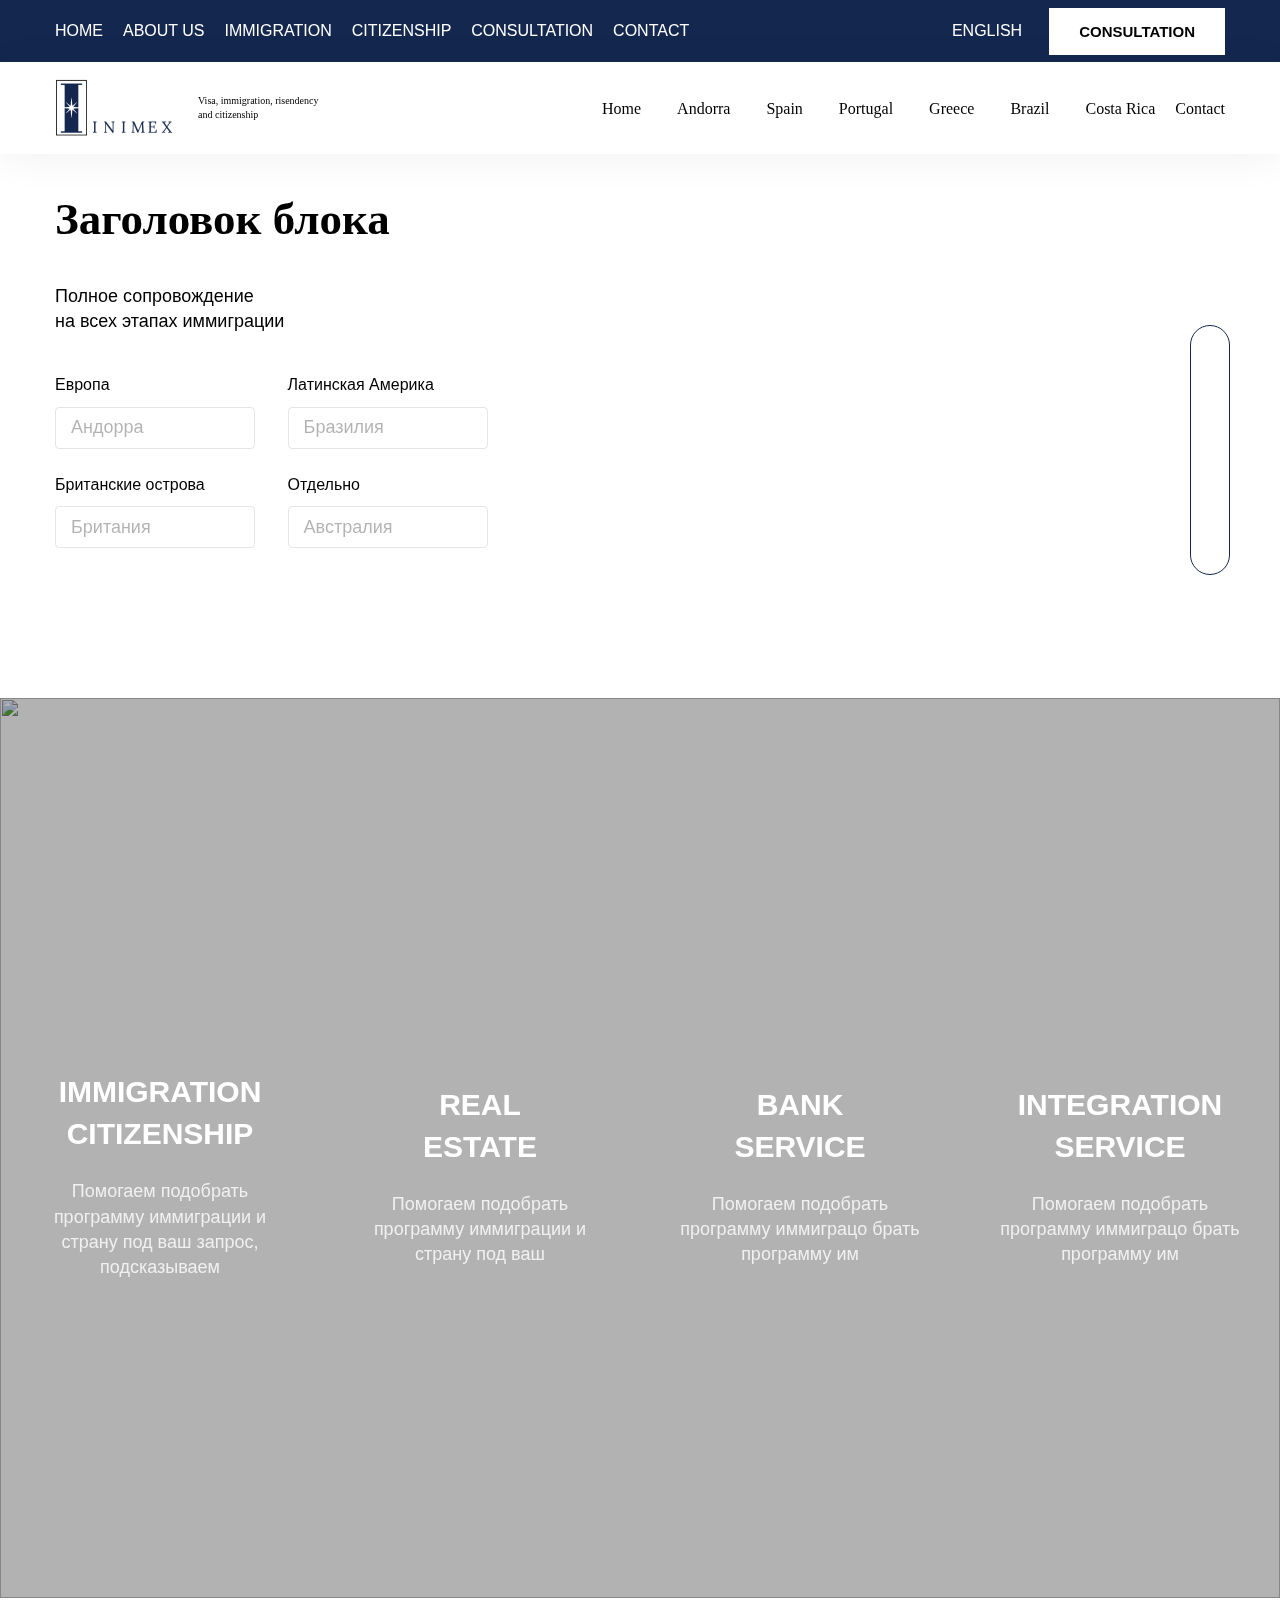
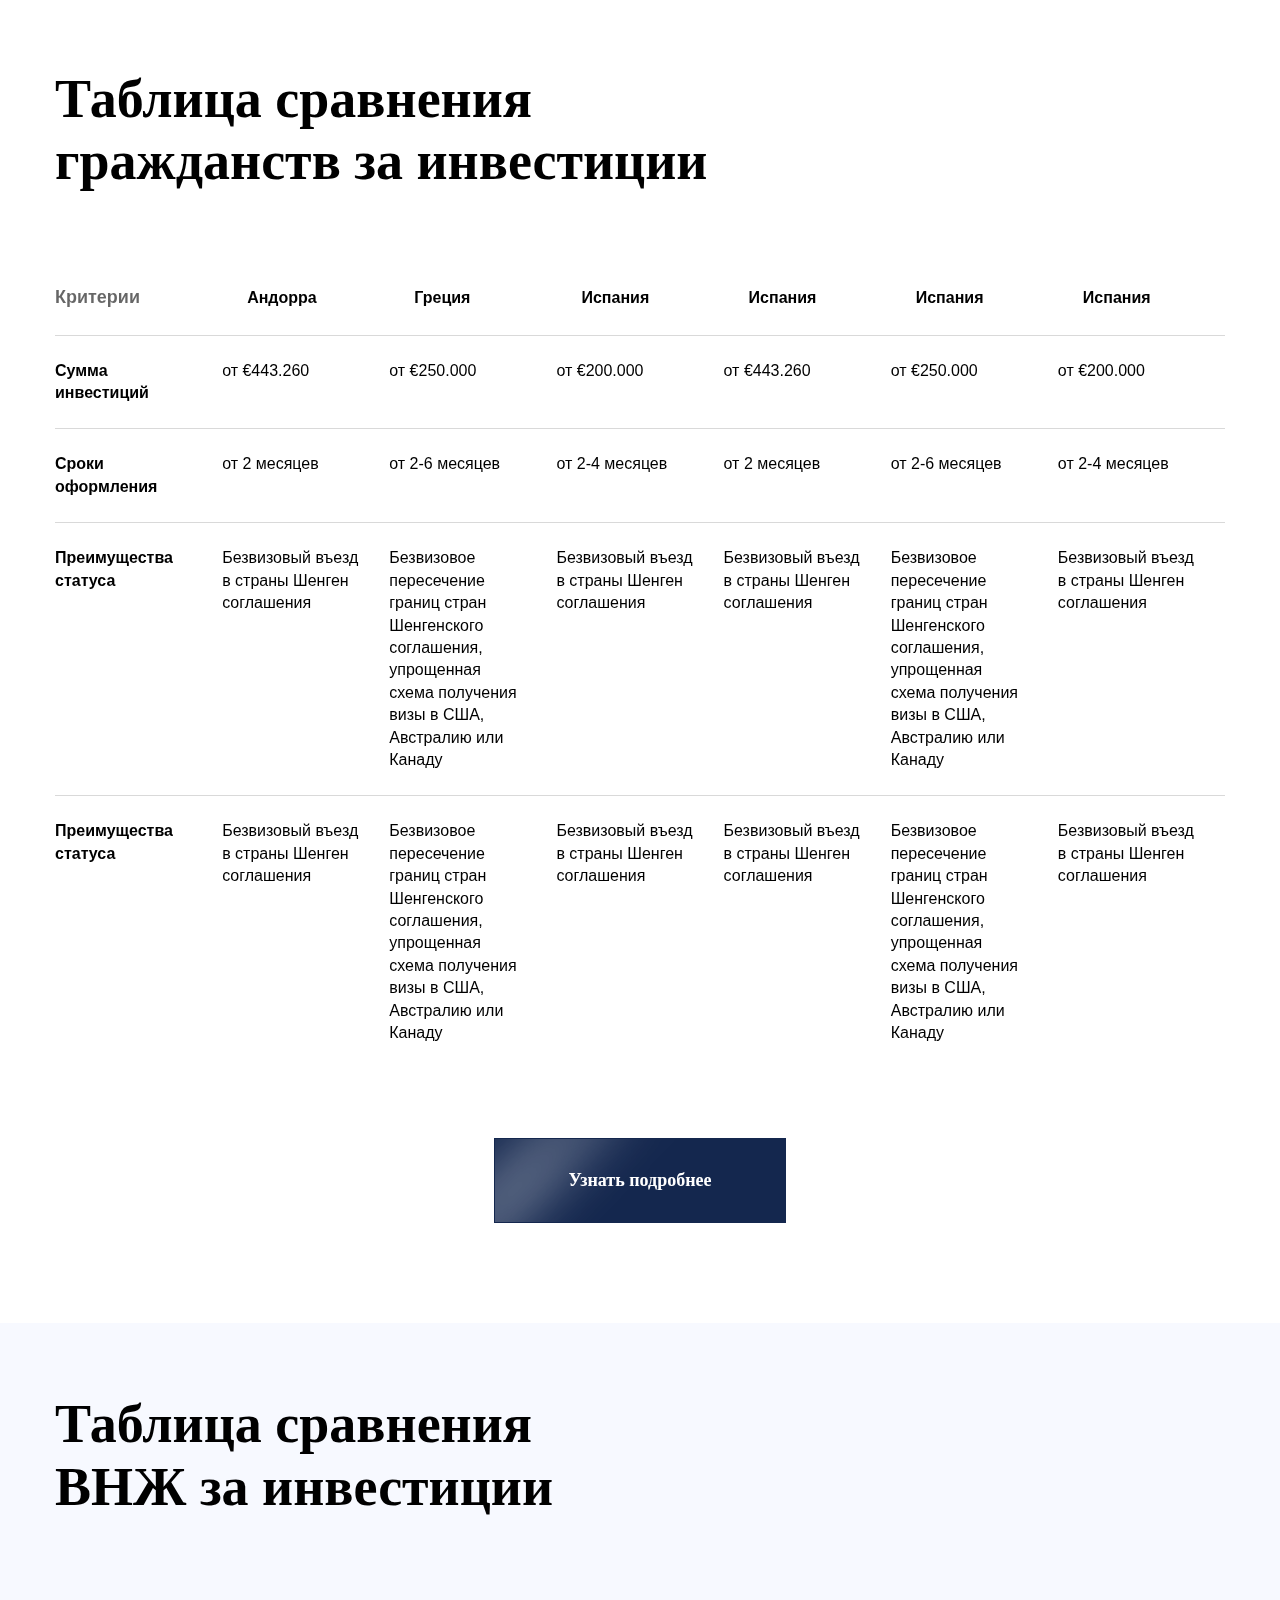
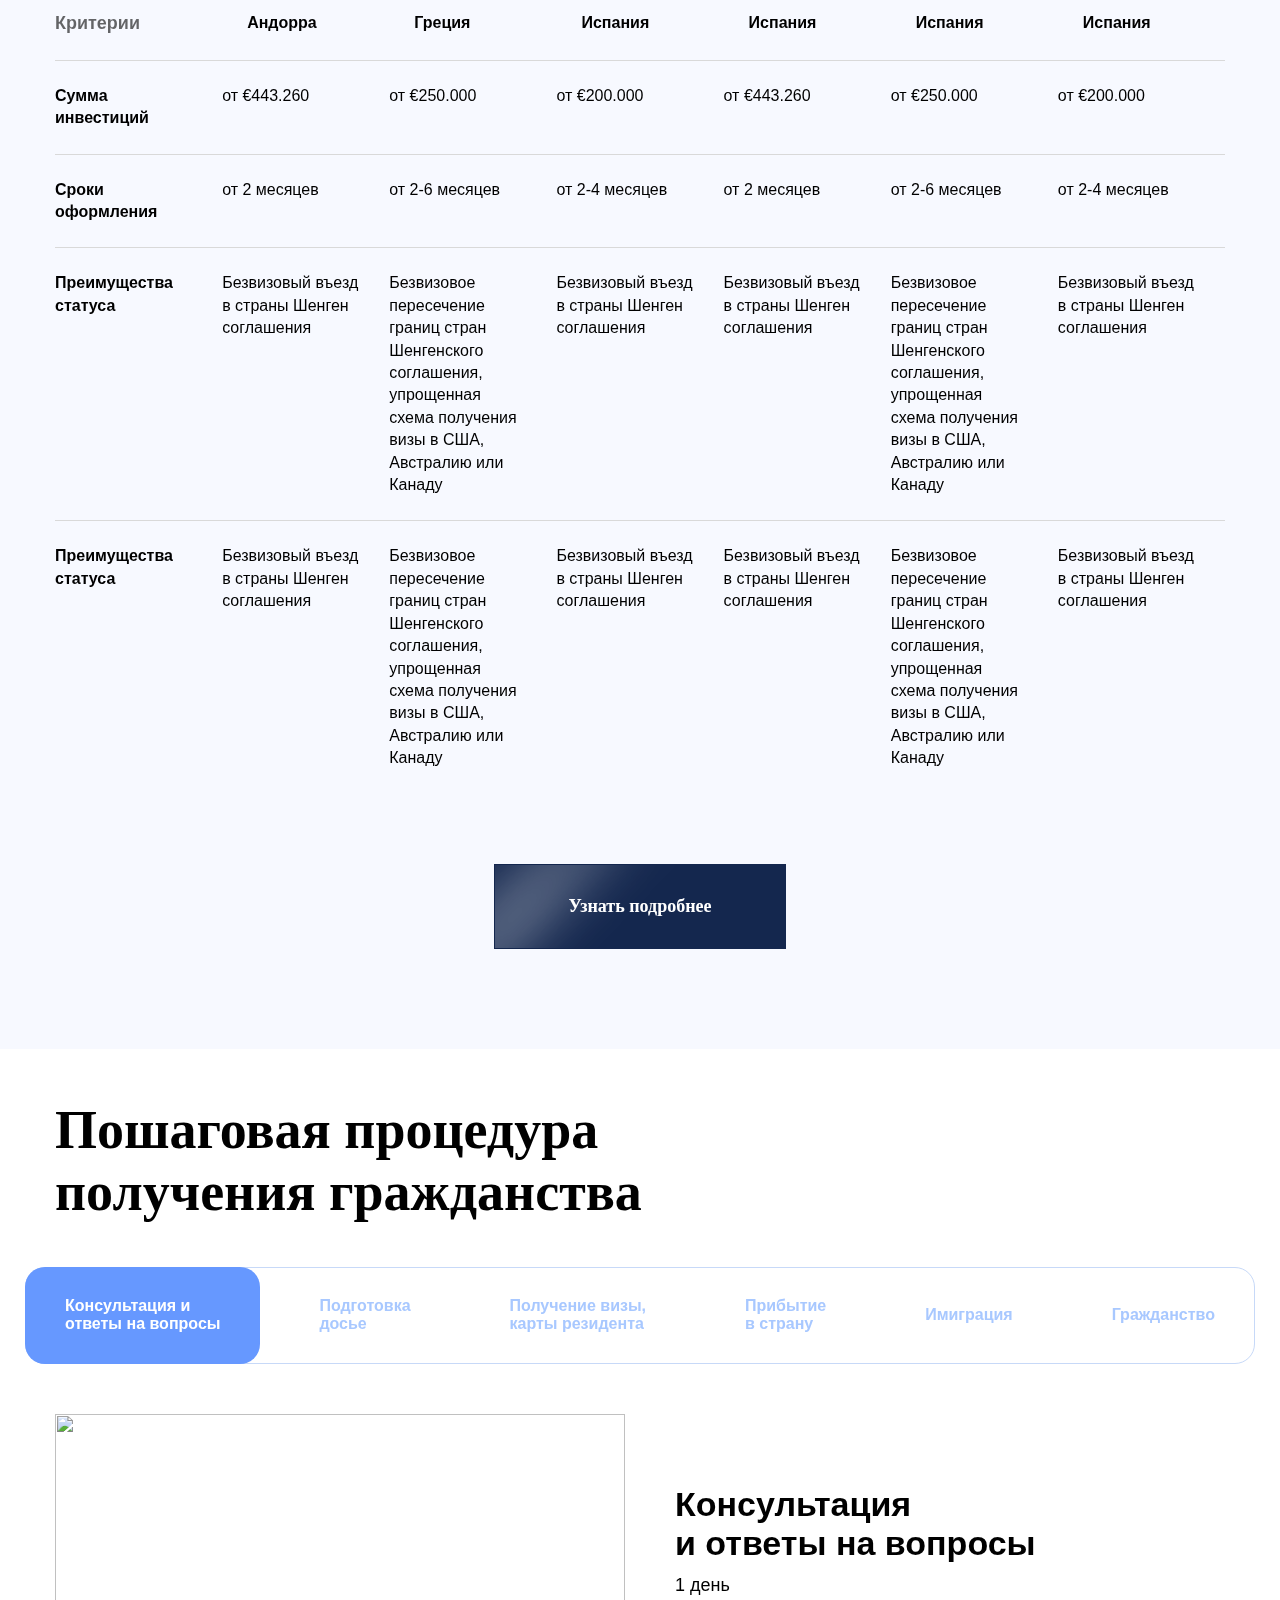
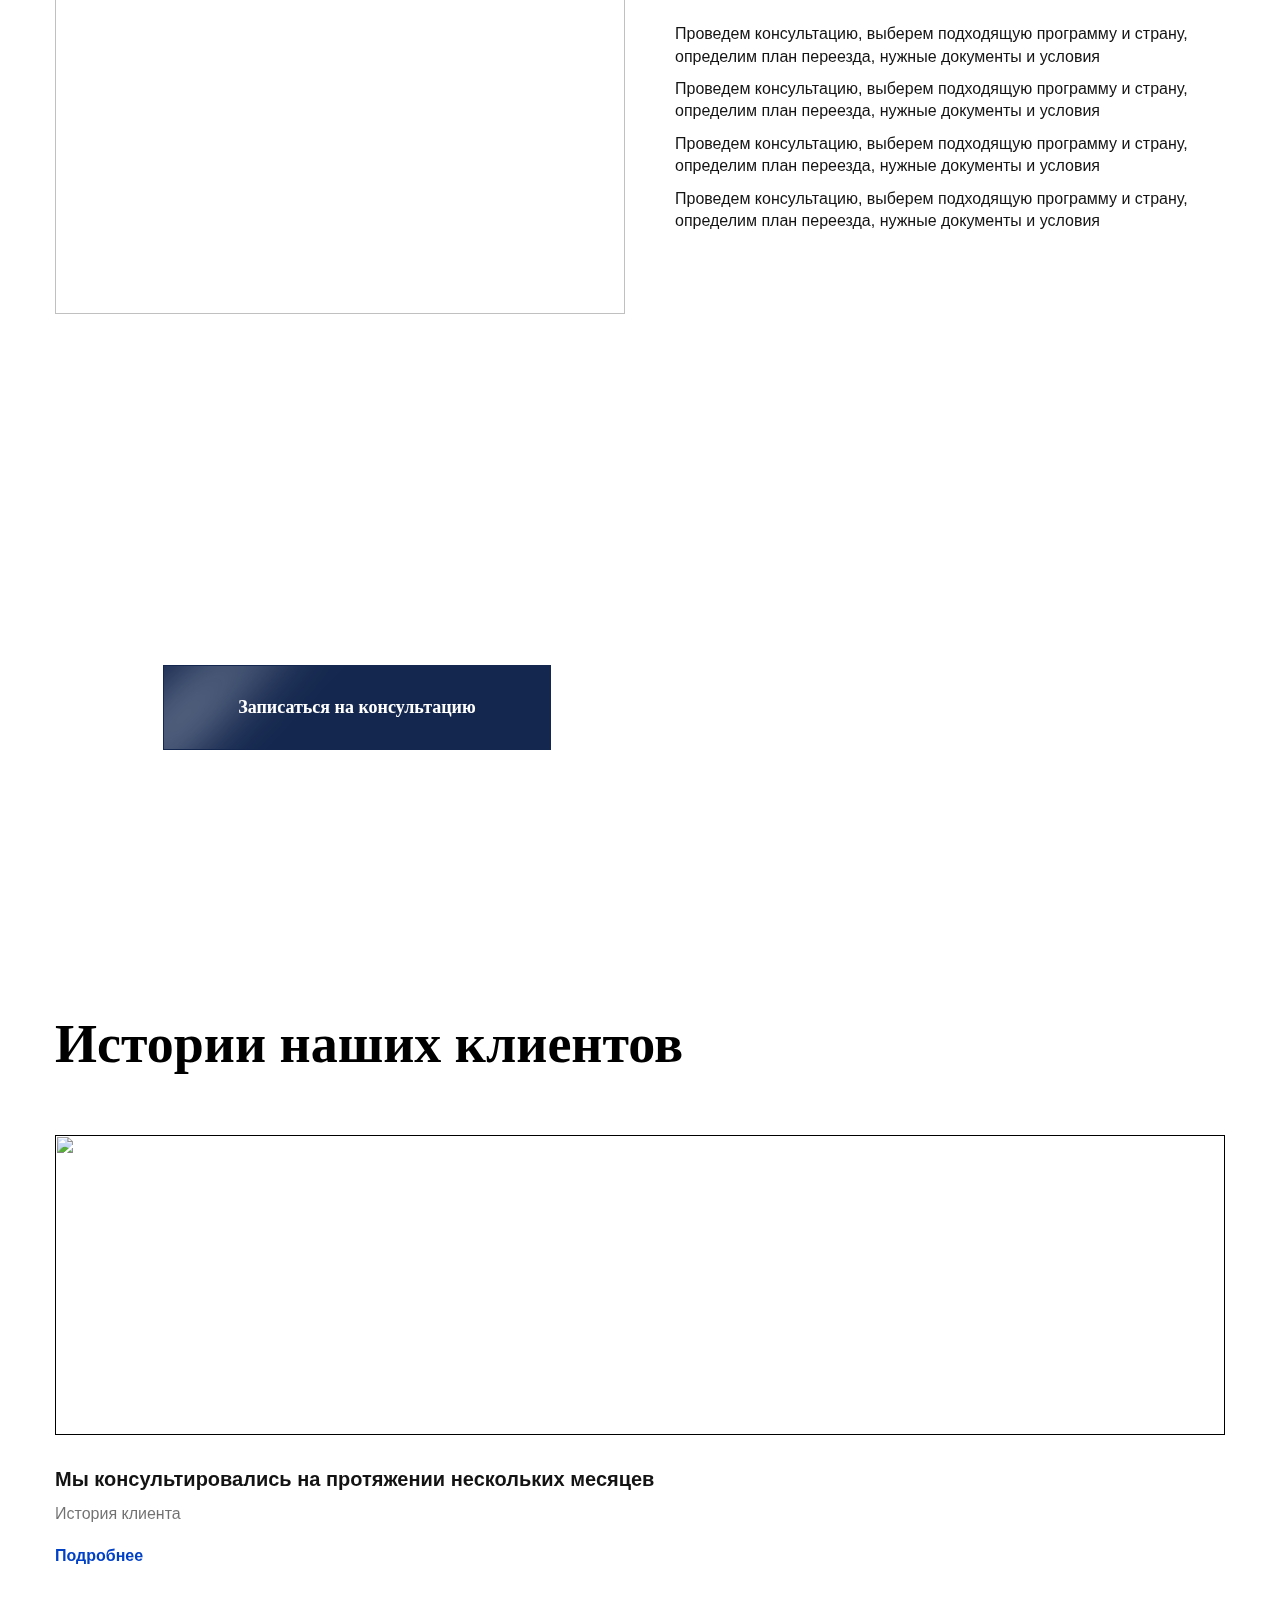
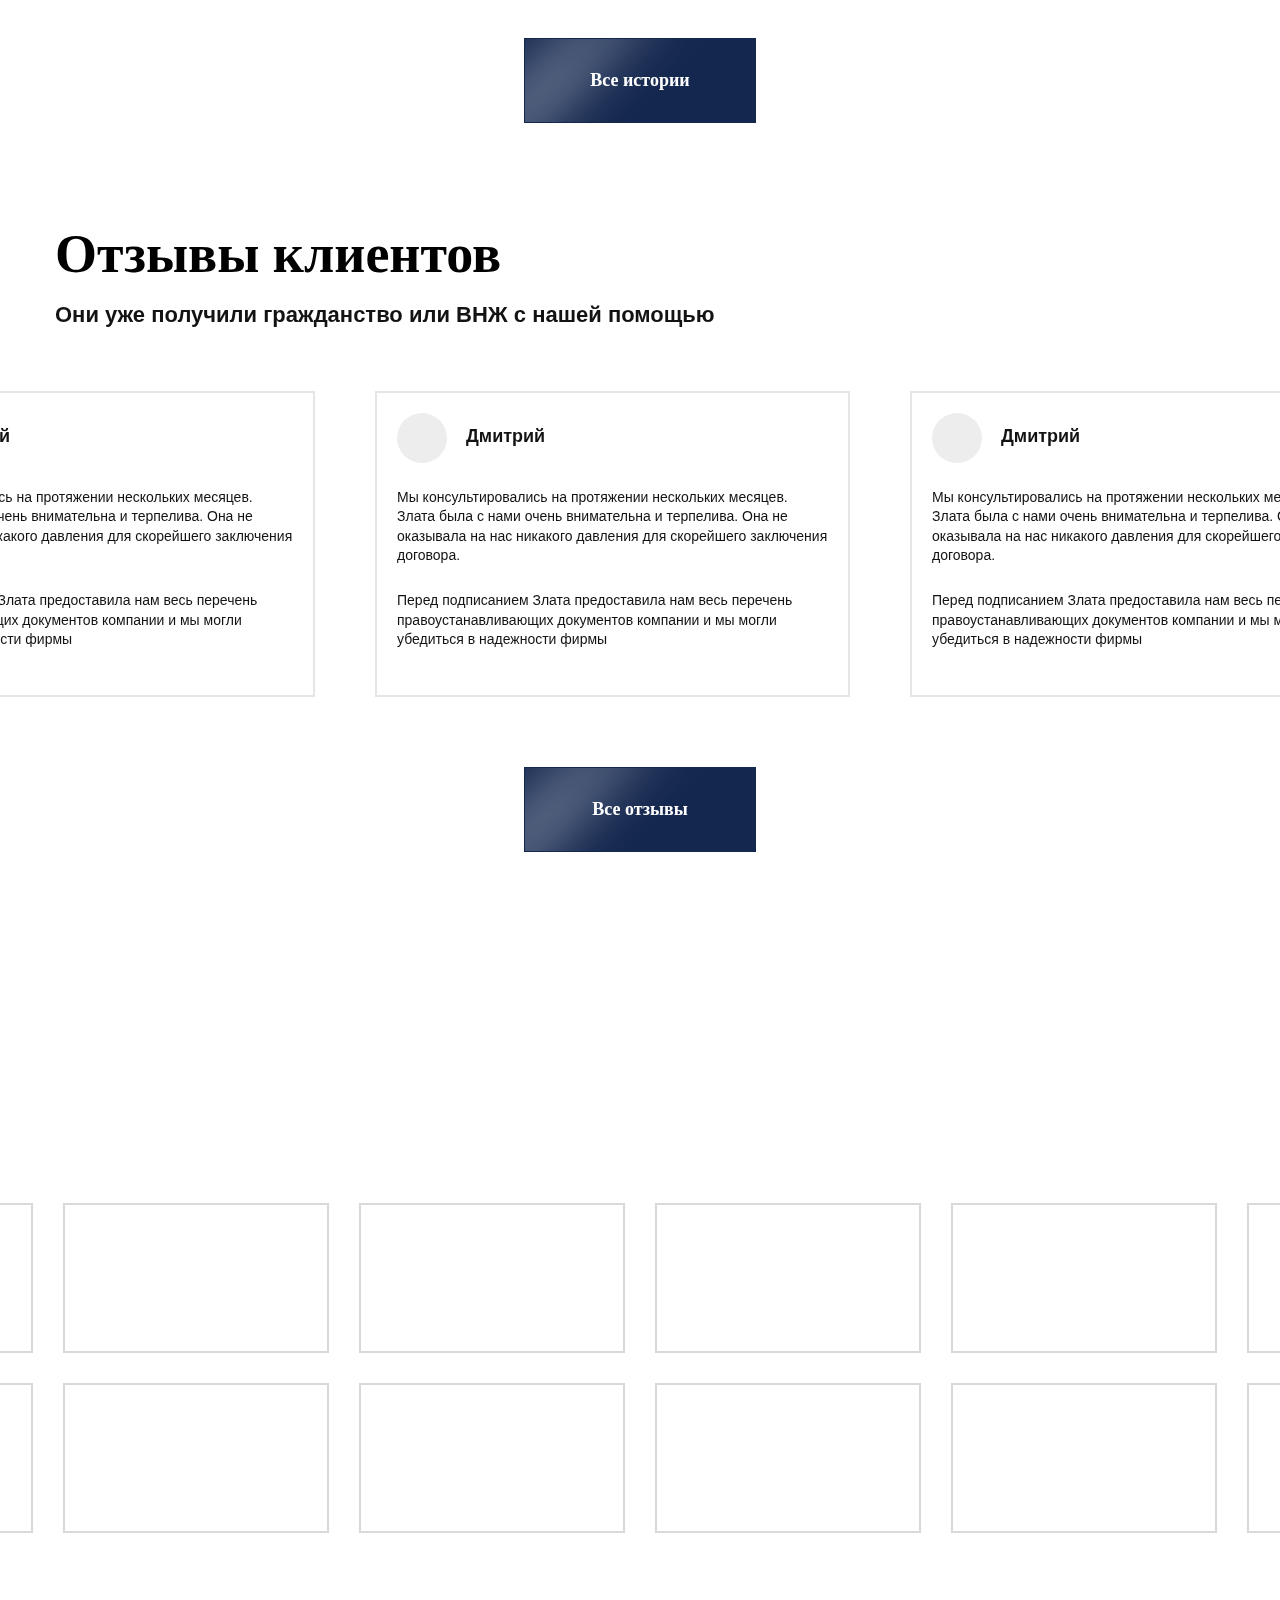
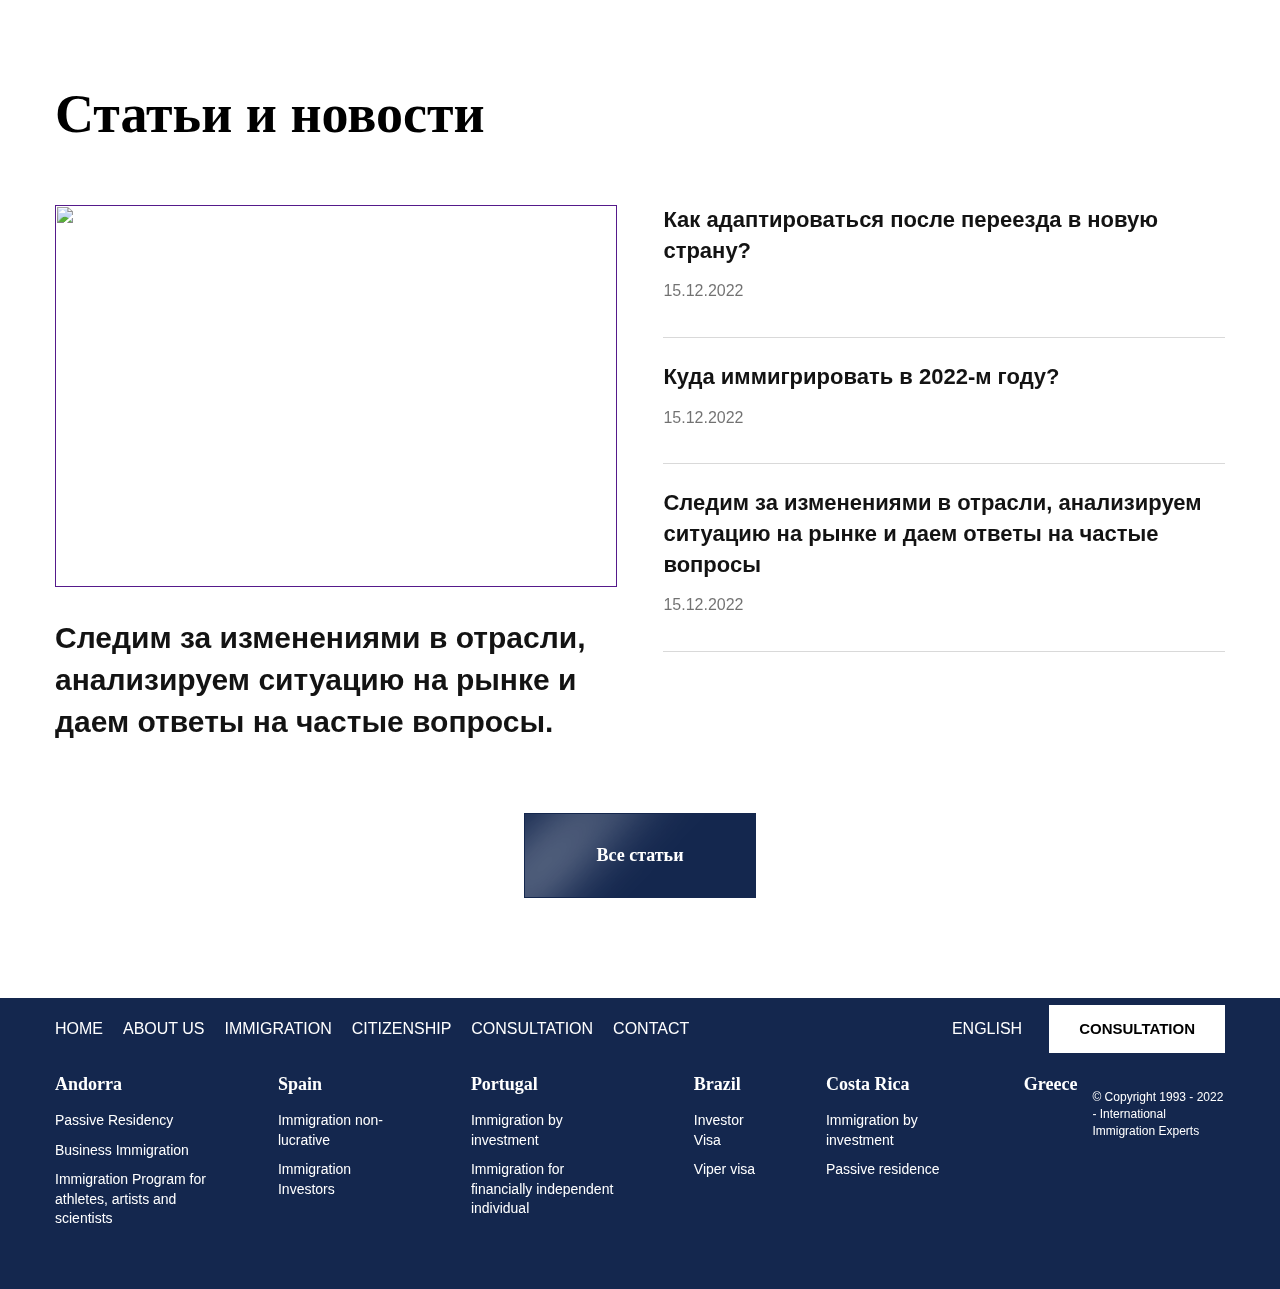
==== index.html @ a86c6c3c "change desktop" ====
<!DOCTYPE html>
<html lang="en">

<head>
    <meta charset="UTF-8">
    <meta http-equiv="X-UA-Compatible" content="IE=edge">
    <meta name="viewport" content="width=device-width, initial-scale=1.0">
    <title>Immigrationeu</title>
    <link rel="stylesheet" href="https://cdn.jsdelivr.net/npm/swiper@8/swiper-bundle.min.css" />
    <link rel="stylesheet" href="css/style.min.css">
    <link rel="preload" href="fonts/Raleway-Bold.woff2" as="font" type="font/woff2" crossorigin>
    <link rel="preload" href="fonts/OpenSans-Bold.woff2" as="font" type="font/woff2" crossorigin>
    <link rel="preload" href="fonts/OpenSans-Regular.woff2" as="font" type="font/woff2" crossorigin>
    <link rel="preload" href="fonts/OpenSans-SemiBold.woff2" as="font" type="font/woff2" crossorigin>

</head>

<body>
    <div class="fullpage">
        <div class="top">
            <div class="container">
                <div class="top__wrap">
                    <ul class="top__menu">
                        <li><a href="">HOME</a></li>
                        <li><a href="">ABOUT US</a></li>
                        <li><a href="">IMMIGRATION</a></li>
                        <li><a href="">CITIZENSHIP</a></li>
                        <li><a href="">CONSULTATION</a></li>
                        <li><a href="">CONTACT</a></li>
                    </ul>
                    <div class="top__right">
                        <div class="top__lang">
                            <div class="top__lang-top"><img src="img/lang.svg" alt=""> english</div>
                            <div class="top__lang-drop">
                                <a href="">english</a>
                                <a href="">RUSSIAN</a>
                            </div>
                        </div>
                        <a href="" class="top__consult">Consultation</a>
                        <!-- <div class="top__soc">
                        <a href="">
                            <img src="img/top1.svg" alt="">
                        </a>
                        <a href="">
                            <img src="img/top2.svg" alt="">
                        </a>
                        <a href="">
                            <img src="img/top3.svg" alt="">
                        </a>
                        <a href="">
                            <img src="img/top44.svg" alt="">
                        </a>
                        <a href="">
                            <img src="img/top4.svg" alt="">
                        </a>
                        <a href="">
                            <img src="img/top5.svg" alt="">
                        </a>
                        <a href="">
                            <img src="img/top6.svg" alt="">
                        </a>
                        <a href="">
                            <img src="img/top7.svg" alt="">
                        </a>
                    </div> -->
                    </div>
                </div>
            </div>
        </div>
        <header class="header">
            <div class="container">
                <div class="header__wrap">
                    <a href="" class="header__logo">
                        <img src="img/logon.png" alt="">
                        <p>
                            Visa, immigration, risendency and citizenship
                        </p>
                    </a>
                    <ul class="header__menu">
                        <li><a href="">Home</a></li>
                        <li class="with-sub"><a href="">Andorra</a>
                            <ul>
                                <li><a href="">Andorra1</a></li>
                                <li><a href="">Andorra2</a></li>
                                <li><a href="">Andorra3</a></li>
                            </ul>
                        </li>
                        <li class="with-sub"><a href="">Spain</a>
                            <ul>
                                <li><a href="">Andorra1</a></li>
                                <li><a href="">Andorra2</a></li>
                                <li><a href="">Andorra3</a></li>
                            </ul>
                        </li>
                        <li class="with-sub"><a href="">Portugal</a>
                            <ul>
                                <li><a href="">Andorra1</a></li>
                                <li><a href="">Andorra2</a></li>
                                <li><a href="">Andorra3</a></li>
                            </ul>
                        </li>
                        <li class="with-sub"><a href="">Greece</a>
                            <ul>
                                <li><a href="">Andorra1</a></li>
                                <li><a href="">Andorra2</a></li>
                                <li><a href="">Andorra3</a></li>
                            </ul>
                        </li>
                        <li class="with-sub"><a href="">Brazil</a>
                            <ul>
                                <li><a href="">Andorra1</a></li>
                                <li><a href="">Andorra2</a></li>
                                <li><a href="">Andorra3</a></li>
                            </ul>
                        </li>
                        <li class="with-sub"><a href="">Costa Rica</a>
                            <ul>
                                <li><a href="">Andorra1</a></li>
                                <li><a href="">Andorra2</a></li>
                                <li><a href="">Andorra3</a></li>
                            </ul>
                        </li>
                        <li><a href="">Contact</a></li>
                    </ul>
                </div>
            </div>
        </header>
        <section class="main">
            <div class="container">
                <div class="main__wrap">
                    <div class="main__links">
                        <a href=""><img src="img/main-soc1.svg" alt=""></a>
                        <a href=""><img src="img/main-soc2.svg" alt=""></a>
                        <a href=""><img src="img/main-soc3.svg" alt=""></a>
                        <a href=""><img src="img/main-soc4.svg" alt=""></a>
                        <a href=""><img src="img/main-soc5.svg" alt=""></a>
                    </div>
                    <div class="main__cont">
                        <h1 class="main__title">Заголовок блока</h1>
                        <div class="main__subtitle">Полное сопровождение <br>
                            на всех этапах иммиграции</div>
                        <div class="main__wrapper">
                            <div class="main__block">
                                <div class="main__block-name">Европа</div>
                                <div class="main__select">
                                    <a href="" class="main__select-top" data-place="2">Андорра</a>
                                    <div class="main__select-drop">
                                        <a href="" data-place="18">Португалии</a>
                                        <a href="" data-place="19">Испания</a>
                                        <a href="" data-place="20">Франция</a>
                                        <a href="" data-place="21">Мальта</a>
                                        <a href="" data-place="22">Италия</a>
                                        <a href="" data-place="23">Монако</a>
                                        <a href="" data-place="24">Швейцария</a>
                                        <a href="" data-place="25">Австрия</a>
                                        <a href="" data-place="26">Люксембург</a>
                                    </div>
                                </div>
                            </div>
                            <div class="main__block">
                                <div class="main__block-name">Латинская Америка</div>
                                <div class="main__select">
                                    <a href="" class="main__select-top" data-place="3">Бразилия</a>
                                    <div class="main__select-drop">
                                        <a href="" data-place="4">Аргентина</a>
                                        <a href="" data-place="5">Уругвай</a>
                                        <a href="" data-place="6">Коста-Рика</a>
                                        <a href="" data-place="7">Эквадор</a>
                                        <a href="" data-place="8">Панама</a>
                                        <a href="" data-place="9">Чили</a>
                                    </div>
                                </div>
                            </div>
                            <div class="main__block">
                                <div class="main__block-name">Британские острова</div>
                                <div class="main__select">
                                    <a href="" class="main__select-top" data-place="12">Британия</a>
                                    <div class="main__select-drop">
                                        <a href="" data-place="13">Ирландия</a>
                                        <a href="" data-place="14">Гибралтар</a>
                                        <a href="" data-place="15">Гернси</a>
                                        <a href="" data-place="16">Остров Мэн</a>
                                        <a href="" data-place="17">Джерси</a>
                                    </div>
                                </div>
                            </div>
                            <div class="main__block">
                                <div class="main__block-name">Отдельно</div>
                                <div class="main__select">
                                    <a href="" class="main__select-top" data-place="10">Австралия</a>
                                    <div class="main__select-drop">
                                        <a href="" data-place="11">Новая Зеландия</a>
                                    </div>
                                </div>
                            </div>
                        </div>
                    </div>
                    <div class="main__map">
                        <div class="main__place" data-place="1" style="left: 50%;top: 42%;">
                            <img src="img/place.svg" alt="">
                        </div>
                        <div class="main__place" data-place="2" style="left: 44%;top: 40%;">
                            <img src="img/place.svg" alt="">
                        </div>
                        <div class="main__place" data-place="3" style="left: 29%;top: 65%;">
                            <img src="img/place.svg" alt="">
                        </div>
                        <div class="main__place" data-place="4" style="left: 26%;top: 75%;">
                            <img src="img/place.svg" alt="">
                        </div>
                        <div class="main__place" data-place="5" style="left: 28%;top: 75%;">
                            <img src="img/place.svg" alt="">
                        </div>
                        <div class="main__place" data-place="6" style="left: 21%;top: 56%;">
                            <img src="img/place.svg" alt="">
                        </div>
                        <div class="main__place" data-place="7" style="left: 22%;top: 62%;">
                            <img src="img/place.svg" alt="">
                        </div>
                        <div class="main__place" data-place="8" style="left: 22%;top: 57%;">
                            <img src="img/place.svg" alt="">
                        </div>
                        <div class="main__place" data-place="9" style="left: 24%;top: 78%;">
                            <img src="img/place.svg" alt="">
                        </div>
                        <div class="main__place" data-place="10" style="left: 80%;top: 72%;">
                            <img src="img/place.svg" alt="">
                        </div>
                        <div class="main__place" data-place="11" style="left: 92%;top: 80%;">
                            <img src="img/place.svg" alt="">
                        </div>
                        <div class="main__place" data-place="11" style="left: 92%;top: 80%;">
                            <img src="img/place.svg" alt="">
                        </div>

                        <div class="main__place" data-place="12" style="left: 43%;top: 32%;">
                            <img src="img/place.svg" alt="">
                        </div>
                        <div class="main__place" data-place="13" style="left: 42%;top: 34%;">
                            <img src="img/place.svg" alt="">
                        </div>
                        <div class="main__place" data-place="14" style="left: 43%;top: 43%;">
                            <img src="img/place.svg" alt="">
                        </div>
                        <div class="main__place" data-place="15" style="left: 45%;top: 35%;">
                            <img src="img/place.svg" alt="">
                        </div>
                        <div class="main__place" data-place="16" style="left: 43%;top: 34%;">
                            <img src="img/place.svg" alt="">
                        </div>
                        <div class="main__place" data-place="17" style="left: 45%;top: 35%;">
                            <img src="img/place.svg" alt="">
                        </div>
                        <div class="main__place" data-place="18" style="left: 42%;top: 43%;">
                            <img src="img/place.svg" alt="">
                        </div>
                        <div class="main__place" data-place="19" style="left: 43%;top: 42%;">
                            <img src="img/place.svg" alt="">
                        </div>
                        <div class="main__place" data-place="20" style="left: 45%;top: 38%;">
                            <img src="img/place.svg" alt="">
                        </div>
                        <div class="main__place" data-place="21" style="left: 48%;top: 43%;">
                            <img src="img/place.svg" alt="">
                        </div>
                        <div class="main__place" data-place="22" style="left: 48%;top: 41%;">
                            <img src="img/place.svg" alt="">
                        </div>
                        <div class="main__place" data-place="23" style="left: 46%;top: 39%;">
                            <img src="img/place.svg" alt="">
                        </div>
                        <div class="main__place" data-place="24" style="left: 46%;top: 38%;">
                            <img src="img/place.svg" alt="">
                        </div>
                        <div class="main__place" data-place="25" style="left: 48%;top: 38%;">
                            <img src="img/place.svg" alt="">
                        </div>
                        <div class="main__place" data-place="26" style="left: 45.5%;top: 35%;">
                            <img src="img/place.svg" alt="">
                        </div>
                        <img src="img/map.svg" alt="">
                    </div>
                </div>
            </div>
        </section>
        <section class="home-links">
            <div class="home-links__bg home-links__bg1 active" data-img="/img/links1.jpg">
                <img src="img/links1.jpg" alt="">
            </div>
            <div class="home-links__bg home-links__bg2" data-img="/img/links2.jpg">
                <img src="img/links2.jpeg" alt="">
            </div>
            <div class="home-links__bg home-links__bg3" data-img="/img/links3.jpg">
                <img src="img/links3.jpg" alt="">
            </div>
            <div class="home-links__bg home-links__bg4" data-img="/img/links4.jpg">
                <img src="img/links4.jpg" alt="">
            </div>

            <div class="home-links__wrap">
                <a href="" class="home-links__block" data-img="/img/links1.jpg">
                    <span class="home-links__img">
                        <img src="img/links1.svg" alt="">
                    </span>
                    <span class="home-links__name">IMMIGRATION <br> CITIZENSHIP</span>
                    <span class="home-links__descr">Помогаем подобрать программу иммиграции и страну под ваш запрос,
                        подсказываем</span>
                </a>
                <a href="" class="home-links__block" data-img="/img/links2.jpg">
                    <span class="home-links__img">
                        <img src="img/links2.svg" alt="">
                    </span>
                    <span class="home-links__name">REAL <br>
                        ESTATE</span>
                    <span class="home-links__descr">Помогаем подобрать программу иммиграции и страну под ваш</span>
                </a>
                <a href="" class="home-links__block" data-img="/img/links3.jpg">
                    <span class="home-links__img">
                        <img src="img/links3.svg" alt="">
                    </span>
                    <span class="home-links__name">BANK <br>
                        SERVICE</span>
                    <span class="home-links__descr">Помогаем подобрать программу иммиграцо брать программу им</span>
                </a>
                <a href="" class="home-links__block" data-img="/img/links4.jpg">
                    <span class="home-links__img">
                        <img src="img/links4.svg" alt="">
                    </span>
                    <span class="home-links__name">INTEGRATION <br> SERVICE</span>
                    <span class="home-links__descr">Помогаем подобрать программу иммиграцо брать программу им</span>
                </a>
            </div>

        </section>
        <section class="home-table">
            <div class="container">
                <h2 class="home-table__title">Таблица сравнения <br> гражданств за инвестиции</h2>
                <div class="home-table__wrap">
                    <div class="home-table__titles">
                        <div class="home-table__cell">Критерии</div>
                        <div class="home-table__cell"><img src="img/table1.jpg" alt=""> Андорра</div>
                        <div class="home-table__cell"><img src="img/table2.jpg" alt=""> Греция</div>
                        <div class="home-table__cell"><img src="img/table3.jpg" alt=""> Испания</div>
                        <div class="home-table__cell"><img src="img/table3.jpg" alt=""> Испания</div>
                        <div class="home-table__cell"><img src="img/table3.jpg" alt=""> Испания</div>
                        <div class="home-table__cell"><img src="img/table3.jpg" alt=""> Испания</div>
                    </div>
                    <div class="home-table__row">
                        <div class="home-table__cell">Сумма инвестиций</div>
                        <div class="home-table__cell">от €443.260</div>
                        <div class="home-table__cell">от €250.000</div>
                        <div class="home-table__cell">от €200.000</div>
                        <div class="home-table__cell">от €443.260</div>
                        <div class="home-table__cell">от €250.000</div>
                        <div class="home-table__cell">от €200.000</div>
                    </div>
                    <div class="home-table__row">
                        <div class="home-table__cell">Сроки оформления</div>
                        <div class="home-table__cell">от 2 месяцев</div>
                        <div class="home-table__cell">от 2-6 месяцев</div>
                        <div class="home-table__cell">от 2-4 месяцев</div>
                        <div class="home-table__cell">от 2 месяцев</div>
                        <div class="home-table__cell">от 2-6 месяцев</div>
                        <div class="home-table__cell">от 2-4 месяцев</div>
                    </div>
                    <div class="home-table__row">
                        <div class="home-table__cell">Преимущества статуса</div>
                        <div class="home-table__cell">Безвизовый въезд в страны Шенген соглашения</div>
                        <div class="home-table__cell">Безвизовое пересечение границ стран Шенгенского соглашения,
                            упрощенная
                            схема получения визы в США, Австралию или Канаду</div>
                        <div class="home-table__cell">Безвизовый въезд в страны Шенген соглашения</div>
                        <div class="home-table__cell">Безвизовый въезд в страны Шенген соглашения</div>
                        <div class="home-table__cell">Безвизовое пересечение границ стран Шенгенского соглашения,
                            упрощенная
                            схема получения визы в США, Австралию или Канаду</div>
                        <div class="home-table__cell">Безвизовый въезд в страны Шенген соглашения</div>
                    </div>
                    <div class="home-table__row">
                        <div class="home-table__cell">Преимущества статуса</div>
                        <div class="home-table__cell">Безвизовый въезд в страны Шенген соглашения</div>
                        <div class="home-table__cell">Безвизовое пересечение границ стран Шенгенского соглашения,
                            упрощенная
                            схема получения визы в США, Австралию или Канаду</div>
                        <div class="home-table__cell">Безвизовый въезд в страны Шенген соглашения</div>
                        <div class="home-table__cell">Безвизовый въезд в страны Шенген соглашения</div>
                        <div class="home-table__cell">Безвизовое пересечение границ стран Шенгенского соглашения,
                            упрощенная
                            схема получения визы в США, Австралию или Канаду</div>
                        <div class="home-table__cell">Безвизовый въезд в страны Шенген соглашения</div>
                    </div>
                </div>
                <a href="" class="home-table__all btn">Узнать подробнее</a>
            </div>
        </section>
        <section class="home-table home-table2">
            <div class="container">
                <h2 class="home-table__title">Таблица сравнения <br> ВНЖ за инвестиции</h2>
                <div class="home-table__wrap">
                    <div class="home-table__titles">
                        <div class="home-table__cell">Критерии</div>
                        <div class="home-table__cell"><img src="img/table1.jpg" alt=""> Андорра</div>
                        <div class="home-table__cell"><img src="img/table2.jpg" alt=""> Греция</div>
                        <div class="home-table__cell"><img src="img/table3.jpg" alt=""> Испания</div>
                        <div class="home-table__cell"><img src="img/table3.jpg" alt=""> Испания</div>
                        <div class="home-table__cell"><img src="img/table3.jpg" alt=""> Испания</div>
                        <div class="home-table__cell"><img src="img/table3.jpg" alt=""> Испания</div>
                    </div>
                    <div class="home-table__row">
                        <div class="home-table__cell">Сумма инвестиций</div>
                        <div class="home-table__cell">от €443.260</div>
                        <div class="home-table__cell">от €250.000</div>
                        <div class="home-table__cell">от €200.000</div>
                        <div class="home-table__cell">от €443.260</div>
                        <div class="home-table__cell">от €250.000</div>
                        <div class="home-table__cell">от €200.000</div>
                    </div>
                    <div class="home-table__row">
                        <div class="home-table__cell">Сроки оформления</div>
                        <div class="home-table__cell">от 2 месяцев</div>
                        <div class="home-table__cell">от 2-6 месяцев</div>
                        <div class="home-table__cell">от 2-4 месяцев</div>
                        <div class="home-table__cell">от 2 месяцев</div>
                        <div class="home-table__cell">от 2-6 месяцев</div>
                        <div class="home-table__cell">от 2-4 месяцев</div>
                    </div>
                    <div class="home-table__row">
                        <div class="home-table__cell">Преимущества статуса</div>
                        <div class="home-table__cell">Безвизовый въезд в страны Шенген соглашения</div>
                        <div class="home-table__cell">Безвизовое пересечение границ стран Шенгенского соглашения,
                            упрощенная
                            схема получения визы в США, Австралию или Канаду</div>
                        <div class="home-table__cell">Безвизовый въезд в страны Шенген соглашения</div>
                        <div class="home-table__cell">Безвизовый въезд в страны Шенген соглашения</div>
                        <div class="home-table__cell">Безвизовое пересечение границ стран Шенгенского соглашения,
                            упрощенная
                            схема получения визы в США, Австралию или Канаду</div>
                        <div class="home-table__cell">Безвизовый въезд в страны Шенген соглашения</div>
                    </div>
                    <div class="home-table__row">
                        <div class="home-table__cell">Преимущества статуса</div>
                        <div class="home-table__cell">Безвизовый въезд в страны Шенген соглашения</div>
                        <div class="home-table__cell">Безвизовое пересечение границ стран Шенгенского соглашения,
                            упрощенная
                            схема получения визы в США, Австралию или Канаду</div>
                        <div class="home-table__cell">Безвизовый въезд в страны Шенген соглашения</div>
                        <div class="home-table__cell">Безвизовый въезд в страны Шенген соглашения</div>
                        <div class="home-table__cell">Безвизовое пересечение границ стран Шенгенского соглашения,
                            упрощенная
                            схема получения визы в США, Австралию или Канаду</div>
                        <div class="home-table__cell">Безвизовый въезд в страны Шенген соглашения</div>
                    </div>
                </div>
                <a href="" class="home-table__all btn">Узнать подробнее</a>
            </div>
        </section>
        <section class="home-steps">
            <div class="container">
                <h2 class="home-steps__title">Пошаговая процедура получения гражданства</h2>
            </div>
            <div class="home-steps__top">
                <div class="container">
                    <div class="home-steps__tabs">
                        <a href="" class="active">Консультация и <br> ответы на вопросы</a>
                        <a href="">Подготовка <br> досье</a>
                        <a href="">Получение визы, <br> карты резидента</a>
                        <a href="">Прибытие <br> в страну</a>
                        <a href="">Имиграция </a>
                        <a href="">Гражданство</a>
                    </div>
                </div>
            </div>

            <div class="container">

                <div class="home-steps__cont">
                    <div class="home-steps__cont-block active">
                        <div class="home-steps__wrap">
                            <div class="home-steps__img">
                                <img src="img/steps.jpg" alt="">
                            </div>
                            <div class="home-steps__info">
                                <div class="home-steps__name">Консультация <br> и ответы на вопросы</div>
                                <div class="home-steps__day">1 день</div>
                                <div class="home-steps__descr">
                                    <p>
                                        Проведем консультацию, выберем подходящую программу и страну,
                                        определим план переезда, нужные документы и условия
                                    </p>
                                    <p>
                                        Проведем консультацию, выберем подходящую программу и страну,
                                        определим план переезда, нужные документы и условия
                                    </p>
                                    <p>
                                        Проведем консультацию, выберем подходящую программу и страну,
                                        определим план переезда, нужные документы и условия
                                    </p>
                                    <p>
                                        Проведем консультацию, выберем подходящую программу и страну,
                                        определим план переезда, нужные документы и условия
                                    </p>
                                </div>

                            </div>
                        </div>
                    </div>
                    <div class="home-steps__cont-block">
                        <div class="home-steps__wrap">
                            <div class="home-steps__img">
                                <img src="img/steps.jpg" alt="">
                            </div>
                            <div class="home-steps__info">
                                <div class="home-steps__name">Подготовка досье</div>
                                <div class="home-steps__day">1 день</div>
                                <p class="home-steps__descr">Проведем консультацию, выберем подходящую программу и
                                    страну,
                                    определим план переезда, нужные документы и условия</p>
                            </div>
                        </div>
                    </div>
                    <div class="home-steps__cont-block">
                        <div class="home-steps__wrap">
                            <div class="home-steps__img">
                                <img src="img/steps.jpg" alt="">
                            </div>
                            <div class="home-steps__info">
                                <div class="home-steps__name">Получение визы, <br> карты резидента</div>
                                <div class="home-steps__day">1 день</div>
                                <p class="home-steps__descr">Проведем консультацию, выберем подходящую программу и
                                    страну,
                                    определим план переезда, нужные документы и условия</p>
                            </div>
                        </div>
                    </div>
                    <div class="home-steps__cont-block">
                        <div class="home-steps__wrap">
                            <div class="home-steps__img">
                                <img src="img/steps.jpg" alt="">
                            </div>
                            <div class="home-steps__info">
                                <div class="home-steps__name">Прибытие в страну</div>
                                <div class="home-steps__day">1 день</div>
                                <p class="home-steps__descr">Проведем консультацию, выберем подходящую программу и
                                    страну,
                                    определим план переезда, нужные документы и условия</p>
                            </div>
                        </div>
                    </div>
                    <div class="home-steps__cont-block">
                        <div class="home-steps__wrap">
                            <div class="home-steps__img">
                                <img src="img/steps.jpg" alt="">
                            </div>
                            <div class="home-steps__info">
                                <div class="home-steps__name">Имиграция</div>
                                <div class="home-steps__day">1 день</div>
                                <p class="home-steps__descr">Проведем консультацию, выберем подходящую программу и
                                    страну,
                                    определим план переезда, нужные документы и условия</p>
                            </div>
                        </div>
                    </div>
                    <div class="home-steps__cont-block">
                        <div class="home-steps__wrap">
                            <div class="home-steps__img">
                                <img src="img/steps.jpg" alt="">
                            </div>
                            <div class="home-steps__info">
                                <div class="home-steps__name">Гражданство</div>
                                <div class="home-steps__day">1 день</div>
                                <p class="home-steps__descr">Проведем консультацию, выберем подходящую программу и
                                    страну,
                                    определим план переезда, нужные документы и условия</p>
                            </div>
                        </div>
                    </div>
                </div>
            </div>
        </section>
        <section class="home-details">
            <div class="container">
                <h2 class="home-details__title">Давайте обсудим детали</h2>
                <div class="home-details__wrap">
                    <p>Подберем страну <br>
                        и иммиграционную программу</p>
                    <p>Найдем индивидуальное решение под ваш запрос</p>
                </div>
                <a href="" class="home-details__consult btn">Записаться на консультацию</a>
                <div class="home-details__soc">
                    <a href=""><img src="img/steps-soc1.svg" alt=""> Telegram</a>
                    <a href=""><img src="img/steps-soc2.svg" alt=""> WhatsApp</a>
                </div>
                <a href="" class="home-details__all">Все контакты по странам</a>
            </div>
        </section>

        <section class="home-history">
            <div class="container">
                <div class="home-history__top">
                    <h2 class="home-history__title">Истории наших клиентов</h2>

                </div>
                <div class="home-history__wrap">
                    <div class="home-history__prev">
                        <img src="img/his-prev.svg" alt="">
                    </div>
                    <div class="home-history__next">
                        <img src="img/his-next.svg" alt="">
                    </div>
                    <div class="swiper">
                        <div class="home-history__slider swiper-wrapper">
                            <a href="" class="swiper-slide home-history__block">
                                <div class="home-history__img">
                                    <img src="img/history.jpg" alt="">
                                </div>
                                <div class="home-history__name">Мы консультировались на протяжении нескольких месяцев
                                </div>
                                <div class="home-history__sub">История клиента</div>
                                <div class="home-history__link">Подробнее</div>
                            </a>
                            <a href="" class="swiper-slide home-history__block">
                                <div class="home-history__img">
                                    <img src="img/history.jpg" alt="">
                                </div>
                                <div class="home-history__name">Мы консультировались на протяжении нескольких месяцев
                                </div>
                                <div class="home-history__sub">История клиента</div>
                                <div class="home-history__link">Подробнее</div>
                            </a>
                            <a href="" class="swiper-slide home-history__block">
                                <div class="home-history__img">
                                    <img src="img/history.jpg" alt="">
                                </div>
                                <div class="home-history__name">Мы консультировались на протяжении нескольких месяцев
                                </div>
                                <div class="home-history__sub">История клиента</div>
                                <div class="home-history__link">Подробнее</div>
                            </a>
                            <a href="" class="swiper-slide home-history__block">
                                <div class="home-history__img">
                                    <img src="img/history.jpg" alt="">
                                </div>
                                <div class="home-history__name">Мы консультировались на протяжении нескольких месяцев
                                </div>
                                <div class="home-history__sub">История клиента</div>
                                <div class="home-history__link">Подробнее</div>
                            </a>
                        </div>
                    </div>
                </div>
                <a href="" class="home-history__all btn">Все истории</a>
            </div>
        </section>
        <section class="home-rev">
            <div class="container">
                <div class="home-rev__top">
                    <div class="home-rev__left">
                        <h2 class="home-rev__title">Отзывы клиентов</h2>
                        <div class="home-rev__subtitle">Они уже получили гражданство или ВНЖ с нашей помощью</div>
                    </div>
                </div>
            </div>
            <div class="home-rev__wrap home-rev__wrap1">
                <div class="home-rev__block">
                    <div class="home-rev__main">
                        <div class="home-rev__img"></div>
                        <div class="home-rev__cont">
                            <div class="home-rev__name">Дмитрий</div>
                            <div class="home-rev__stars">
                                <img src="img/star.svg" alt="">
                                <img src="img/star.svg" alt="">
                                <img src="img/star.svg" alt="">
                                <img src="img/star.svg" alt="">
                                <img src="img/star.svg" alt="">
                            </div>
                        </div>
                    </div>
                    <div class="home-rev__text">
                        <p>Мы консультировались на протяжении нескольких месяцев. Злата была с нами очень внимательна и
                            терпелива. Она не оказывала на нас никакого давления для скорейшего заключения договора.
                        </p>
                        <p>Перед подписанием Злата предоставила нам весь перечень правоустанавливающих документов
                            компании и
                            мы могли убедиться в надежности фирмы</p>
                    </div>
                </div>
                <div class="home-rev__block">
                    <div class="home-rev__main">
                        <div class="home-rev__img"></div>
                        <div class="home-rev__cont">
                            <div class="home-rev__name">Дмитрий</div>
                            <div class="home-rev__stars">
                                <img src="img/star.svg" alt="">
                                <img src="img/star.svg" alt="">
                                <img src="img/star.svg" alt="">
                                <img src="img/star.svg" alt="">
                                <img src="img/star.svg" alt="">
                            </div>
                        </div>
                    </div>
                    <div class="home-rev__text">
                        <p>Мы консультировались на протяжении нескольких месяцев. Злата была с нами очень внимательна и
                            терпелива. Она не оказывала на нас никакого давления для скорейшего заключения договора.
                        </p>
                        <p>Перед подписанием Злата предоставила нам весь перечень правоустанавливающих документов
                            компании и
                            мы могли убедиться в надежности фирмы</p>
                    </div>
                </div>
                <div class="home-rev__block">
                    <div class="home-rev__main">
                        <div class="home-rev__img"></div>
                        <div class="home-rev__cont">
                            <div class="home-rev__name">Дмитрий</div>
                            <div class="home-rev__stars">
                                <img src="img/star.svg" alt="">
                                <img src="img/star.svg" alt="">
                                <img src="img/star.svg" alt="">
                                <img src="img/star.svg" alt="">
                                <img src="img/star.svg" alt="">
                            </div>
                        </div>
                    </div>
                    <div class="home-rev__text">
                        <p>Мы консультировались на протяжении нескольких месяцев. Злата была с нами очень внимательна и
                            терпелива. Она не оказывала на нас никакого давления для скорейшего заключения договора.
                        </p>
                        <p>Перед подписанием Злата предоставила нам весь перечень правоустанавливающих документов
                            компании и
                            мы могли убедиться в надежности фирмы</p>
                    </div>
                </div>
                <div class="home-rev__block">
                    <div class="home-rev__main">
                        <div class="home-rev__img"></div>
                        <div class="home-rev__cont">
                            <div class="home-rev__name">Дмитрий</div>
                            <div class="home-rev__stars">
                                <img src="img/star.svg" alt="">
                                <img src="img/star.svg" alt="">
                                <img src="img/star.svg" alt="">
                                <img src="img/star.svg" alt="">
                                <img src="img/star.svg" alt="">
                            </div>
                        </div>
                    </div>
                    <div class="home-rev__text">
                        <p>Мы консультировались на протяжении нескольких месяцев. Злата была с нами очень внимательна и
                            терпелива. Она не оказывала на нас никакого давления для скорейшего заключения договора.
                        </p>
                        <p>Перед подписанием Злата предоставила нам весь перечень правоустанавливающих документов
                            компании и
                            мы могли убедиться в надежности фирмы</p>
                    </div>
                </div>
                <div class="home-rev__block">
                    <div class="home-rev__main">
                        <div class="home-rev__img"></div>
                        <div class="home-rev__cont">
                            <div class="home-rev__name">Дмитрий</div>
                            <div class="home-rev__stars">
                                <img src="img/star.svg" alt="">
                                <img src="img/star.svg" alt="">
                                <img src="img/star.svg" alt="">
                                <img src="img/star.svg" alt="">
                                <img src="img/star.svg" alt="">
                            </div>
                        </div>
                    </div>
                    <div class="home-rev__text">
                        <p>Мы консультировались на протяжении нескольких месяцев. Злата была с нами очень внимательна и
                            терпелива. Она не оказывала на нас никакого давления для скорейшего заключения договора.
                        </p>
                        <p>Перед подписанием Злата предоставила нам весь перечень правоустанавливающих документов
                            компании и
                            мы могли убедиться в надежности фирмы</p>
                    </div>
                </div>
                <div class="home-rev__block">
                    <div class="home-rev__main">
                        <div class="home-rev__img"></div>
                        <div class="home-rev__cont">
                            <div class="home-rev__name">Дмитрий</div>
                            <div class="home-rev__stars">
                                <img src="img/star.svg" alt="">
                                <img src="img/star.svg" alt="">
                                <img src="img/star.svg" alt="">
                                <img src="img/star.svg" alt="">
                                <img src="img/star.svg" alt="">
                            </div>
                        </div>
                    </div>
                    <div class="home-rev__text">
                        <p>Мы консультировались на протяжении нескольких месяцев. Злата была с нами очень внимательна и
                            терпелива. Она не оказывала на нас никакого давления для скорейшего заключения договора.
                        </p>
                        <p>Перед подписанием Злата предоставила нам весь перечень правоустанавливающих документов
                            компании и
                            мы могли убедиться в надежности фирмы</p>
                    </div>
                </div>
                <div class="home-rev__block">
                    <div class="home-rev__main">
                        <div class="home-rev__img"></div>
                        <div class="home-rev__cont">
                            <div class="home-rev__name">Дмитрий</div>
                            <div class="home-rev__stars">
                                <img src="img/star.svg" alt="">
                                <img src="img/star.svg" alt="">
                                <img src="img/star.svg" alt="">
                                <img src="img/star.svg" alt="">
                                <img src="img/star.svg" alt="">
                            </div>
                        </div>
                    </div>
                    <div class="home-rev__text">
                        <p>Мы консультировались на протяжении нескольких месяцев. Злата была с нами очень внимательна и
                            терпелива. Она не оказывала на нас никакого давления для скорейшего заключения договора.
                        </p>
                        <p>Перед подписанием Злата предоставила нам весь перечень правоустанавливающих документов
                            компании и
                            мы могли убедиться в надежности фирмы</p>
                    </div>
                </div>
                <div class="home-rev__block">
                    <div class="home-rev__main">
                        <div class="home-rev__img"></div>
                        <div class="home-rev__cont">
                            <div class="home-rev__name">Дмитрий</div>
                            <div class="home-rev__stars">
                                <img src="img/star.svg" alt="">
                                <img src="img/star.svg" alt="">
                                <img src="img/star.svg" alt="">
                                <img src="img/star.svg" alt="">
                                <img src="img/star.svg" alt="">
                            </div>
                        </div>
                    </div>
                    <div class="home-rev__text">
                        <p>Мы консультировались на протяжении нескольких месяцев. Злата была с нами очень внимательна и
                            терпелива. Она не оказывала на нас никакого давления для скорейшего заключения договора.
                        </p>
                        <p>Перед подписанием Злата предоставила нам весь перечень правоустанавливающих документов
                            компании и
                            мы могли убедиться в надежности фирмы</p>
                    </div>
                </div>
                <div class="home-rev__block">
                    <div class="home-rev__main">
                        <div class="home-rev__img"></div>
                        <div class="home-rev__cont">
                            <div class="home-rev__name">Дмитрий</div>
                            <div class="home-rev__stars">
                                <img src="img/star.svg" alt="">
                                <img src="img/star.svg" alt="">
                                <img src="img/star.svg" alt="">
                                <img src="img/star.svg" alt="">
                                <img src="img/star.svg" alt="">
                            </div>
                        </div>
                    </div>
                    <div class="home-rev__text">
                        <p>Мы консультировались на протяжении нескольких месяцев. Злата была с нами очень внимательна и
                            терпелива. Она не оказывала на нас никакого давления для скорейшего заключения договора.
                        </p>
                        <p>Перед подписанием Злата предоставила нам весь перечень правоустанавливающих документов
                            компании и
                            мы могли убедиться в надежности фирмы</p>
                    </div>
                </div>
                <div class="home-rev__block">
                    <div class="home-rev__main">
                        <div class="home-rev__img"></div>
                        <div class="home-rev__cont">
                            <div class="home-rev__name">Дмитрий</div>
                            <div class="home-rev__stars">
                                <img src="img/star.svg" alt="">
                                <img src="img/star.svg" alt="">
                                <img src="img/star.svg" alt="">
                                <img src="img/star.svg" alt="">
                                <img src="img/star.svg" alt="">
                            </div>
                        </div>
                    </div>
                    <div class="home-rev__text">
                        <p>Мы консультировались на протяжении нескольких месяцев. Злата была с нами очень внимательна и
                            терпелива. Она не оказывала на нас никакого давления для скорейшего заключения договора.
                        </p>
                        <p>Перед подписанием Злата предоставила нам весь перечень правоустанавливающих документов
                            компании и
                            мы могли убедиться в надежности фирмы</p>
                    </div>
                </div>
                <div class="home-rev__block">
                    <div class="home-rev__main">
                        <div class="home-rev__img"></div>
                        <div class="home-rev__cont">
                            <div class="home-rev__name">Дмитрий</div>
                            <div class="home-rev__stars">
                                <img src="img/star.svg" alt="">
                                <img src="img/star.svg" alt="">
                                <img src="img/star.svg" alt="">
                                <img src="img/star.svg" alt="">
                                <img src="img/star.svg" alt="">
                            </div>
                        </div>
                    </div>
                    <div class="home-rev__text">
                        <p>Мы консультировались на протяжении нескольких месяцев. Злата была с нами очень внимательна и
                            терпелива. Она не оказывала на нас никакого давления для скорейшего заключения договора.
                        </p>
                        <p>Перед подписанием Злата предоставила нам весь перечень правоустанавливающих документов
                            компании и
                            мы могли убедиться в надежности фирмы</p>
                    </div>
                </div>
                <div class="home-rev__block">
                    <div class="home-rev__main">
                        <div class="home-rev__img"></div>
                        <div class="home-rev__cont">
                            <div class="home-rev__name">Дмитрий</div>
                            <div class="home-rev__stars">
                                <img src="img/star.svg" alt="">
                                <img src="img/star.svg" alt="">
                                <img src="img/star.svg" alt="">
                                <img src="img/star.svg" alt="">
                                <img src="img/star.svg" alt="">
                            </div>
                        </div>
                    </div>
                    <div class="home-rev__text">
                        <p>Мы консультировались на протяжении нескольких месяцев. Злата была с нами очень внимательна и
                            терпелива. Она не оказывала на нас никакого давления для скорейшего заключения договора.
                        </p>
                        <p>Перед подписанием Злата предоставила нам весь перечень правоустанавливающих документов
                            компании и
                            мы могли убедиться в надежности фирмы</p>
                    </div>
                </div>

            </div>
            <a href="" class="home-history__all btn">Все отзывы</a>
        </section>
        <section class="home-clients">
            <div class="container">
                <h2 class="home-clients__title">С кем мы <br> работаем</h2>
            </div>
            <div class="home-clients__wrap">
                <div class="home-clients__block">
                    <div class="home-clients__img">
                        <img src="img/client.png" alt="">
                    </div>
                </div>
                <div class="home-clients__block">
                    <div class="home-clients__img">
                        <img src="img/client.png" alt="">
                    </div>
                </div>
                <div class="home-clients__block">
                    <div class="home-clients__img">
                        <img src="img/client.png" alt="">
                    </div>
                </div>
                <div class="home-clients__block">
                    <div class="home-clients__img">
                        <img src="img/client.png" alt="">
                    </div>
                </div>
                <div class="home-clients__block">
                    <div class="home-clients__img">
                        <img src="img/client.png" alt="">
                    </div>
                </div>
                <div class="home-clients__block">
                    <div class="home-clients__img">
                        <img src="img/client.png" alt="">
                    </div>
                </div>
                <div class="home-clients__block">
                    <div class="home-clients__img">
                        <img src="img/client.png" alt="">
                    </div>
                </div>
                <div class="home-clients__block">
                    <div class="home-clients__img">
                        <img src="img/client.png" alt="">
                    </div>
                </div>
                <div class="home-clients__block">
                    <div class="home-clients__img">
                        <img src="img/client.png" alt="">
                    </div>
                </div>
                <div class="home-clients__block">
                    <div class="home-clients__img">
                        <img src="img/client.png" alt="">
                    </div>
                </div>
                <div class="home-clients__block">
                    <div class="home-clients__img">
                        <img src="img/client.png" alt="">
                    </div>
                </div>
                <div class="home-clients__block">
                    <div class="home-clients__img">
                        <img src="img/client.png" alt="">
                    </div>
                </div>
            </div>
        </section>
        <section class="home-news">
            <div class="container">
                <div class="home-history__top">
                    <h2 class="home-history__title">Статьи и новости</h2>

                </div>
                <div class="home-news__wrap">
                    <a href="" class="home-news__main">
                        <div class="home-news__img">
                            <img src="img/news.jpg" alt="">
                        </div>
                        <div class="home-news__name">Следим за изменениями в отрасли, анализируем ситуацию на рынке и
                            даем
                            ответы на частые вопросы.</div>
                    </a>
                    <div class="home-news__list">
                        <a href="" class="home-news__row">
                            <span class="home-news__row-name">Как адаптироваться после переезда в новую страну?</span>
                            <span class="home-news__row-date">15.12.2022</span>
                        </a>
                        <a href="" class="home-news__row">
                            <span class="home-news__row-name">Куда иммигрировать в 2022-м году?</span>
                            <span class="home-news__row-date">15.12.2022</span>
                        </a>
                        <a href="" class="home-news__row">
                            <span class="home-news__row-name">Следим за изменениями в отрасли, анализируем ситуацию на
                                рынке
                                и даем ответы на частые вопросы</span>
                            <span class="home-news__row-date">15.12.2022</span>
                        </a>
                    </div>
                </div>
                <a href="" class="home-history__all btn">Все статьи</a>
            </div>
        </section>
        <div class="top">
            <div class="container">
                <div class="top__wrap">
                    <ul class="top__menu">
                        <li><a href="">HOME</a></li>
                        <li><a href="">ABOUT US</a></li>
                        <li><a href="">IMMIGRATION</a></li>
                        <li><a href="">CITIZENSHIP</a></li>
                        <li><a href="">CONSULTATION</a></li>
                        <li><a href="">CONTACT</a></li>
                    </ul>
                    <div class="top__right">
                        <div class="top__lang">
                            <div class="top__lang-top"><img src="img/lang.svg" alt=""> english</div>
                            <div class="top__lang-drop">
                                <a href="">english</a>
                                <a href="">RUSSIAN</a>
                            </div>
                        </div>
                        <a href="" class="top__consult">Consultation</a>
                        <!-- <div class="top__soc">
                        <a href="">
                            <img src="img/top1.svg" alt="">
                        </a>
                        <a href="">
                            <img src="img/top2.svg" alt="">
                        </a>
                        <a href="">
                            <img src="img/top3.svg" alt="">
                        </a>
                        <a href="">
                            <img src="img/top44.svg" alt="">
                        </a>
                        <a href="">
                            <img src="img/top4.svg" alt="">
                        </a>
                        <a href="">
                            <img src="img/top5.svg" alt="">
                        </a>
                        <a href="">
                            <img src="img/top6.svg" alt="">
                        </a>
                        <a href="">
                            <img src="img/top7.svg" alt="">
                        </a>
                    </div> -->
                    </div>
                </div>
            </div>
        </div>
        <footer class="footer">
            <div class="container">
                <div class="footer__wrap">
                    <ul class="footer__menu">
                        <li>
                            <a href="">Andorra</a>
                            <ul>
                                <li><a href="">Passive Residency

                                    </a></li>
                                <li><a href="">Business Immigration</a></li>
                                <li><a href="">Immigration Program for athletes, artists and scientists</a></li>
                            </ul>
                        </li>
                        <li>
                            <a href="">Spain</a>
                            <ul>
                                <li><a href="">Immigration non-lucrative
                                    </a></li>
                                <li><a href="">Immigration Investors</a></li>
                            </ul>
                        </li>
                        <li>
                            <a href="">Portugal</a>
                            <ul>
                                <li><a href="">Immigration by investment
                                    </a></li>
                                <li><a href="">Immigration for financially independent individual</a></li>
                            </ul>
                        </li>
                        <li>
                            <a href="">Brazil</a>
                            <ul>
                                <li><a href="">Investor Visa
                                    </a></li>
                                <li><a href="">Viper visa</a></li>
                            </ul>
                        </li>
                        <li>
                            <a href="">Costa Rica</a>
                            <ul>
                                <li><a href="">Immigration by investment
                                    </a></li>
                                <li><a href="">Passive residence</a></li>
                            </ul>
                        </li>
                        <li>
                            <a href="">Greece</a>
                        </li>
                    </ul>
                    <div class="footer__right">
                        <div class="footer__soc">
                            <a href="">
                                <img src="img/footer-soc1.svg" alt="">
                            </a>
                            <a href="">
                                <img src="img/footer-soc2.svg" alt="">
                            </a>
                            <a href="">
                                <img src="img/footer-soc3.svg" alt="">
                            </a>
                            <a href="">
                                <img src="img/footer-soc4.svg" alt="">
                            </a>
                        </div>
                        <div class="footer__copy">© Copyright 1993 - 2022 - International Immigration Experts</div>
                    </div>
                </div>
            </div>
        </footer>
    </div>
    <script src="https://code.jquery.com/jquery-3.6.1.slim.min.js"
        integrity="sha256-w8CvhFs7iHNVUtnSP0YKEg00p9Ih13rlL9zGqvLdePA=" crossorigin="anonymous"></script>
    <script src="https://cdn.jsdelivr.net/npm/swiper@8/swiper-bundle.min.js"></script>

    <script src="js/main.js"></script>
</body>

</html>
---- css/style.min.css ----
body{margin:0;font-family:'Open Sans', sans-serif;font-weight:400}*{-webkit-box-sizing:border-box;box-sizing:border-box}a{-webkit-transition:all 0.3s;transition:all 0.3s}input,button{font-family:'Open Sans', sans-serif;border-radius:0}input:focus,button:focus{outline:none}.fullpage{overflow:hidden}@font-face{font-family:'Open Sans';src:url("../fonts/OpenSans-Bold.eot");src:url("../fonts/OpenSans-Bold.eot?#iefix") format("embedded-opentype"),url("../fonts/OpenSans-Bold.woff2") format("woff2"),url("../fonts/OpenSans-Bold.woff") format("woff");font-weight:bold;font-style:normal;font-display:swap}@font-face{font-family:'Raleway';src:url("../fonts/Raleway-Bold.eot");src:url("../fonts/Raleway-Bold.eot?#iefix") format("embedded-opentype"),url("../fonts/Raleway-Bold.woff2") format("woff2"),url("../fonts/Raleway-Bold.woff") format("woff");font-weight:bold;font-style:normal;font-display:swap}@font-face{font-family:'Raleway';src:url("../fonts/Raleway-Medium.eot");src:url("../fonts/Raleway-Medium.eot?#iefix") format("embedded-opentype"),url("../fonts/Raleway-Medium.woff2") format("woff2"),url("../fonts/Raleway-Medium.woff") format("woff");font-weight:500;font-style:normal;font-display:swap}@font-face{font-family:'Open Sans';src:url("../fonts/OpenSans-SemiBold.eot");src:url("../fonts/OpenSans-SemiBold.eot?#iefix") format("embedded-opentype"),url("../fonts/OpenSans-SemiBold.woff2") format("woff2"),url("../fonts/OpenSans-SemiBold.woff") format("woff");font-weight:600;font-style:normal;font-display:swap}@font-face{font-family:'Open Sans';src:url("../fonts/OpenSans-Regular.eot");src:url("../fonts/OpenSans-Regular.eot?#iefix") format("embedded-opentype"),url("../fonts/OpenSans-Regular.woff2") format("woff2"),url("../fonts/OpenSans-Regular.woff") format("woff");font-weight:normal;font-style:normal;font-display:swap}.container{width:1540px;margin:auto}@media (max-width: 1569px){.container{width:1170px}}@media (max-width: 1199px){.container{width:970px;margin:auto}}@media (max-width: 991px){.container{width:740px;margin:auto}}@media (max-width: 767px){.container{width:550px;margin:auto}}@media (max-width: 575px){.container{width:100%;padding-left:15px;padding-right:15px;margin:auto}}@-webkit-keyframes marquee{0%{-webkit-transform:translateX(0);transform:translateX(0)}100%{-webkit-transform:translateX(-66.6%);transform:translateX(-66.6%)}}@keyframes marquee{0%{-webkit-transform:translateX(0);transform:translateX(0)}100%{-webkit-transform:translateX(-66.6%);transform:translateX(-66.6%)}}.btn{position:relative;overflow:hidden}.btn:after{content:"";display:block;width:20px;height:300px;margin-left:50px;background:#fff;background:-webkit-gradient(linear, left top, left bottom, from(rgba(255,255,255,0.5)), color-stop(50%, #fff), to(rgba(255,255,255,0.5)));background:linear-gradient(to bottom, rgba(255,255,255,0.5) 0%, #fff 50%, rgba(255,255,255,0.5) 100%);-webkit-filter:blur(30px);filter:blur(30px);left:-40px;top:-100px;z-index:1;-webkit-transform:rotate(45deg);transform:rotate(45deg);position:absolute;-webkit-animation:movingFlare 3s ease-in-out 0.05s infinite;animation:movingFlare 3s ease-in-out 0.05s infinite}@-webkit-keyframes movingFlare{0%{left:-70px;margin-left:0px}30%{left:110%;margin-left:80px}100%{left:110%;margin-left:80px}}@keyframes movingFlare{0%{left:-70px;margin-left:0px}30%{left:110%;margin-left:80px}100%{left:110%;margin-left:80px}}.main{padding-top:40px;padding-bottom:160px}.main__wrap{position:relative;display:-webkit-box;display:-ms-flexbox;display:flex;-webkit-box-align:end;-ms-flex-align:end;align-items:flex-end;-webkit-box-pack:justify;-ms-flex-pack:justify;justify-content:space-between;padding-right:45px}.main__links{position:fixed;top:50%;margin-top:-125px;background-color:#fff;right:50px;z-index:15;border:1px solid #14274E;border-radius:20px;width:40px;height:250px;grid-gap:5px;display:-webkit-box;display:-ms-flexbox;display:flex;-webkit-box-pack:center;-ms-flex-pack:center;justify-content:center;-webkit-box-orient:vertical;-webkit-box-direction:normal;-ms-flex-direction:column;flex-direction:column;-webkit-box-align:center;-ms-flex-align:center;align-items:center}.main__links a{width:40px;height:40px;display:-webkit-box;display:-ms-flexbox;display:flex;-webkit-box-pack:center;-ms-flex-pack:center;justify-content:center;-webkit-box-align:center;-ms-flex-align:center;align-items:center}.main__links a:hover{opacity:0.8}.main__cont{width:440px}.main__title{font-family:'Raleway';font-weight:700;font-size:64px;line-height:110%;color:#000000;margin-bottom:40px}.main__subtitle{font-size:22px;line-height:140%;margin-bottom:40px}.main__block{width:200px}.main__block-name{font-size:20px;line-height:140%;margin-bottom:10px}.main__wrapper{display:-webkit-box;display:-ms-flexbox;display:flex;-ms-flex-wrap:wrap;flex-wrap:wrap;-webkit-box-pack:justify;-ms-flex-pack:justify;justify-content:space-between;grid-gap:25px}.main__select{width:100%;position:relative}.main__select-top{border:1px solid rgba(0,0,0,0.1);border-radius:4px;height:42px;display:-webkit-box;display:-ms-flexbox;display:flex;-webkit-box-align:center;-ms-flex-align:center;align-items:center;padding-left:15px;font-size:18px;line-height:140%;color:rgba(0,0,0,0.3);position:relative;cursor:pointer;text-decoration:none}.main__select-top:hover{color:#5583E3}.main__select-top::after{content:"";display:block;width:15px;height:15px;right:13px;-webkit-transition:all 0.3s;transition:all 0.3s;position:absolute;top:13px;background:url("../img/drop.svg") center no-repeat}.main__select-drop{background:#FFFFFF;border:1px solid rgba(0,0,0,0.1);border-top:0;margin-top:-3px;z-index:3;position:absolute;left:0;top:42px;-webkit-box-shadow:0px 20px 30px rgba(0,0,0,0.08);box-shadow:0px 20px 30px rgba(0,0,0,0.08);border-radius:0 0 4px 4px;padding:10px 15px;width:100%;display:none}.main__select-drop a{font-size:18px;line-height:140%;color:rgba(0,0,0,0.3);text-decoration:none;display:block;margin-bottom:5px}.main__select-drop a:hover{color:#5583E3}.main__select:hover .main__select-top::after{-webkit-transform:rotate(180deg);transform:rotate(180deg)}.main__select:hover .main__select-drop{display:block}.main__map{position:relative}.main__place{position:absolute;display:none}.top{background:#14274E}.top__consult{padding:15px 30px;font-weight:600;font-size:15px;line-height:115%;text-transform:uppercase;color:#000000;background:#FFFFFF;text-decoration:none}.top__consult:hover{opacity:0.8}.top__menu{list-style-type:none;margin:0;padding:0;display:-webkit-box;display:-ms-flexbox;display:flex;grid-gap:45px}.top__menu a{display:block;font-weight:400;font-size:20px;line-height:140%;color:#FFFFFF;padding:20px 0;text-decoration:none}.top__menu a:hover{opacity:0.8}.top__soc{display:-webkit-box;display:-ms-flexbox;display:flex;-webkit-box-align:center;-ms-flex-align:center;align-items:center;grid-gap:5px}.top__soc a{width:40px;height:40px;display:-webkit-box;display:-ms-flexbox;display:flex;-webkit-box-pack:center;-ms-flex-pack:center;justify-content:center;-webkit-box-align:center;-ms-flex-align:center;align-items:center}.top__soc a:hover{opacity:0.8}.top__wrap{display:-webkit-box;display:-ms-flexbox;display:flex;-webkit-box-align:center;-ms-flex-align:center;align-items:center;-webkit-box-pack:justify;-ms-flex-pack:justify;justify-content:space-between}.top__right{display:-webkit-box;display:-ms-flexbox;display:flex;-webkit-box-align:center;-ms-flex-align:center;align-items:center;grid-gap:27px}.top__lang{font-size:16px;line-height:140%;text-transform:uppercase;color:#FFFFFF;position:relative}.top__lang-top{display:-webkit-box;display:-ms-flexbox;display:flex;-webkit-box-align:center;-ms-flex-align:center;align-items:center;grid-gap:8px}.top__lang-top img{-webkit-transition:all 0.3s;transition:all 0.3s}.top__lang-drop{position:absolute;top:100%;right:-25px;background:#14274E;padding:15px 25px;z-index:2;display:none}.top__lang-drop a{display:block;text-decoration:none;padding:5px 0;color:#FFFFFF}.top__lang-drop a:hover{opacity:0.8}.top__lang:hover .top__lang-top img{-webkit-transform:rotate(180deg);transform:rotate(180deg)}.top__lang:hover .top__lang-drop{display:block}.footer{background:#14274E;padding-top:15px;padding-bottom:50px}.footer__wrap{display:-webkit-box;display:-ms-flexbox;display:flex;-webkit-box-align:start;-ms-flex-align:start;align-items:flex-start;-webkit-box-pack:justify;-ms-flex-pack:justify;justify-content:space-between}.footer__soc{display:-webkit-box;display:-ms-flexbox;display:flex;-webkit-box-align:center;-ms-flex-align:center;align-items:center;grid-gap:5px;margin-bottom:14px}.footer__soc a{text-decoration:none;display:-webkit-box;display:-ms-flexbox;display:flex}.footer__copy{max-width:156px;font-weight:400;font-size:12px;line-height:140%;color:#FFFFFF;margin-left:15px}.footer__menu{margin:0;padding:0;list-style-type:none;display:-webkit-box;display:-ms-flexbox;display:flex;grid-gap:68px}.footer__menu>li>a{font-family:'Raleway';margin-bottom:16px;display:block;font-weight:600;font-size:18px;line-height:110%;text-decoration:none;color:#FFFFFF}.footer__menu>li ul{list-style-type:none;margin:0;max-width:195px;padding:0}.footer__menu>li ul a{font-weight:400;font-size:14px;line-height:140%;color:#FFFFFF;display:block;margin-bottom:10px;text-decoration:none}.header{background:#FFFFFF;-webkit-box-shadow:0px 4px 40px rgba(0,0,0,0.06);box-shadow:0px 4px 40px rgba(0,0,0,0.06);padding:17px 0}.header__wrap{display:-webkit-box;display:-ms-flexbox;display:flex;-webkit-box-align:center;-ms-flex-align:center;align-items:center;-webkit-box-pack:justify;-ms-flex-pack:justify;justify-content:space-between}.header__menu{padding:0;margin:0;list-style-type:none;display:-webkit-box;display:-ms-flexbox;display:flex;-webkit-box-align:center;-ms-flex-align:center;align-items:center;grid-gap:30px}.header__menu>li{position:relative}.header__menu>li ul{position:absolute;top:100%;right:-25px;background:#14274E;padding:15px 25px;z-index:2;display:none;margin:0;list-style-type:none}.header__menu>li ul a{display:block;text-decoration:none;padding:5px 0;color:#FFFFFF}.header__menu>li ul a:hover{opacity:0.8}.header__menu>li>a{display:block;font-weight:500;font-size:18px;line-height:110%;text-decoration:none;color:#000000;padding:10px 0;font-family:'Raleway'}.header__menu>li>a:hover{color:#5583E3}.header__menu>li.with-sub{padding-left:16px}.header__menu>li.with-sub::before{content:"";width:9px;height:8px;display:block;position:absolute;left:0;top:16px;-webkit-transition:all 0.3s;transition:all 0.3s;background:url("../img/header-drop.svg") center no-repeat}.header__menu>li.with-sub:hover::before{-webkit-transform:rotate(180deg);transform:rotate(180deg)}.header__menu>li.with-sub:hover ul{display:block}.header__logo{display:-webkit-box;display:-ms-flexbox;display:flex;grid-gap:23px;-webkit-box-align:center;-ms-flex-align:center;align-items:center;text-decoration:none}.header__logo p{margin:0;font-family:'Raleway';font-style:normal;font-weight:400;font-size:10px;line-height:140%;color:#000000;max-width:125px}@media (max-width: 1569px){.top__menu{grid-gap:20px}.top__menu a{font-size:16px}.header__menu{grid-gap:20px}.header__menu>li>a{font-size:16px}.main{padding-bottom:50px;padding-top:10px}.main__wrap{padding-right:0}.main__cont{padding-bottom:100px}.main__map{width:750px}.main__map>img{width:100%}.main__title{font-size:45px}.main__subtitle{font-size:18px}.main__block-name{font-size:16px}}.home-rev{padding-top:100px;padding-bottom:50px;overflow:hidden}.home-rev__top{display:-webkit-box;display:-ms-flexbox;display:flex;-webkit-box-align:center;-ms-flex-align:center;align-items:center;-webkit-box-pack:justify;-ms-flex-pack:justify;justify-content:space-between;margin-bottom:60px}.home-rev__title{margin:0;margin-bottom:15px;font-family:'Raleway';font-style:normal;font-weight:700;font-size:54px;line-height:115%;color:#000000}.home-rev__subtitle{font-weight:600;font-size:22px;line-height:140%;color:#131313}.home-rev__all{border:1px solid rgba(20,39,78,0.6);width:232px;height:85px;display:-webkit-box;display:-ms-flexbox;display:flex;-webkit-box-pack:center;-ms-flex-pack:center;justify-content:center;-webkit-box-align:center;-ms-flex-align:center;align-items:center;text-decoration:none;font-family:'Raleway';font-weight:700;font-size:18px;color:rgba(20,39,78,0.6)}.home-rev__all:hover{background-color:#14274E;color:#fff}.home-rev__block{min-width:475px;width:475px;padding:40px;padding-bottom:15px;border:2px solid rgba(0,0,0,0.1)}.home-rev__wrap{display:-webkit-box;display:-ms-flexbox;display:flex;grid-gap:60px;-webkit-animation:marquee 100s linear infinite;animation:marquee 100s linear infinite}.home-rev__wrap2{margin-left:-20px}.home-rev__wrap1{margin-bottom:60px;margin-left:-160px}.home-rev__main{display:-webkit-box;display:-ms-flexbox;display:flex;-webkit-box-align:center;-ms-flex-align:center;align-items:center;margin-bottom:25px}.home-rev__img{width:50px;height:50px;background:#EDEDED;border-radius:50%;overflow:hidden;margin-right:19px}.home-rev__img img{width:100%;height:100%;-o-object-fit:cover;object-fit:cover}.home-rev__cont{width:calc(100% - 70px)}.home-rev__name{font-weight:600;font-size:18px;line-height:140%;margin-bottom:2px;color:#131313}.home-rev__stars{display:-webkit-box;display:-ms-flexbox;display:flex;grid-gap:5px}.home-rev__text p{margin:0;font-size:18px;line-height:140%;color:#131313;margin-bottom:25px}.home-history{padding:100px 0}.home-history__top{display:-webkit-box;display:-ms-flexbox;display:flex;-webkit-box-pack:justify;-ms-flex-pack:justify;justify-content:space-between;margin-bottom:60px}.home-history__title{margin:0;font-family:'Raleway';font-weight:700;font-size:54px;line-height:115%}.home-history__all{border:1px solid rgba(20,39,78,0.6);width:232px;height:85px;display:-webkit-box;display:-ms-flexbox;display:flex;-webkit-box-pack:center;-ms-flex-pack:center;justify-content:center;-webkit-box-align:center;-ms-flex-align:center;align-items:center;text-decoration:none;font-family:'Raleway';font-weight:700;font-size:18px;color:#FFFFFF;margin:0 auto;margin-top:70px;border:1px solid #14274E;background:#14274E}.home-history__all:hover{background:transparent;color:#14274E}.home-history__block{text-decoration:none;color:#000}.home-history__img{height:300px;overflow:hidden;margin-bottom:30px}.home-history__img img{width:100%;height:100%;-o-object-fit:cover;object-fit:cover;-webkit-transition:all 0.3s;transition:all 0.3s}.home-history__name{font-weight:600;font-size:20px;line-height:140%;margin-bottom:10px;color:#131313}.home-history__sub{font-size:16px;line-height:140%;color:rgba(19,19,19,0.6);margin-bottom:20px}.home-history__link{font-weight:600;font-size:16px;line-height:140%;color:#0041C7;-webkit-transition:all 0.3s;transition:all 0.3s}.home-history__link:hover{opacity:0.8}.home-history__prev{position:absolute;top:206px;left:-60px;cursor:pointer}.home-history__next{position:absolute;top:206px;right:-60px;cursor:pointer}.home-history__wrap{position:relative}.home-history__block:hover .home-history__img img{-webkit-transform:scale(1.1);transform:scale(1.1)}.home-links{position:relative}.home-links .container{position:relative;z-index:3}.home-links__bg{position:absolute;top:0;left:0;width:100%;height:100%;-webkit-transition:all 0.4s;transition:all 0.4s;opacity:0}.home-links__bg::after{content:"";display:block;width:100%;height:100%;position:absolute;top:0;left:0;background:-webkit-gradient(linear, left bottom, left top, from(rgba(0,0,0,0.3)), to(rgba(0,0,0,0.3)));background:linear-gradient(0deg, rgba(0,0,0,0.3), rgba(0,0,0,0.3))}.home-links__bg img{width:100%;height:100%;-o-object-fit:cover;object-fit:cover}.home-links__bg.active{opacity:1}.home-links__wrap{display:-webkit-box;display:-ms-flexbox;display:flex}.home-links__block{width:25%;height:100vh;display:-webkit-box;display:-ms-flexbox;display:flex;-webkit-box-orient:vertical;-webkit-box-direction:normal;-ms-flex-direction:column;flex-direction:column;-webkit-box-align:center;-ms-flex-align:center;align-items:center;-webkit-box-pack:center;-ms-flex-pack:center;justify-content:center;text-decoration:none;position:relative}.home-links__block::after{content:"";display:block;width:100%;height:100%;position:absolute;top:0;left:0;background:rgba(0,0,0,0.3);-webkit-backdrop-filter:blur(15px) opacity(1);backdrop-filter:blur(15px) opacity(1);opacity:0;-webkit-transition:all 0.3s;transition:all 0.3s}.home-links__block:hover::after{opacity:1}.home-links__img{display:block;text-align:center;margin-bottom:33px;height:22px;display:-webkit-box;display:-ms-flexbox;display:flex;-webkit-box-pack:center;-ms-flex-pack:center;justify-content:center;-webkit-box-align:center;-ms-flex-align:center;align-items:center;position:relative;z-index:3}.home-links__name{font-weight:700;font-size:30px;line-height:140%;text-align:center;color:#FFFFFF;display:block;margin-bottom:24px;padding:0 30px;min-height:84px;position:relative;z-index:3}.home-links__descr{font-size:22px;line-height:140%;display:block;padding:0 40px;margin:0;text-align:center;color:rgba(255,255,255,0.8);position:relative;z-index:3}.home-steps{padding-top:100px;padding-bottom:100px}.home-steps__title{margin:0;font-family:'Raleway';font-weight:700;font-size:54px;line-height:115%;color:#000000;max-width:740px;margin-bottom:44px}.home-steps__top{margin-bottom:50px}.home-steps__tabs{display:-webkit-box;display:-ms-flexbox;display:flex;-webkit-box-pack:justify;-ms-flex-pack:justify;justify-content:space-between;grid-gap:0px;-webkit-box-align:center;-ms-flex-align:center;align-items:center;border:1px solid #C7D9F8;border-radius:20px;margin:0 -65px}.home-steps__tabs a{padding:22px 65px;font-weight:600;font-size:20px;line-height:115%;color:#A8C8FF;text-decoration:none;position:relative;margin:-1px;border-radius:20px;min-height:92px;display:-webkit-box;display:-ms-flexbox;display:flex;-webkit-box-align:center;-ms-flex-align:center;align-items:center}.home-steps__tabs a.active,.home-steps__tabs a:hover{color:#3A6BCE;background:#6698FF;border-radius:20px;color:#FFFFFF}.home-steps__tabs a.active{pointer-events:none}.home-steps__wrap{display:-webkit-box;display:-ms-flexbox;display:flex;-webkit-box-align:center;-ms-flex-align:center;align-items:center;-webkit-box-pack:justify;-ms-flex-pack:justify;justify-content:space-between}.home-steps__img{width:570px;height:500px}.home-steps__img img{width:100%;height:100%;-o-object-fit:cover;object-fit:cover}.home-steps__info{width:calc(100% - 620px)}.home-steps__name{font-weight:600;font-size:34px;line-height:115%;margin-bottom:10px}.home-steps__day{font-size:18px;line-height:140%;margin-bottom:25px}.home-steps__descr{font-size:22px;line-height:140%;margin:0;color:#131313}.home-steps__descr p{margin-top:0;margin-bottom:10px}.home-steps__cont-block{display:none}.home-steps__cont-block.active{display:block}.home-details{background:url("../img/steps-bg.png") center bottom no-repeat;padding-top:133px;padding-bottom:160px}.home-details .container{padding-left:108px}.home-details__title{font-family:'Raleway';font-weight:700;font-size:54px;line-height:115%;color:#FFFFFF;max-width:540px;margin:0;margin-bottom:32px}.home-details__wrap{display:-webkit-box;display:-ms-flexbox;display:flex;margin-bottom:50px;grid-gap:37px}.home-details__wrap p{margin:0;max-width:340px;font-size:22px;line-height:140%;color:#FFFFFF}.home-details__all{font-weight:400;font-size:22px;line-height:140%;-webkit-text-decoration-line:underline;text-decoration-line:underline;color:#FFFFFF;padding-top:40px;display:block}.home-details__consult{width:388px;height:85px;background:#14274E;border:1px solid #14274E;display:-webkit-box;display:-ms-flexbox;display:flex;-webkit-box-pack:center;-ms-flex-pack:center;justify-content:center;-webkit-box-align:center;-ms-flex-align:center;align-items:center;text-decoration:none;font-family:'Raleway';font-weight:700;font-size:18px;line-height:115%;color:#FFFFFF;margin-bottom:40px}.home-details__consult:hover{background-color:transparent;color:#14274E}.home-details__soc{display:-webkit-box;display:-ms-flexbox;display:flex;-webkit-box-align:center;-ms-flex-align:center;align-items:center;grid-gap:40px}.home-details__soc a{display:-webkit-box;display:-ms-flexbox;display:flex;-webkit-box-align:center;-ms-flex-align:center;align-items:center;grid-gap:15px;font-size:20px;line-height:140%;color:#FFFFFF;text-decoration:none}.home-details__soc a:hover{opacity:0.8}.home-clients{padding:188px 0;overflow:hidden;background:url("../img/home-clients-bg.jpg") top center no-repeat;background-size:cover}.home-clients__title{font-family:'Raleway';font-style:normal;font-weight:700;font-size:54px;line-height:115%;margin-bottom:82px;color:#fff}.home-clients__block{width:266px;height:150px;border:2px solid #D9D9D9;display:-webkit-box;display:-ms-flexbox;display:flex;-webkit-box-pack:center;-ms-flex-pack:center;justify-content:center;-webkit-box-align:center;-ms-flex-align:center;align-items:center}.home-clients__img{width:100%;height:100%;display:-webkit-box;display:-ms-flexbox;display:flex;-webkit-box-pack:center;-ms-flex-pack:center;justify-content:center;-webkit-box-align:center;-ms-flex-align:center;align-items:center}.home-clients__img img{max-width:95%;max-height:95%}.home-clients__wrap{display:-ms-grid;display:grid;-ms-grid-columns:(266px)[6];grid-template-columns:repeat(6, 266px);-webkit-box-pack:center;-ms-flex-pack:center;justify-content:center;grid-gap:30px}.home-news{padding:100px 0}.home-news__wrap{display:-webkit-box;display:-ms-flexbox;display:flex;-webkit-box-pack:justify;-ms-flex-pack:justify;justify-content:space-between}.home-news__main{width:740px;max-width:48%;text-decoration:none}.home-news__main:hover img{-webkit-transform:scale(1.1);transform:scale(1.1)}.home-news__img{height:382px;overflow:hidden;width:100%;margin-bottom:30px}.home-news__img img{width:100%;height:100%;-o-object-fit:cover;object-fit:cover;-webkit-transition:all 0.3s;transition:all 0.3s}.home-news__name{font-weight:600;font-size:30px;line-height:140%;color:#131313}.home-news__list{width:740px;max-width:48%}.home-news__row{padding-top:24px;padding-bottom:34px;border-bottom:1px solid #D9D9D9;display:block;text-decoration:none}.home-news__row:first-child{padding-top:0}.home-news__row:hover{opacity:0.8}.home-news__row-name{display:block;margin-bottom:14px;font-weight:600;font-size:22px;line-height:140%;color:#131313}.home-news__row-date{font-size:16px;line-height:140%;color:rgba(19,19,19,0.6)}.home-table{padding-bottom:100px;padding-top:70px}.home-table2{background:#F7F9FF}.home-table__title{margin:0;font-weight:700;font-size:54px;line-height:115%;color:#000000;margin-bottom:93px;font-family:'Raleway'}.home-table__cell{width:25%}.home-table__titles{display:-webkit-box;display:-ms-flexbox;display:flex;-webkit-box-align:center;-ms-flex-align:center;align-items:center;padding-bottom:24px}.home-table__titles .home-table__cell{display:-webkit-box;display:-ms-flexbox;display:flex;-webkit-box-align:center;-ms-flex-align:center;align-items:center;grid-gap:10px;font-weight:600;font-size:22px;line-height:140%;color:#000000}.home-table__titles .home-table__cell:first-child{color:rgba(0,0,0,0.6);font-size:18px;line-height:140%}.home-table__row{border-top:1px solid #D9D9D9;display:-webkit-box;display:-ms-flexbox;display:flex;padding:24px 0}.home-table__row .home-table__cell{font-weight:400;font-size:16px;line-height:140%;padding-right:30px}.home-table__row .home-table__cell:first-child{font-weight:600}.home-table__all{border:1px solid rgba(20,39,78,0.6);width:292px;height:85px;display:-webkit-box;display:-ms-flexbox;display:flex;-webkit-box-pack:center;-ms-flex-pack:center;justify-content:center;-webkit-box-align:center;-ms-flex-align:center;align-items:center;text-decoration:none;font-family:'Raleway';font-weight:700;font-size:18px;color:#FFFFFF;margin:0 auto;margin-top:70px;border:1px solid #14274E;background:#14274E}.home-table__all:hover{background:transparent;color:#14274E}@media (max-width: 1569px){.home-table__titles .home-table__cell{font-size:16px}.home-table__titles .home-table__cell img{width:15px}.home-history{padding:50px 0}.home-links__descr{font-size:18px}.home-steps{padding:50px 0}.home-steps__tabs{margin:0 -30px}.home-steps__tabs a{padding:30px 40px;font-size:16px}.home-steps__descr{font-size:16px}.home-details{padding:50px 0;padding-bottom:80px}.home-details__wrap p{font-size:16px;max-width:270px}.home-details__all{font-size:18px}.home-rev{padding:50px 0}.home-rev__block{padding:20px}.home-rev__text p{font-size:14px}.home-clients{padding:50px 0}}.country{padding-top:54px}.country__tabs{display:-webkit-box;display:-ms-flexbox;display:flex;grid-gap:50px}.country__tabs a{font-weight:700;font-size:24px;line-height:115%;text-decoration:none;color:rgba(0,0,0,0.3);padding-bottom:11px}.country__tabs a.active,.country__tabs a:hover{color:#0041C7;border-bottom:1px solid #0041C7}.country__main{display:-webkit-box;display:-ms-flexbox;display:flex;-webkit-box-pack:justify;-ms-flex-pack:justify;justify-content:space-between;-webkit-box-align:center;-ms-flex-align:center;align-items:center;padding-bottom:51px;grid-gap:60px}.country__img{width:820px;height:580px}.country__img img{width:100%;height:100%;-o-object-fit:cover;object-fit:cover}.country__info{max-width:calc(100% - 900px)}.country__title{margin:0;font-size:54px;line-height:115%;margin-bottom:30px;font-family:'Raleway'}.country__text{margin:0;margin-bottom:40px;font-size:18px;line-height:140%}.country__text p{margin-bottom:30px;margin-top:0}.country__bottom{display:-webkit-box;display:-ms-flexbox;display:flex;grid-gap:4px 0px;-ms-flex-wrap:wrap;flex-wrap:wrap}.country__bottom-block{width:280px}.country__bottom-title{font-weight:600;font-size:22px;line-height:140%;margin-bottom:25px}.country__adress{display:-webkit-box;display:-ms-flexbox;display:flex;-webkit-box-align:start;-ms-flex-align:start;align-items:flex-start;grid-gap:12px}.country__links{display:-webkit-box;display:-ms-flexbox;display:flex;-webkit-box-align:center;-ms-flex-align:center;align-items:center}.country__links a{display:-webkit-box;display:-ms-flexbox;display:flex;-webkit-box-align:center;-ms-flex-align:center;align-items:center;grid-gap:13px;font-weight:600;font-size:18px;line-height:140%;color:#000000;text-decoration:none}.country__skype{display:-webkit-box;display:-ms-flexbox;display:flex;-webkit-box-align:center;-ms-flex-align:center;align-items:center;grid-gap:10px;text-decoration:none;font-size:18px;line-height:140%;color:#000000}.country-section{padding-bottom:55px}.country-section__wrap{display:-webkit-box;display:-ms-flexbox;display:flex;-webkit-box-pack:justify;-ms-flex-pack:justify;justify-content:space-between}.country-section__left{width:calc(100% - 300px)}.country-section__main{background:#F8F9FA;display:-webkit-box;display:-ms-flexbox;display:flex;margin-bottom:25px}.country-section__consult{background:#F8F9FA;display:-webkit-box;display:-ms-flexbox;display:flex;padding:25px;grid-gap:40px}.country-section__consult a{margin-top:0}.country-section__consult p{width:calc(100% - 300px)}.country-section__docs{display:-webkit-box;display:-ms-flexbox;display:flex;-webkit-box-pack:justify;-ms-flex-pack:justify;justify-content:space-between;-ms-flex-wrap:wrap;flex-wrap:wrap}.country-section__docs a{width:50%;padding:5px}.country-section__docs a img{max-width:100%}.country-section__arts{margin-bottom:25px;width:280px;background:#F8F9FA;padding:25px}.country-section__arts>a{display:-webkit-box;display:-ms-flexbox;display:flex;-webkit-box-align:center;-ms-flex-align:center;align-items:center;grid-gap:10px;font-size:16px;line-height:150%;color:#000000;text-decoration:none;padding:5px 0}.country-section__arts>a img{max-width:30px}.country-section__arts-title{font-size:14px;text-transform:uppercase;text-decoration:none;color:#000;background-color:#ebebeb;font-weight:600;text-align:center;display:-webkit-box;display:-ms-flexbox;display:flex;-webkit-box-pack:center;-ms-flex-pack:center;justify-content:center;padding:10px 0;margin-bottom:20px}.country-section__arts ul{padding-left:20px;margin:0}.country-section__arts ul li a{font-size:16px;line-height:150%;color:#000000;text-decoration:none;padding:5px 0;display:block}.country-section__arts ul li a:hover{opacity:0.8}.country-section__tabs{width:152px}.country-section__tabs a{width:100%;height:54px;display:-webkit-box;display:-ms-flexbox;display:flex;-webkit-box-align:center;-ms-flex-align:center;align-items:center;padding-left:20px;padding-right:10px;font-size:14px;text-transform:uppercase;text-decoration:none;color:#000;background-color:#ebebeb;font-weight:600}.country-section__tabs a.active,.country-section__tabs a:hover{background-color:transparent}.country-section__title{margin-bottom:24px;font-size:20px;text-transform:uppercase;font-weight:700;text-align:center}.country-section__cont-block{padding:40px;padding-top:20px;display:none}.country-section__cont-block.active{display:block}.country-section__cont-block p,.country-section__cont-block li{font-weight:400;font-size:16px;line-height:150%;color:#000000;margin-top:0;margin-bottom:24px}.country-feat{padding:115px 0}.country-feat__title{margin:0;font-family:'Raleway';font-size:54px;line-height:115%;margin-bottom:60px}.country-feat__wrap{display:-webkit-box;display:-ms-flexbox;display:flex;-webkit-box-pack:justify;-ms-flex-pack:justify;justify-content:space-between;-ms-flex-wrap:wrap;flex-wrap:wrap;grid-gap:40px 0}.country-feat__block{width:340px;max-width:23%}.country-feat__num{margin-bottom:22px;font-weight:700;font-size:54px;line-height:115%;color:#5583E3}.country-feat__text{margin:0;font-size:18px;line-height:140%}.country-serv{padding-bottom:66px;padding-top:73px}.country-serv__wrap{display:-webkit-box;display:-ms-flexbox;display:flex;-webkit-box-pack:justify;-ms-flex-pack:justify;justify-content:space-between}.country-serv__title{margin:0;font-family:'Raleway';font-weight:700;font-size:54px;line-height:115%;color:#000000;margin-bottom:60px}.country-serv__cont{width:48%}.country-serv__cont ol{font-size:22px;line-height:140%;color:#000000}.country-serv__cont ol li{margin-bottom:10px}.country-serv__img{width:48%;height:740px}.country-serv__img img{width:100%;height:100%;-o-object-fit:cover;object-fit:cover}.country-docs{padding:95px 0}.country-docs__title{margin:0;margin-bottom:80px;max-width:760px;font-family:'Raleway';font-weight:700;font-size:54px;line-height:115%;color:#000000}.country-docs__wrap{position:relative}.country-docs__prev{display:-webkit-box;display:-ms-flexbox;display:flex;position:absolute;top:50%;margin-top:-24px;left:-60px}.country-docs__next{display:-webkit-box;display:-ms-flexbox;display:flex;position:absolute;top:50%;margin-top:-24px;right:-60px}.country-docs__block{padding:23px 25px;border:2px solid rgba(0,0,0,0.1)}.country-docs__block img{width:100%;height:100%;-o-object-fit:cover;object-fit:cover}.country-oforml{padding:95px 0}.country-oforml__title{margin-bottom:50px;margin-top:0;font-family:'Raleway';font-style:normal;font-weight:700;font-size:54px;line-height:115%;color:#000000;max-width:710px}.country-oforml__subtitle{margin-bottom:50px;font-weight:600;font-size:34px;line-height:115%}.country-oforml__wrap ul{list-style-type:none;padding:0;margin:0;-webkit-columns:2;columns:2}.country-oforml__wrap ul li{font-size:20px;line-height:140%;margin-bottom:10px;padding-right:30px}@media (max-width: 1569px){.country__img{width:600px;height:auto}.country__info{max-width:calc(100% - 660px)}.country__title{padding-right:0;font-size:50px}.country__text{font-size:16px}.country-feat{padding:50px 0}.country-feat__text{font-size:15px}.country-serv{padding:50px 0}.country-serv__img{height:auto}.country-serv__cont ol li{font-size:16px;line-height:115%;margin-bottom:18px}.country-oforml{padding:50px 0}.country-oforml__wrap ul li{font-size:16px}}@media (max-width: 1199px){.country__tabs{grid-gap:25px}.country__tabs a{font-size:18px}.country__title{font-size:32px}.country__text{font-size:16px}}@media (max-width: 991px){.country__tabs{grid-gap:15px}.country__tabs a{font-size:17px}.country__info{max-width:100%;margin-bottom:40px}.country__main{display:block}.country__text{font-size:16px}.country-section__wrap{display:block}.country-section__left{width:100%}.country-section__aside{padding-top:40px;display:-webkit-box;display:-ms-flexbox;display:flex;-ms-flex-wrap:wrap;flex-wrap:wrap;grid-gap:25px}}@media (max-width: 767px){.country__tabs{-ms-flex-wrap:wrap;flex-wrap:wrap;grid-gap:15px}.country-section__aside{grid-gap:25px 0px;-webkit-box-pack:justify;-ms-flex-pack:justify;justify-content:space-between}.country-section__arts{width:48%}.country-section__consult{display:block}.country-section__consult p{width:100%}.country-section__consult a{margin-top:30px;margin-left:0}}@media (max-width: 575px){.country__img{width:100%}.country-section .container{padding:0}.country-section__main{display:block}.country-section__tabs{display:-webkit-box;display:-ms-flexbox;display:flex;width:100%;overflow-x:scroll}.country-section__cont-block{padding:25px 15px}.country-section__aside{display:block}.country-section__arts{width:100%}}
/*# sourceMappingURL=style.min.css.map */
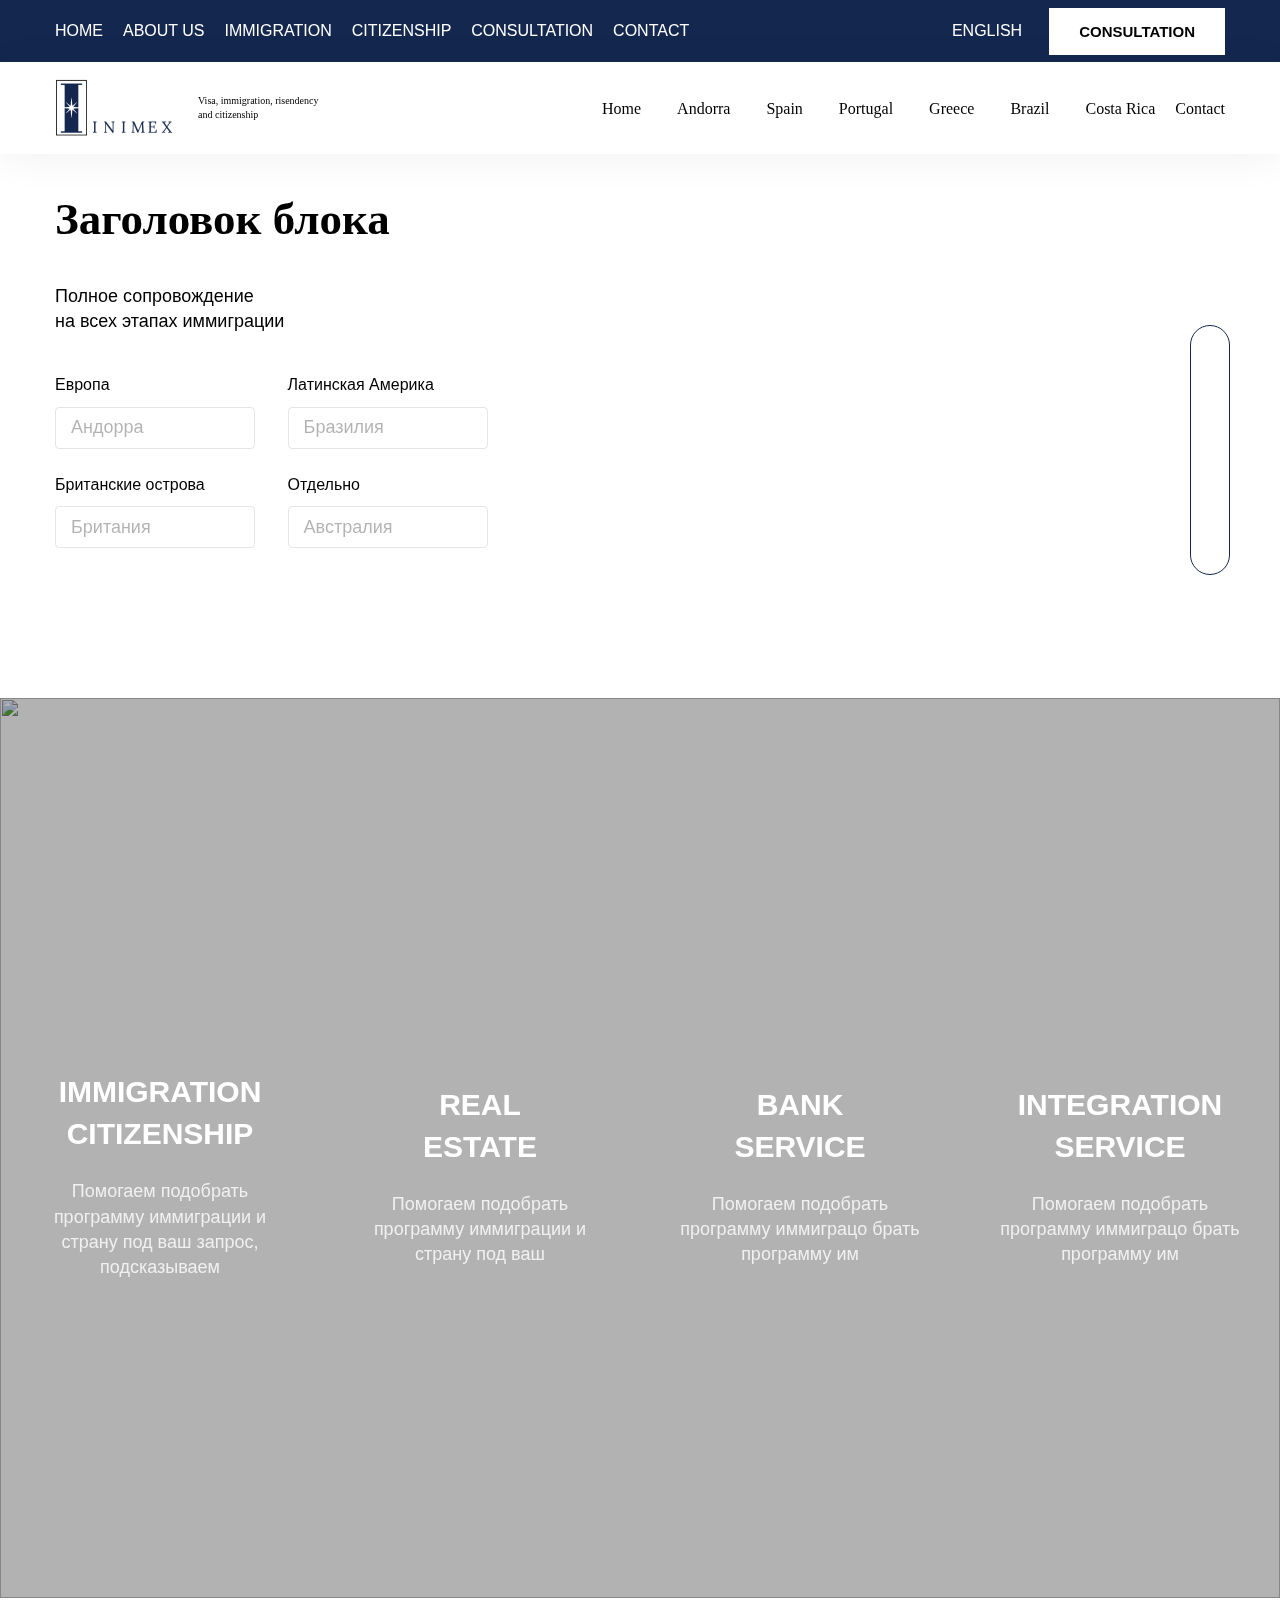
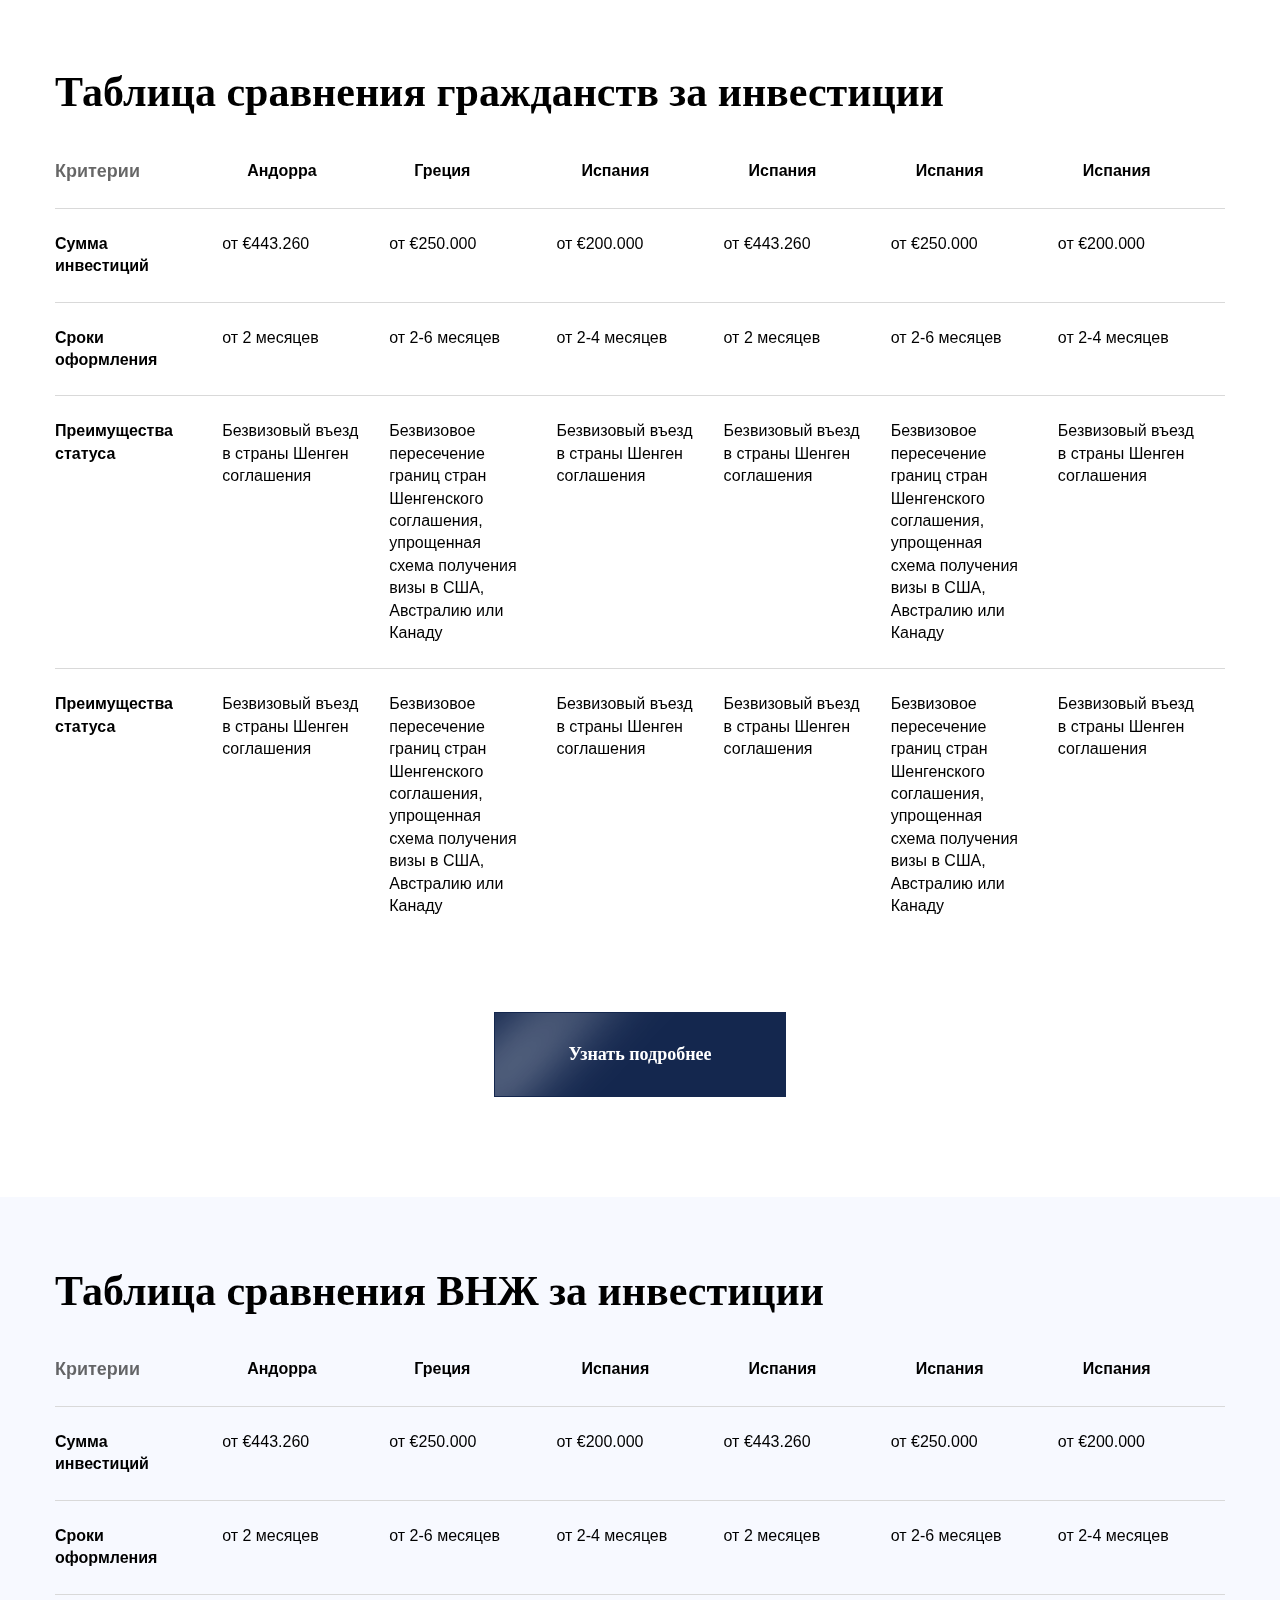
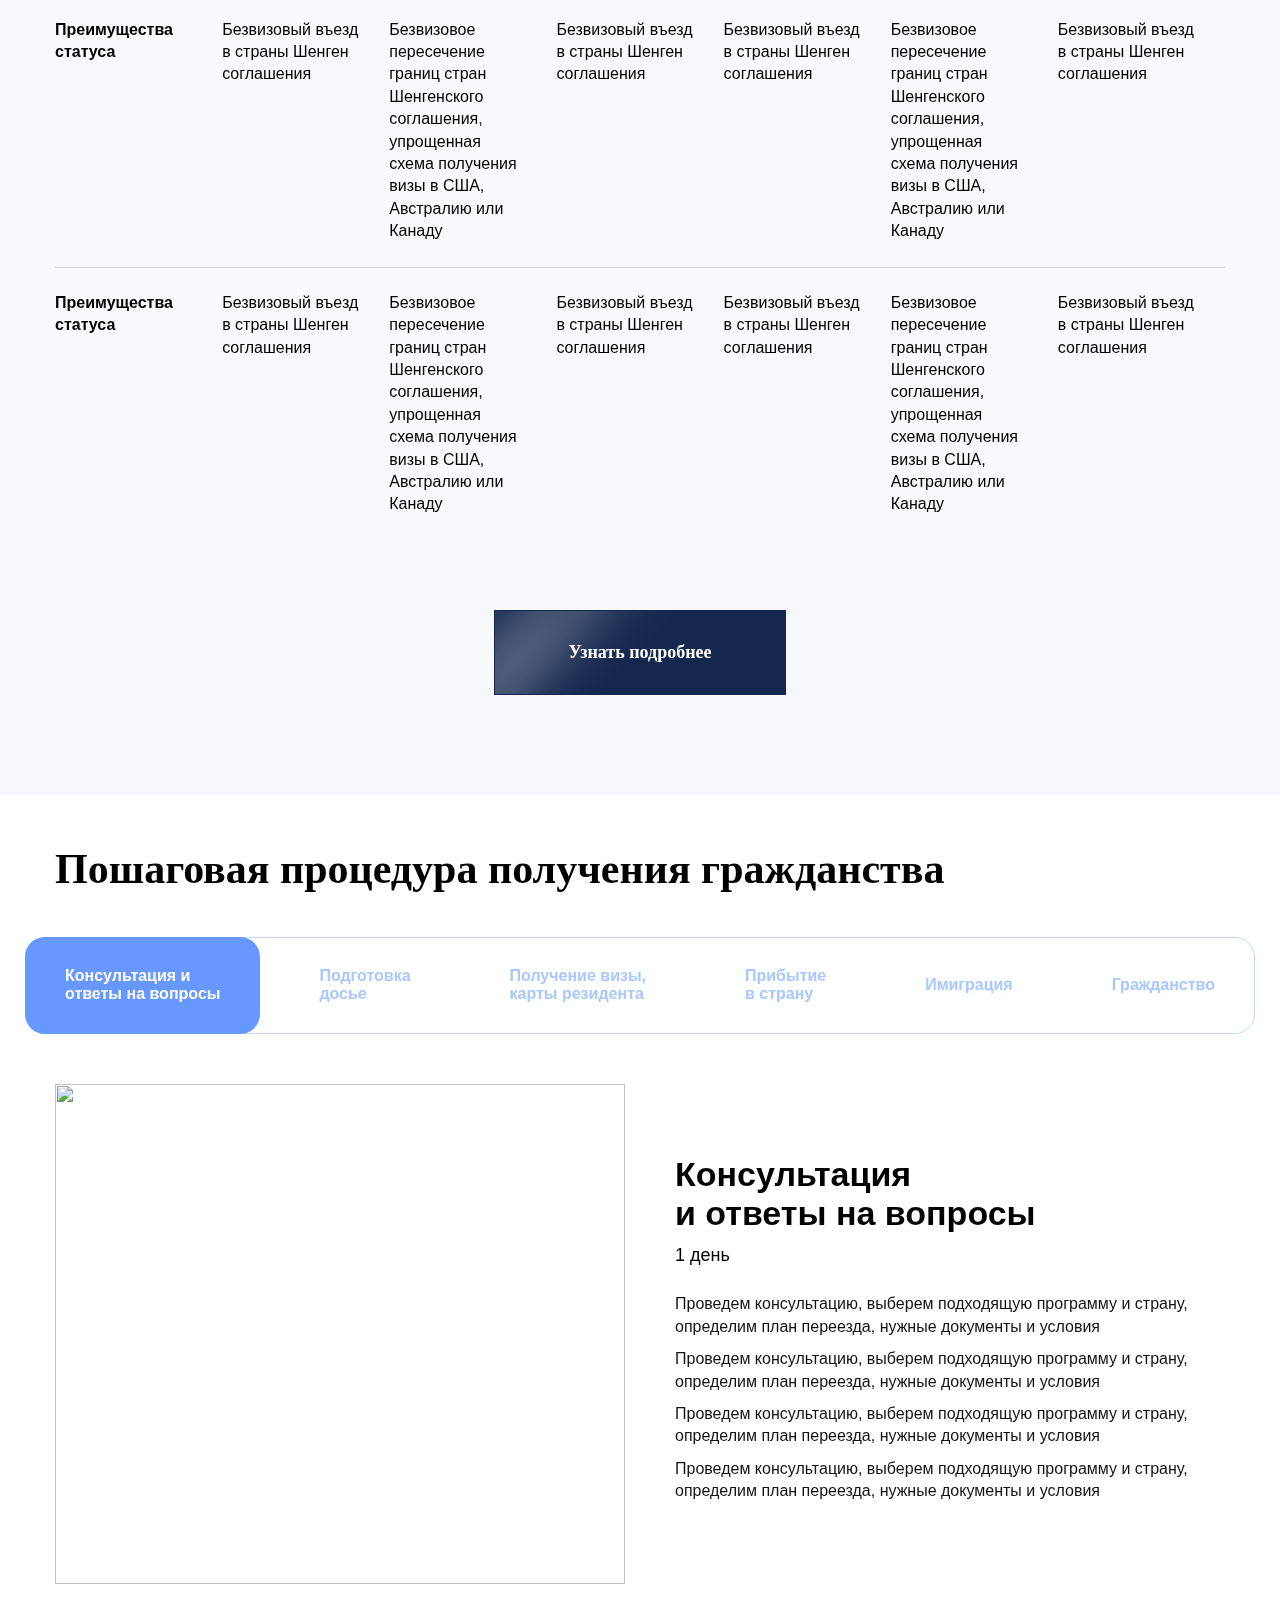
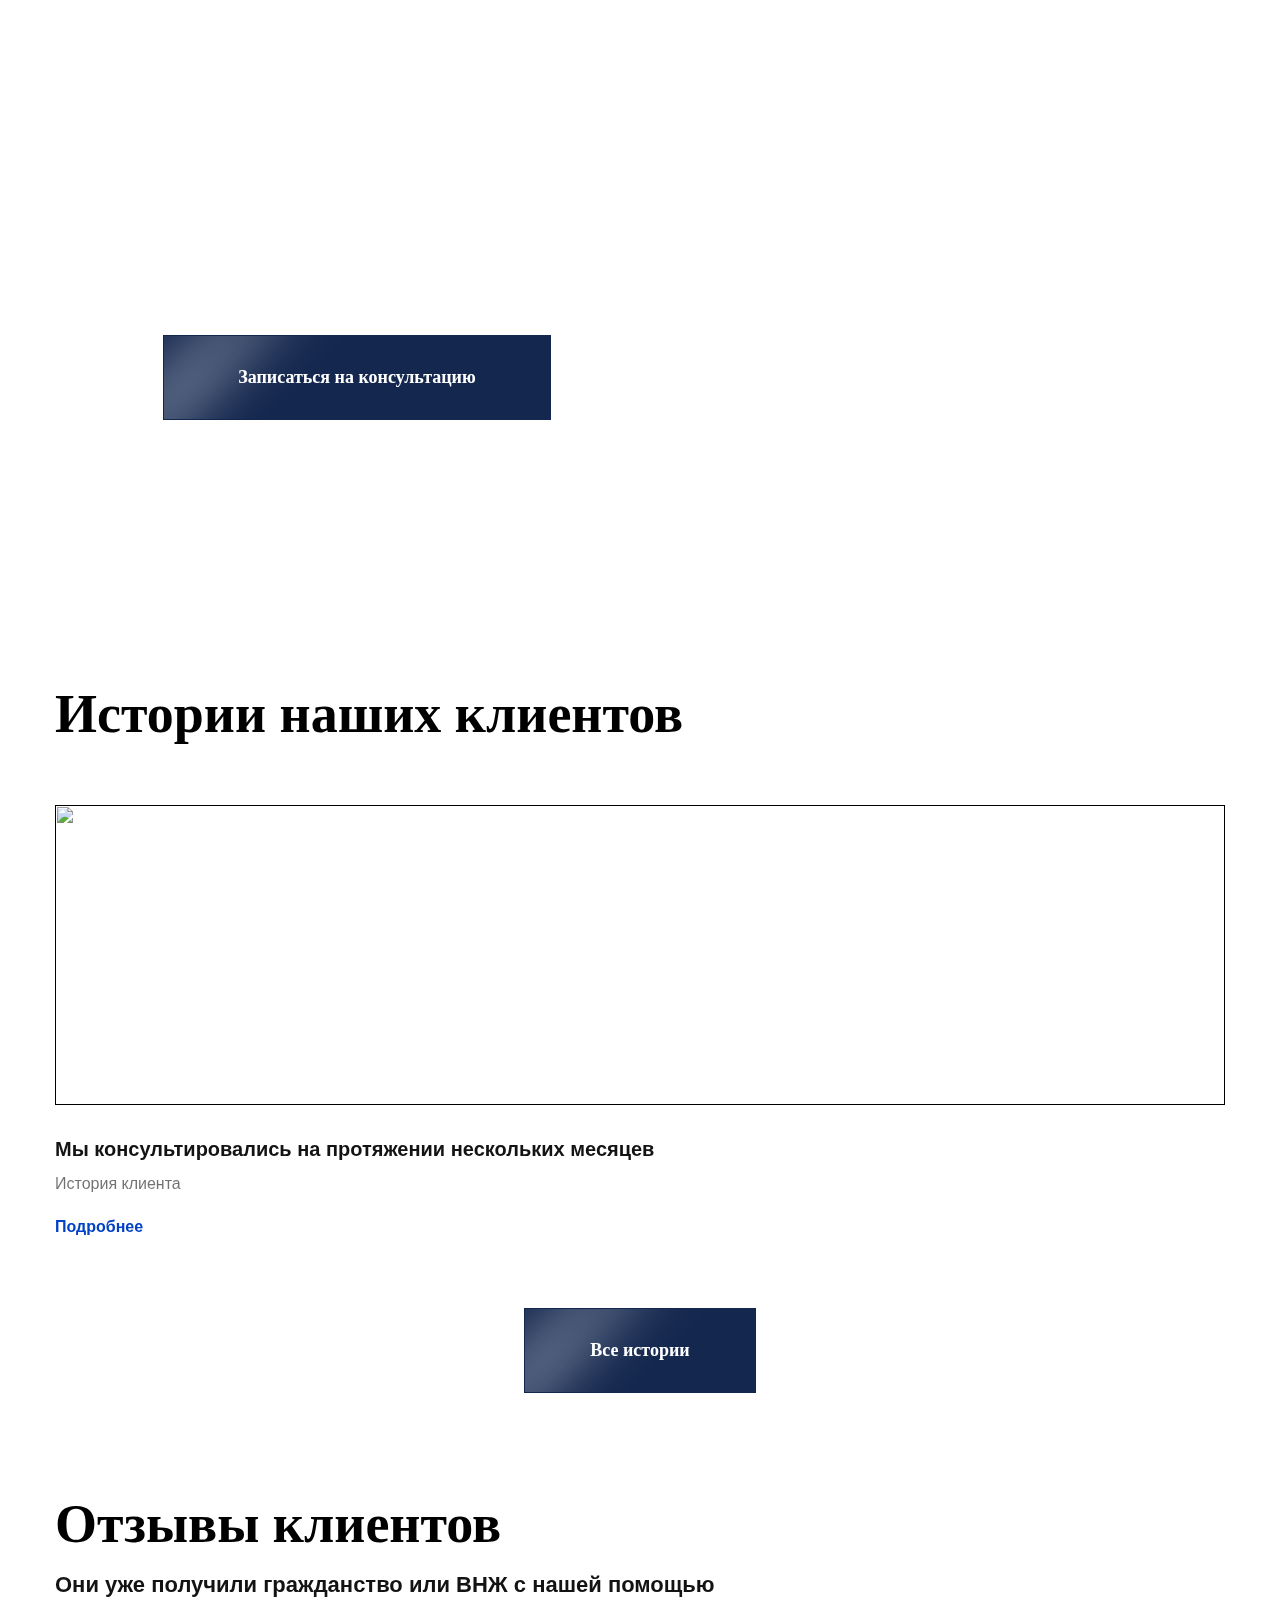
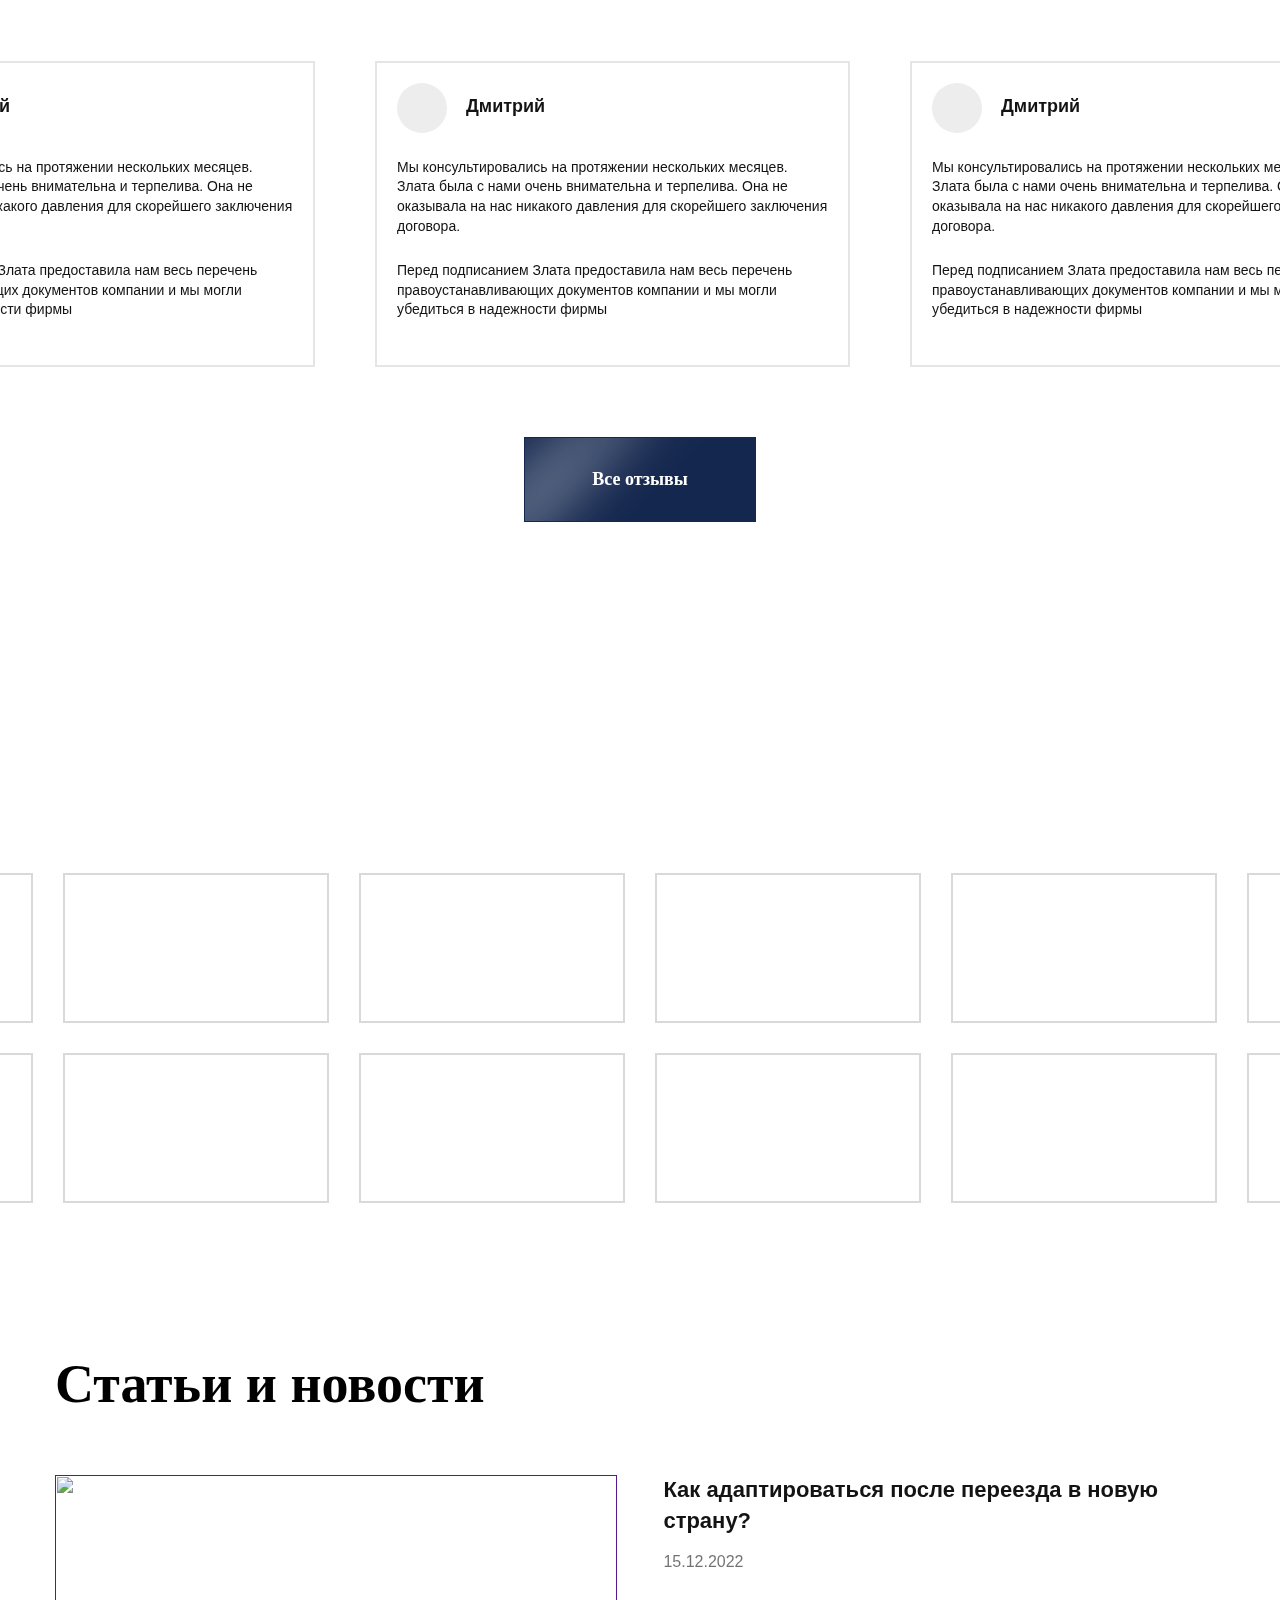
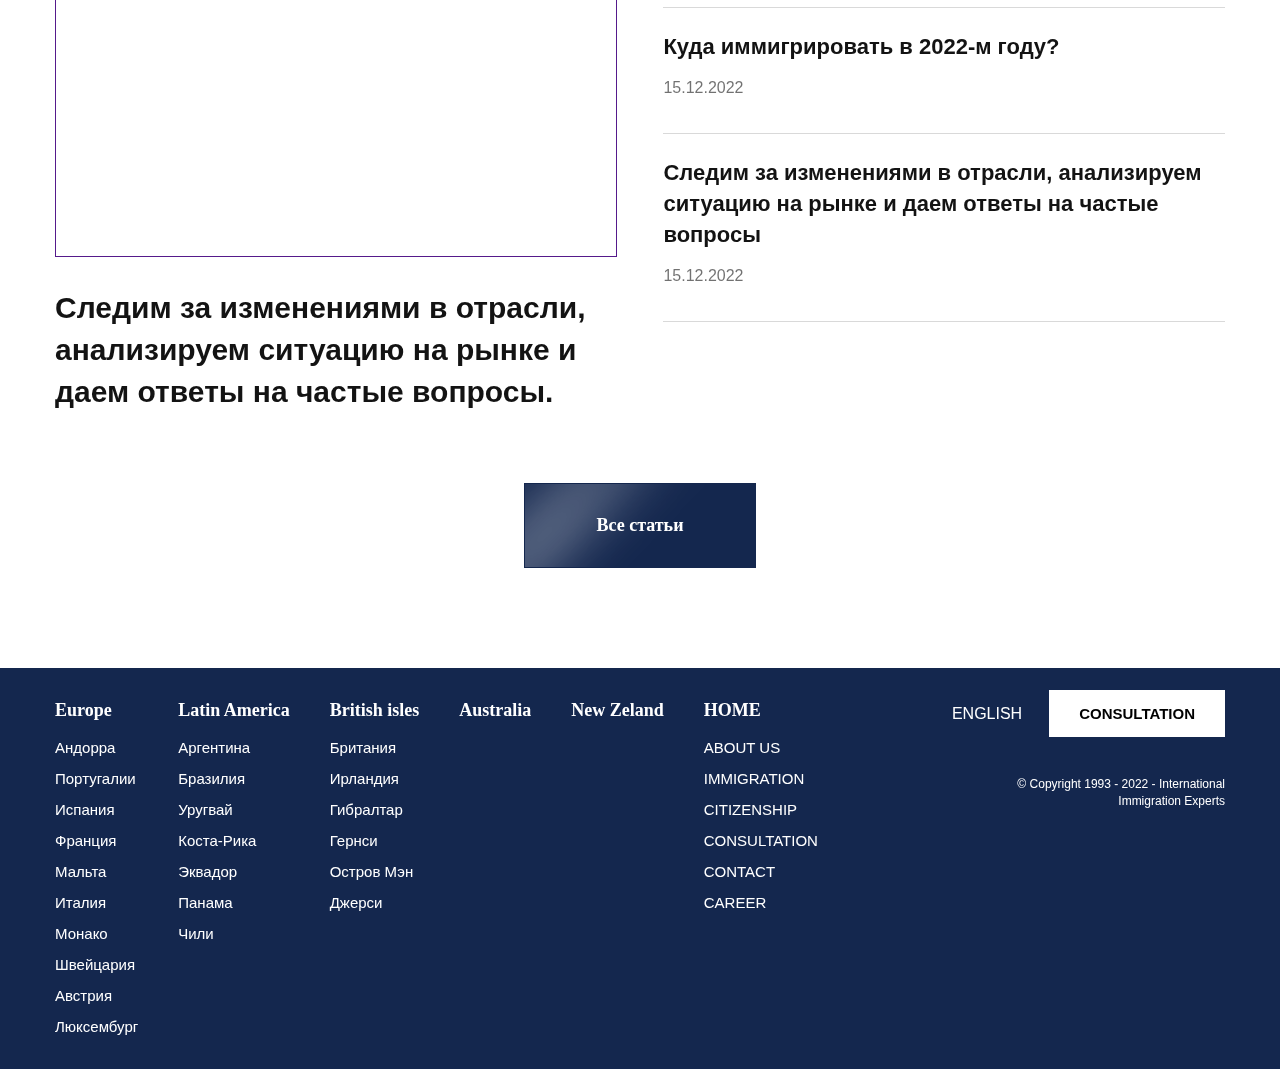
==== commit b9fc85d7: "small fixes" ====
--- a/index.html
+++ b/index.html
@@ -1043,107 +1043,111 @@
                 <a href="" class="home-history__all btn">Все статьи</a>
             </div>
         </section>
-        <div class="top">
-            <div class="container">
-                <div class="top__wrap">
-                    <ul class="top__menu">
-                        <li><a href="">HOME</a></li>
-                        <li><a href="">ABOUT US</a></li>
-                        <li><a href="">IMMIGRATION</a></li>
-                        <li><a href="">CITIZENSHIP</a></li>
-                        <li><a href="">CONSULTATION</a></li>
-                        <li><a href="">CONTACT</a></li>
-                    </ul>
-                    <div class="top__right">
-                        <div class="top__lang">
-                            <div class="top__lang-top"><img src="img/lang.svg" alt=""> english</div>
-                            <div class="top__lang-drop">
-                                <a href="">english</a>
-                                <a href="">RUSSIAN</a>
-                            </div>
-                        </div>
-                        <a href="" class="top__consult">Consultation</a>
-                        <!-- <div class="top__soc">
-                        <a href="">
-                            <img src="img/top1.svg" alt="">
-                        </a>
-                        <a href="">
-                            <img src="img/top2.svg" alt="">
-                        </a>
-                        <a href="">
-                            <img src="img/top3.svg" alt="">
-                        </a>
-                        <a href="">
-                            <img src="img/top44.svg" alt="">
-                        </a>
-                        <a href="">
-                            <img src="img/top4.svg" alt="">
-                        </a>
-                        <a href="">
-                            <img src="img/top5.svg" alt="">
-                        </a>
-                        <a href="">
-                            <img src="img/top6.svg" alt="">
-                        </a>
-                        <a href="">
-                            <img src="img/top7.svg" alt="">
-                        </a>
-                    </div> -->
-                    </div>
-                </div>
-            </div>
-        </div>
+
         <footer class="footer">
             <div class="container">
                 <div class="footer__wrap">
                     <ul class="footer__menu">
                         <li>
-                            <a href="">Andorra</a>
+                            <a href="">Europe</a>
                             <ul>
-                                <li><a href="">Passive Residency
-
-                                    </a></li>
-                                <li><a href="">Business Immigration</a></li>
-                                <li><a href="">Immigration Program for athletes, artists and scientists</a></li>
+                                <li><a href="">Андорра</a></li>
+                                <li><a href="">Португалии</a></li>
+                                <li><a href="">Испания</a></li>
+                                <li><a href="">Франция</a></li>
+                                <li><a href="">Мальта</a></li>
+                                <li><a href="">Италия</a></li>
+                                <li><a href="">Монако</a></li>
+                                <li><a href="">Швейцария</a></li>
+                                <li><a href="">Австрия</a></li>
+                                <li><a href="">Люксембург</a></li>
                             </ul>
                         </li>
                         <li>
-                            <a href="">Spain</a>
+                            <a href="">Latin America</a>
                             <ul>
-                                <li><a href="">Immigration non-lucrative
+                                <li><a href="">Аргентина
+
+
+
+
+
+
                                     </a></li>
-                                <li><a href="">Immigration Investors</a></li>
+                                <li><a href="">Бразилия</a></li>
+                                <li><a href="">Уругвай</a></li>
+                                <li><a href="">Коста-Рика</a></li>
+                                <li><a href="">Эквадор</a></li>
+                                <li><a href="">Панама</a></li>
+                                <li><a href="">Чили</a></li>
                             </ul>
                         </li>
                         <li>
-                            <a href="">Portugal</a>
+                            <a href="">British isles</a>
                             <ul>
-                                <li><a href="">Immigration by investment
-                                    </a></li>
-                                <li><a href="">Immigration for financially independent individual</a></li>
+                                <li><a href="">Британия</a></li>
+                                <li><a href="">Ирландия</a></li>
+                                <li><a href="">Гибралтар</a></li>
+                                <li><a href="">Гернси</a></li>
+                                <li><a href="">Остров Мэн</a></li>
+                                <li><a href="">Джерси</a></li>
                             </ul>
                         </li>
                         <li>
-                            <a href="">Brazil</a>
-                            <ul>
-                                <li><a href="">Investor Visa
-                                    </a></li>
-                                <li><a href="">Viper visa</a></li>
-                            </ul>
+                            <a href="">Australia</a>
                         </li>
                         <li>
-                            <a href="">Costa Rica</a>
-                            <ul>
-                                <li><a href="">Immigration by investment
-                                    </a></li>
-                                <li><a href="">Passive residence</a></li>
-                            </ul>
+                            <a href="">New Zeland</a>
                         </li>
                         <li>
-                            <a href="">Greece</a>
+                            <a href="">HOME</a>
+                            <ul>
+                                <li><a href="">ABOUT US</a></li>
+                                <li><a href="">IMMIGRATION</a></li>
+                                <li><a href="">CITIZENSHIP</a></li>
+                                <li><a href="">CONSULTATION</a></li>
+                                <li><a href="">CONTACT</a></li>
+                                <li><a href="">CAREER</a></li>
+                            </ul>
                         </li>
                     </ul>
                     <div class="footer__right">
+                        <div class="top__right">
+                            <div class="top__lang">
+                                <div class="top__lang-top"><img src="img/lang.svg" alt=""> english</div>
+                                <div class="top__lang-drop">
+                                    <a href="">english</a>
+                                    <a href="">RUSSIAN</a>
+                                </div>
+                            </div>
+                            <a href="" class="top__consult">Consultation</a>
+                            <!-- <div class="top__soc">
+                            <a href="">
+                                <img src="img/top1.svg" alt="">
+                            </a>
+                            <a href="">
+                                <img src="img/top2.svg" alt="">
+                            </a>
+                            <a href="">
+                                <img src="img/top3.svg" alt="">
+                            </a>
+                            <a href="">
+                                <img src="img/top44.svg" alt="">
+                            </a>
+                            <a href="">
+                                <img src="img/top4.svg" alt="">
+                            </a>
+                            <a href="">
+                                <img src="img/top5.svg" alt="">
+                            </a>
+                            <a href="">
+                                <img src="img/top6.svg" alt="">
+                            </a>
+                            <a href="">
+                                <img src="img/top7.svg" alt="">
+                            </a>
+                        </div> -->
+                        </div>
                         <div class="footer__soc">
                             <a href="">
                                 <img src="img/footer-soc1.svg" alt="">
--- a/css/style.min.css
+++ b/css/style.min.css
@@ -1,2 +1,2 @@
-body{margin:0;font-family:'Open Sans', sans-serif;font-weight:400}*{-webkit-box-sizing:border-box;box-sizing:border-box}a{-webkit-transition:all 0.3s;transition:all 0.3s}input,button{font-family:'Open Sans', sans-serif;border-radius:0}input:focus,button:focus{outline:none}.fullpage{overflow:hidden}@font-face{font-family:'Open Sans';src:url("../fonts/OpenSans-Bold.eot");src:url("../fonts/OpenSans-Bold.eot?#iefix") format("embedded-opentype"),url("../fonts/OpenSans-Bold.woff2") format("woff2"),url("../fonts/OpenSans-Bold.woff") format("woff");font-weight:bold;font-style:normal;font-display:swap}@font-face{font-family:'Raleway';src:url("../fonts/Raleway-Bold.eot");src:url("../fonts/Raleway-Bold.eot?#iefix") format("embedded-opentype"),url("../fonts/Raleway-Bold.woff2") format("woff2"),url("../fonts/Raleway-Bold.woff") format("woff");font-weight:bold;font-style:normal;font-display:swap}@font-face{font-family:'Raleway';src:url("../fonts/Raleway-Medium.eot");src:url("../fonts/Raleway-Medium.eot?#iefix") format("embedded-opentype"),url("../fonts/Raleway-Medium.woff2") format("woff2"),url("../fonts/Raleway-Medium.woff") format("woff");font-weight:500;font-style:normal;font-display:swap}@font-face{font-family:'Open Sans';src:url("../fonts/OpenSans-SemiBold.eot");src:url("../fonts/OpenSans-SemiBold.eot?#iefix") format("embedded-opentype"),url("../fonts/OpenSans-SemiBold.woff2") format("woff2"),url("../fonts/OpenSans-SemiBold.woff") format("woff");font-weight:600;font-style:normal;font-display:swap}@font-face{font-family:'Open Sans';src:url("../fonts/OpenSans-Regular.eot");src:url("../fonts/OpenSans-Regular.eot?#iefix") format("embedded-opentype"),url("../fonts/OpenSans-Regular.woff2") format("woff2"),url("../fonts/OpenSans-Regular.woff") format("woff");font-weight:normal;font-style:normal;font-display:swap}.container{width:1540px;margin:auto}@media (max-width: 1569px){.container{width:1170px}}@media (max-width: 1199px){.container{width:970px;margin:auto}}@media (max-width: 991px){.container{width:740px;margin:auto}}@media (max-width: 767px){.container{width:550px;margin:auto}}@media (max-width: 575px){.container{width:100%;padding-left:15px;padding-right:15px;margin:auto}}@-webkit-keyframes marquee{0%{-webkit-transform:translateX(0);transform:translateX(0)}100%{-webkit-transform:translateX(-66.6%);transform:translateX(-66.6%)}}@keyframes marquee{0%{-webkit-transform:translateX(0);transform:translateX(0)}100%{-webkit-transform:translateX(-66.6%);transform:translateX(-66.6%)}}.btn{position:relative;overflow:hidden}.btn:after{content:"";display:block;width:20px;height:300px;margin-left:50px;background:#fff;background:-webkit-gradient(linear, left top, left bottom, from(rgba(255,255,255,0.5)), color-stop(50%, #fff), to(rgba(255,255,255,0.5)));background:linear-gradient(to bottom, rgba(255,255,255,0.5) 0%, #fff 50%, rgba(255,255,255,0.5) 100%);-webkit-filter:blur(30px);filter:blur(30px);left:-40px;top:-100px;z-index:1;-webkit-transform:rotate(45deg);transform:rotate(45deg);position:absolute;-webkit-animation:movingFlare 3s ease-in-out 0.05s infinite;animation:movingFlare 3s ease-in-out 0.05s infinite}@-webkit-keyframes movingFlare{0%{left:-70px;margin-left:0px}30%{left:110%;margin-left:80px}100%{left:110%;margin-left:80px}}@keyframes movingFlare{0%{left:-70px;margin-left:0px}30%{left:110%;margin-left:80px}100%{left:110%;margin-left:80px}}.main{padding-top:40px;padding-bottom:160px}.main__wrap{position:relative;display:-webkit-box;display:-ms-flexbox;display:flex;-webkit-box-align:end;-ms-flex-align:end;align-items:flex-end;-webkit-box-pack:justify;-ms-flex-pack:justify;justify-content:space-between;padding-right:45px}.main__links{position:fixed;top:50%;margin-top:-125px;background-color:#fff;right:50px;z-index:15;border:1px solid #14274E;border-radius:20px;width:40px;height:250px;grid-gap:5px;display:-webkit-box;display:-ms-flexbox;display:flex;-webkit-box-pack:center;-ms-flex-pack:center;justify-content:center;-webkit-box-orient:vertical;-webkit-box-direction:normal;-ms-flex-direction:column;flex-direction:column;-webkit-box-align:center;-ms-flex-align:center;align-items:center}.main__links a{width:40px;height:40px;display:-webkit-box;display:-ms-flexbox;display:flex;-webkit-box-pack:center;-ms-flex-pack:center;justify-content:center;-webkit-box-align:center;-ms-flex-align:center;align-items:center}.main__links a:hover{opacity:0.8}.main__cont{width:440px}.main__title{font-family:'Raleway';font-weight:700;font-size:64px;line-height:110%;color:#000000;margin-bottom:40px}.main__subtitle{font-size:22px;line-height:140%;margin-bottom:40px}.main__block{width:200px}.main__block-name{font-size:20px;line-height:140%;margin-bottom:10px}.main__wrapper{display:-webkit-box;display:-ms-flexbox;display:flex;-ms-flex-wrap:wrap;flex-wrap:wrap;-webkit-box-pack:justify;-ms-flex-pack:justify;justify-content:space-between;grid-gap:25px}.main__select{width:100%;position:relative}.main__select-top{border:1px solid rgba(0,0,0,0.1);border-radius:4px;height:42px;display:-webkit-box;display:-ms-flexbox;display:flex;-webkit-box-align:center;-ms-flex-align:center;align-items:center;padding-left:15px;font-size:18px;line-height:140%;color:rgba(0,0,0,0.3);position:relative;cursor:pointer;text-decoration:none}.main__select-top:hover{color:#5583E3}.main__select-top::after{content:"";display:block;width:15px;height:15px;right:13px;-webkit-transition:all 0.3s;transition:all 0.3s;position:absolute;top:13px;background:url("../img/drop.svg") center no-repeat}.main__select-drop{background:#FFFFFF;border:1px solid rgba(0,0,0,0.1);border-top:0;margin-top:-3px;z-index:3;position:absolute;left:0;top:42px;-webkit-box-shadow:0px 20px 30px rgba(0,0,0,0.08);box-shadow:0px 20px 30px rgba(0,0,0,0.08);border-radius:0 0 4px 4px;padding:10px 15px;width:100%;display:none}.main__select-drop a{font-size:18px;line-height:140%;color:rgba(0,0,0,0.3);text-decoration:none;display:block;margin-bottom:5px}.main__select-drop a:hover{color:#5583E3}.main__select:hover .main__select-top::after{-webkit-transform:rotate(180deg);transform:rotate(180deg)}.main__select:hover .main__select-drop{display:block}.main__map{position:relative}.main__place{position:absolute;display:none}.top{background:#14274E}.top__consult{padding:15px 30px;font-weight:600;font-size:15px;line-height:115%;text-transform:uppercase;color:#000000;background:#FFFFFF;text-decoration:none}.top__consult:hover{opacity:0.8}.top__menu{list-style-type:none;margin:0;padding:0;display:-webkit-box;display:-ms-flexbox;display:flex;grid-gap:45px}.top__menu a{display:block;font-weight:400;font-size:20px;line-height:140%;color:#FFFFFF;padding:20px 0;text-decoration:none}.top__menu a:hover{opacity:0.8}.top__soc{display:-webkit-box;display:-ms-flexbox;display:flex;-webkit-box-align:center;-ms-flex-align:center;align-items:center;grid-gap:5px}.top__soc a{width:40px;height:40px;display:-webkit-box;display:-ms-flexbox;display:flex;-webkit-box-pack:center;-ms-flex-pack:center;justify-content:center;-webkit-box-align:center;-ms-flex-align:center;align-items:center}.top__soc a:hover{opacity:0.8}.top__wrap{display:-webkit-box;display:-ms-flexbox;display:flex;-webkit-box-align:center;-ms-flex-align:center;align-items:center;-webkit-box-pack:justify;-ms-flex-pack:justify;justify-content:space-between}.top__right{display:-webkit-box;display:-ms-flexbox;display:flex;-webkit-box-align:center;-ms-flex-align:center;align-items:center;grid-gap:27px}.top__lang{font-size:16px;line-height:140%;text-transform:uppercase;color:#FFFFFF;position:relative}.top__lang-top{display:-webkit-box;display:-ms-flexbox;display:flex;-webkit-box-align:center;-ms-flex-align:center;align-items:center;grid-gap:8px}.top__lang-top img{-webkit-transition:all 0.3s;transition:all 0.3s}.top__lang-drop{position:absolute;top:100%;right:-25px;background:#14274E;padding:15px 25px;z-index:2;display:none}.top__lang-drop a{display:block;text-decoration:none;padding:5px 0;color:#FFFFFF}.top__lang-drop a:hover{opacity:0.8}.top__lang:hover .top__lang-top img{-webkit-transform:rotate(180deg);transform:rotate(180deg)}.top__lang:hover .top__lang-drop{display:block}.footer{background:#14274E;padding-top:15px;padding-bottom:50px}.footer__wrap{display:-webkit-box;display:-ms-flexbox;display:flex;-webkit-box-align:start;-ms-flex-align:start;align-items:flex-start;-webkit-box-pack:justify;-ms-flex-pack:justify;justify-content:space-between}.footer__soc{display:-webkit-box;display:-ms-flexbox;display:flex;-webkit-box-align:center;-ms-flex-align:center;align-items:center;grid-gap:5px;margin-bottom:14px}.footer__soc a{text-decoration:none;display:-webkit-box;display:-ms-flexbox;display:flex}.footer__copy{max-width:156px;font-weight:400;font-size:12px;line-height:140%;color:#FFFFFF;margin-left:15px}.footer__menu{margin:0;padding:0;list-style-type:none;display:-webkit-box;display:-ms-flexbox;display:flex;grid-gap:68px}.footer__menu>li>a{font-family:'Raleway';margin-bottom:16px;display:block;font-weight:600;font-size:18px;line-height:110%;text-decoration:none;color:#FFFFFF}.footer__menu>li ul{list-style-type:none;margin:0;max-width:195px;padding:0}.footer__menu>li ul a{font-weight:400;font-size:14px;line-height:140%;color:#FFFFFF;display:block;margin-bottom:10px;text-decoration:none}.header{background:#FFFFFF;-webkit-box-shadow:0px 4px 40px rgba(0,0,0,0.06);box-shadow:0px 4px 40px rgba(0,0,0,0.06);padding:17px 0}.header__wrap{display:-webkit-box;display:-ms-flexbox;display:flex;-webkit-box-align:center;-ms-flex-align:center;align-items:center;-webkit-box-pack:justify;-ms-flex-pack:justify;justify-content:space-between}.header__menu{padding:0;margin:0;list-style-type:none;display:-webkit-box;display:-ms-flexbox;display:flex;-webkit-box-align:center;-ms-flex-align:center;align-items:center;grid-gap:30px}.header__menu>li{position:relative}.header__menu>li ul{position:absolute;top:100%;right:-25px;background:#14274E;padding:15px 25px;z-index:2;display:none;margin:0;list-style-type:none}.header__menu>li ul a{display:block;text-decoration:none;padding:5px 0;color:#FFFFFF}.header__menu>li ul a:hover{opacity:0.8}.header__menu>li>a{display:block;font-weight:500;font-size:18px;line-height:110%;text-decoration:none;color:#000000;padding:10px 0;font-family:'Raleway'}.header__menu>li>a:hover{color:#5583E3}.header__menu>li.with-sub{padding-left:16px}.header__menu>li.with-sub::before{content:"";width:9px;height:8px;display:block;position:absolute;left:0;top:16px;-webkit-transition:all 0.3s;transition:all 0.3s;background:url("../img/header-drop.svg") center no-repeat}.header__menu>li.with-sub:hover::before{-webkit-transform:rotate(180deg);transform:rotate(180deg)}.header__menu>li.with-sub:hover ul{display:block}.header__logo{display:-webkit-box;display:-ms-flexbox;display:flex;grid-gap:23px;-webkit-box-align:center;-ms-flex-align:center;align-items:center;text-decoration:none}.header__logo p{margin:0;font-family:'Raleway';font-style:normal;font-weight:400;font-size:10px;line-height:140%;color:#000000;max-width:125px}@media (max-width: 1569px){.top__menu{grid-gap:20px}.top__menu a{font-size:16px}.header__menu{grid-gap:20px}.header__menu>li>a{font-size:16px}.main{padding-bottom:50px;padding-top:10px}.main__wrap{padding-right:0}.main__cont{padding-bottom:100px}.main__map{width:750px}.main__map>img{width:100%}.main__title{font-size:45px}.main__subtitle{font-size:18px}.main__block-name{font-size:16px}}.home-rev{padding-top:100px;padding-bottom:50px;overflow:hidden}.home-rev__top{display:-webkit-box;display:-ms-flexbox;display:flex;-webkit-box-align:center;-ms-flex-align:center;align-items:center;-webkit-box-pack:justify;-ms-flex-pack:justify;justify-content:space-between;margin-bottom:60px}.home-rev__title{margin:0;margin-bottom:15px;font-family:'Raleway';font-style:normal;font-weight:700;font-size:54px;line-height:115%;color:#000000}.home-rev__subtitle{font-weight:600;font-size:22px;line-height:140%;color:#131313}.home-rev__all{border:1px solid rgba(20,39,78,0.6);width:232px;height:85px;display:-webkit-box;display:-ms-flexbox;display:flex;-webkit-box-pack:center;-ms-flex-pack:center;justify-content:center;-webkit-box-align:center;-ms-flex-align:center;align-items:center;text-decoration:none;font-family:'Raleway';font-weight:700;font-size:18px;color:rgba(20,39,78,0.6)}.home-rev__all:hover{background-color:#14274E;color:#fff}.home-rev__block{min-width:475px;width:475px;padding:40px;padding-bottom:15px;border:2px solid rgba(0,0,0,0.1)}.home-rev__wrap{display:-webkit-box;display:-ms-flexbox;display:flex;grid-gap:60px;-webkit-animation:marquee 100s linear infinite;animation:marquee 100s linear infinite}.home-rev__wrap2{margin-left:-20px}.home-rev__wrap1{margin-bottom:60px;margin-left:-160px}.home-rev__main{display:-webkit-box;display:-ms-flexbox;display:flex;-webkit-box-align:center;-ms-flex-align:center;align-items:center;margin-bottom:25px}.home-rev__img{width:50px;height:50px;background:#EDEDED;border-radius:50%;overflow:hidden;margin-right:19px}.home-rev__img img{width:100%;height:100%;-o-object-fit:cover;object-fit:cover}.home-rev__cont{width:calc(100% - 70px)}.home-rev__name{font-weight:600;font-size:18px;line-height:140%;margin-bottom:2px;color:#131313}.home-rev__stars{display:-webkit-box;display:-ms-flexbox;display:flex;grid-gap:5px}.home-rev__text p{margin:0;font-size:18px;line-height:140%;color:#131313;margin-bottom:25px}.home-history{padding:100px 0}.home-history__top{display:-webkit-box;display:-ms-flexbox;display:flex;-webkit-box-pack:justify;-ms-flex-pack:justify;justify-content:space-between;margin-bottom:60px}.home-history__title{margin:0;font-family:'Raleway';font-weight:700;font-size:54px;line-height:115%}.home-history__all{border:1px solid rgba(20,39,78,0.6);width:232px;height:85px;display:-webkit-box;display:-ms-flexbox;display:flex;-webkit-box-pack:center;-ms-flex-pack:center;justify-content:center;-webkit-box-align:center;-ms-flex-align:center;align-items:center;text-decoration:none;font-family:'Raleway';font-weight:700;font-size:18px;color:#FFFFFF;margin:0 auto;margin-top:70px;border:1px solid #14274E;background:#14274E}.home-history__all:hover{background:transparent;color:#14274E}.home-history__block{text-decoration:none;color:#000}.home-history__img{height:300px;overflow:hidden;margin-bottom:30px}.home-history__img img{width:100%;height:100%;-o-object-fit:cover;object-fit:cover;-webkit-transition:all 0.3s;transition:all 0.3s}.home-history__name{font-weight:600;font-size:20px;line-height:140%;margin-bottom:10px;color:#131313}.home-history__sub{font-size:16px;line-height:140%;color:rgba(19,19,19,0.6);margin-bottom:20px}.home-history__link{font-weight:600;font-size:16px;line-height:140%;color:#0041C7;-webkit-transition:all 0.3s;transition:all 0.3s}.home-history__link:hover{opacity:0.8}.home-history__prev{position:absolute;top:206px;left:-60px;cursor:pointer}.home-history__next{position:absolute;top:206px;right:-60px;cursor:pointer}.home-history__wrap{position:relative}.home-history__block:hover .home-history__img img{-webkit-transform:scale(1.1);transform:scale(1.1)}.home-links{position:relative}.home-links .container{position:relative;z-index:3}.home-links__bg{position:absolute;top:0;left:0;width:100%;height:100%;-webkit-transition:all 0.4s;transition:all 0.4s;opacity:0}.home-links__bg::after{content:"";display:block;width:100%;height:100%;position:absolute;top:0;left:0;background:-webkit-gradient(linear, left bottom, left top, from(rgba(0,0,0,0.3)), to(rgba(0,0,0,0.3)));background:linear-gradient(0deg, rgba(0,0,0,0.3), rgba(0,0,0,0.3))}.home-links__bg img{width:100%;height:100%;-o-object-fit:cover;object-fit:cover}.home-links__bg.active{opacity:1}.home-links__wrap{display:-webkit-box;display:-ms-flexbox;display:flex}.home-links__block{width:25%;height:100vh;display:-webkit-box;display:-ms-flexbox;display:flex;-webkit-box-orient:vertical;-webkit-box-direction:normal;-ms-flex-direction:column;flex-direction:column;-webkit-box-align:center;-ms-flex-align:center;align-items:center;-webkit-box-pack:center;-ms-flex-pack:center;justify-content:center;text-decoration:none;position:relative}.home-links__block::after{content:"";display:block;width:100%;height:100%;position:absolute;top:0;left:0;background:rgba(0,0,0,0.3);-webkit-backdrop-filter:blur(15px) opacity(1);backdrop-filter:blur(15px) opacity(1);opacity:0;-webkit-transition:all 0.3s;transition:all 0.3s}.home-links__block:hover::after{opacity:1}.home-links__img{display:block;text-align:center;margin-bottom:33px;height:22px;display:-webkit-box;display:-ms-flexbox;display:flex;-webkit-box-pack:center;-ms-flex-pack:center;justify-content:center;-webkit-box-align:center;-ms-flex-align:center;align-items:center;position:relative;z-index:3}.home-links__name{font-weight:700;font-size:30px;line-height:140%;text-align:center;color:#FFFFFF;display:block;margin-bottom:24px;padding:0 30px;min-height:84px;position:relative;z-index:3}.home-links__descr{font-size:22px;line-height:140%;display:block;padding:0 40px;margin:0;text-align:center;color:rgba(255,255,255,0.8);position:relative;z-index:3}.home-steps{padding-top:100px;padding-bottom:100px}.home-steps__title{margin:0;font-family:'Raleway';font-weight:700;font-size:54px;line-height:115%;color:#000000;max-width:740px;margin-bottom:44px}.home-steps__top{margin-bottom:50px}.home-steps__tabs{display:-webkit-box;display:-ms-flexbox;display:flex;-webkit-box-pack:justify;-ms-flex-pack:justify;justify-content:space-between;grid-gap:0px;-webkit-box-align:center;-ms-flex-align:center;align-items:center;border:1px solid #C7D9F8;border-radius:20px;margin:0 -65px}.home-steps__tabs a{padding:22px 65px;font-weight:600;font-size:20px;line-height:115%;color:#A8C8FF;text-decoration:none;position:relative;margin:-1px;border-radius:20px;min-height:92px;display:-webkit-box;display:-ms-flexbox;display:flex;-webkit-box-align:center;-ms-flex-align:center;align-items:center}.home-steps__tabs a.active,.home-steps__tabs a:hover{color:#3A6BCE;background:#6698FF;border-radius:20px;color:#FFFFFF}.home-steps__tabs a.active{pointer-events:none}.home-steps__wrap{display:-webkit-box;display:-ms-flexbox;display:flex;-webkit-box-align:center;-ms-flex-align:center;align-items:center;-webkit-box-pack:justify;-ms-flex-pack:justify;justify-content:space-between}.home-steps__img{width:570px;height:500px}.home-steps__img img{width:100%;height:100%;-o-object-fit:cover;object-fit:cover}.home-steps__info{width:calc(100% - 620px)}.home-steps__name{font-weight:600;font-size:34px;line-height:115%;margin-bottom:10px}.home-steps__day{font-size:18px;line-height:140%;margin-bottom:25px}.home-steps__descr{font-size:22px;line-height:140%;margin:0;color:#131313}.home-steps__descr p{margin-top:0;margin-bottom:10px}.home-steps__cont-block{display:none}.home-steps__cont-block.active{display:block}.home-details{background:url("../img/steps-bg.png") center bottom no-repeat;padding-top:133px;padding-bottom:160px}.home-details .container{padding-left:108px}.home-details__title{font-family:'Raleway';font-weight:700;font-size:54px;line-height:115%;color:#FFFFFF;max-width:540px;margin:0;margin-bottom:32px}.home-details__wrap{display:-webkit-box;display:-ms-flexbox;display:flex;margin-bottom:50px;grid-gap:37px}.home-details__wrap p{margin:0;max-width:340px;font-size:22px;line-height:140%;color:#FFFFFF}.home-details__all{font-weight:400;font-size:22px;line-height:140%;-webkit-text-decoration-line:underline;text-decoration-line:underline;color:#FFFFFF;padding-top:40px;display:block}.home-details__consult{width:388px;height:85px;background:#14274E;border:1px solid #14274E;display:-webkit-box;display:-ms-flexbox;display:flex;-webkit-box-pack:center;-ms-flex-pack:center;justify-content:center;-webkit-box-align:center;-ms-flex-align:center;align-items:center;text-decoration:none;font-family:'Raleway';font-weight:700;font-size:18px;line-height:115%;color:#FFFFFF;margin-bottom:40px}.home-details__consult:hover{background-color:transparent;color:#14274E}.home-details__soc{display:-webkit-box;display:-ms-flexbox;display:flex;-webkit-box-align:center;-ms-flex-align:center;align-items:center;grid-gap:40px}.home-details__soc a{display:-webkit-box;display:-ms-flexbox;display:flex;-webkit-box-align:center;-ms-flex-align:center;align-items:center;grid-gap:15px;font-size:20px;line-height:140%;color:#FFFFFF;text-decoration:none}.home-details__soc a:hover{opacity:0.8}.home-clients{padding:188px 0;overflow:hidden;background:url("../img/home-clients-bg.jpg") top center no-repeat;background-size:cover}.home-clients__title{font-family:'Raleway';font-style:normal;font-weight:700;font-size:54px;line-height:115%;margin-bottom:82px;color:#fff}.home-clients__block{width:266px;height:150px;border:2px solid #D9D9D9;display:-webkit-box;display:-ms-flexbox;display:flex;-webkit-box-pack:center;-ms-flex-pack:center;justify-content:center;-webkit-box-align:center;-ms-flex-align:center;align-items:center}.home-clients__img{width:100%;height:100%;display:-webkit-box;display:-ms-flexbox;display:flex;-webkit-box-pack:center;-ms-flex-pack:center;justify-content:center;-webkit-box-align:center;-ms-flex-align:center;align-items:center}.home-clients__img img{max-width:95%;max-height:95%}.home-clients__wrap{display:-ms-grid;display:grid;-ms-grid-columns:(266px)[6];grid-template-columns:repeat(6, 266px);-webkit-box-pack:center;-ms-flex-pack:center;justify-content:center;grid-gap:30px}.home-news{padding:100px 0}.home-news__wrap{display:-webkit-box;display:-ms-flexbox;display:flex;-webkit-box-pack:justify;-ms-flex-pack:justify;justify-content:space-between}.home-news__main{width:740px;max-width:48%;text-decoration:none}.home-news__main:hover img{-webkit-transform:scale(1.1);transform:scale(1.1)}.home-news__img{height:382px;overflow:hidden;width:100%;margin-bottom:30px}.home-news__img img{width:100%;height:100%;-o-object-fit:cover;object-fit:cover;-webkit-transition:all 0.3s;transition:all 0.3s}.home-news__name{font-weight:600;font-size:30px;line-height:140%;color:#131313}.home-news__list{width:740px;max-width:48%}.home-news__row{padding-top:24px;padding-bottom:34px;border-bottom:1px solid #D9D9D9;display:block;text-decoration:none}.home-news__row:first-child{padding-top:0}.home-news__row:hover{opacity:0.8}.home-news__row-name{display:block;margin-bottom:14px;font-weight:600;font-size:22px;line-height:140%;color:#131313}.home-news__row-date{font-size:16px;line-height:140%;color:rgba(19,19,19,0.6)}.home-table{padding-bottom:100px;padding-top:70px}.home-table2{background:#F7F9FF}.home-table__title{margin:0;font-weight:700;font-size:54px;line-height:115%;color:#000000;margin-bottom:93px;font-family:'Raleway'}.home-table__cell{width:25%}.home-table__titles{display:-webkit-box;display:-ms-flexbox;display:flex;-webkit-box-align:center;-ms-flex-align:center;align-items:center;padding-bottom:24px}.home-table__titles .home-table__cell{display:-webkit-box;display:-ms-flexbox;display:flex;-webkit-box-align:center;-ms-flex-align:center;align-items:center;grid-gap:10px;font-weight:600;font-size:22px;line-height:140%;color:#000000}.home-table__titles .home-table__cell:first-child{color:rgba(0,0,0,0.6);font-size:18px;line-height:140%}.home-table__row{border-top:1px solid #D9D9D9;display:-webkit-box;display:-ms-flexbox;display:flex;padding:24px 0}.home-table__row .home-table__cell{font-weight:400;font-size:16px;line-height:140%;padding-right:30px}.home-table__row .home-table__cell:first-child{font-weight:600}.home-table__all{border:1px solid rgba(20,39,78,0.6);width:292px;height:85px;display:-webkit-box;display:-ms-flexbox;display:flex;-webkit-box-pack:center;-ms-flex-pack:center;justify-content:center;-webkit-box-align:center;-ms-flex-align:center;align-items:center;text-decoration:none;font-family:'Raleway';font-weight:700;font-size:18px;color:#FFFFFF;margin:0 auto;margin-top:70px;border:1px solid #14274E;background:#14274E}.home-table__all:hover{background:transparent;color:#14274E}@media (max-width: 1569px){.home-table__titles .home-table__cell{font-size:16px}.home-table__titles .home-table__cell img{width:15px}.home-history{padding:50px 0}.home-links__descr{font-size:18px}.home-steps{padding:50px 0}.home-steps__tabs{margin:0 -30px}.home-steps__tabs a{padding:30px 40px;font-size:16px}.home-steps__descr{font-size:16px}.home-details{padding:50px 0;padding-bottom:80px}.home-details__wrap p{font-size:16px;max-width:270px}.home-details__all{font-size:18px}.home-rev{padding:50px 0}.home-rev__block{padding:20px}.home-rev__text p{font-size:14px}.home-clients{padding:50px 0}}.country{padding-top:54px}.country__tabs{display:-webkit-box;display:-ms-flexbox;display:flex;grid-gap:50px}.country__tabs a{font-weight:700;font-size:24px;line-height:115%;text-decoration:none;color:rgba(0,0,0,0.3);padding-bottom:11px}.country__tabs a.active,.country__tabs a:hover{color:#0041C7;border-bottom:1px solid #0041C7}.country__main{display:-webkit-box;display:-ms-flexbox;display:flex;-webkit-box-pack:justify;-ms-flex-pack:justify;justify-content:space-between;-webkit-box-align:center;-ms-flex-align:center;align-items:center;padding-bottom:51px;grid-gap:60px}.country__img{width:820px;height:580px}.country__img img{width:100%;height:100%;-o-object-fit:cover;object-fit:cover}.country__info{max-width:calc(100% - 900px)}.country__title{margin:0;font-size:54px;line-height:115%;margin-bottom:30px;font-family:'Raleway'}.country__text{margin:0;margin-bottom:40px;font-size:18px;line-height:140%}.country__text p{margin-bottom:30px;margin-top:0}.country__bottom{display:-webkit-box;display:-ms-flexbox;display:flex;grid-gap:4px 0px;-ms-flex-wrap:wrap;flex-wrap:wrap}.country__bottom-block{width:280px}.country__bottom-title{font-weight:600;font-size:22px;line-height:140%;margin-bottom:25px}.country__adress{display:-webkit-box;display:-ms-flexbox;display:flex;-webkit-box-align:start;-ms-flex-align:start;align-items:flex-start;grid-gap:12px}.country__links{display:-webkit-box;display:-ms-flexbox;display:flex;-webkit-box-align:center;-ms-flex-align:center;align-items:center}.country__links a{display:-webkit-box;display:-ms-flexbox;display:flex;-webkit-box-align:center;-ms-flex-align:center;align-items:center;grid-gap:13px;font-weight:600;font-size:18px;line-height:140%;color:#000000;text-decoration:none}.country__skype{display:-webkit-box;display:-ms-flexbox;display:flex;-webkit-box-align:center;-ms-flex-align:center;align-items:center;grid-gap:10px;text-decoration:none;font-size:18px;line-height:140%;color:#000000}.country-section{padding-bottom:55px}.country-section__wrap{display:-webkit-box;display:-ms-flexbox;display:flex;-webkit-box-pack:justify;-ms-flex-pack:justify;justify-content:space-between}.country-section__left{width:calc(100% - 300px)}.country-section__main{background:#F8F9FA;display:-webkit-box;display:-ms-flexbox;display:flex;margin-bottom:25px}.country-section__consult{background:#F8F9FA;display:-webkit-box;display:-ms-flexbox;display:flex;padding:25px;grid-gap:40px}.country-section__consult a{margin-top:0}.country-section__consult p{width:calc(100% - 300px)}.country-section__docs{display:-webkit-box;display:-ms-flexbox;display:flex;-webkit-box-pack:justify;-ms-flex-pack:justify;justify-content:space-between;-ms-flex-wrap:wrap;flex-wrap:wrap}.country-section__docs a{width:50%;padding:5px}.country-section__docs a img{max-width:100%}.country-section__arts{margin-bottom:25px;width:280px;background:#F8F9FA;padding:25px}.country-section__arts>a{display:-webkit-box;display:-ms-flexbox;display:flex;-webkit-box-align:center;-ms-flex-align:center;align-items:center;grid-gap:10px;font-size:16px;line-height:150%;color:#000000;text-decoration:none;padding:5px 0}.country-section__arts>a img{max-width:30px}.country-section__arts-title{font-size:14px;text-transform:uppercase;text-decoration:none;color:#000;background-color:#ebebeb;font-weight:600;text-align:center;display:-webkit-box;display:-ms-flexbox;display:flex;-webkit-box-pack:center;-ms-flex-pack:center;justify-content:center;padding:10px 0;margin-bottom:20px}.country-section__arts ul{padding-left:20px;margin:0}.country-section__arts ul li a{font-size:16px;line-height:150%;color:#000000;text-decoration:none;padding:5px 0;display:block}.country-section__arts ul li a:hover{opacity:0.8}.country-section__tabs{width:152px}.country-section__tabs a{width:100%;height:54px;display:-webkit-box;display:-ms-flexbox;display:flex;-webkit-box-align:center;-ms-flex-align:center;align-items:center;padding-left:20px;padding-right:10px;font-size:14px;text-transform:uppercase;text-decoration:none;color:#000;background-color:#ebebeb;font-weight:600}.country-section__tabs a.active,.country-section__tabs a:hover{background-color:transparent}.country-section__title{margin-bottom:24px;font-size:20px;text-transform:uppercase;font-weight:700;text-align:center}.country-section__cont-block{padding:40px;padding-top:20px;display:none}.country-section__cont-block.active{display:block}.country-section__cont-block p,.country-section__cont-block li{font-weight:400;font-size:16px;line-height:150%;color:#000000;margin-top:0;margin-bottom:24px}.country-feat{padding:115px 0}.country-feat__title{margin:0;font-family:'Raleway';font-size:54px;line-height:115%;margin-bottom:60px}.country-feat__wrap{display:-webkit-box;display:-ms-flexbox;display:flex;-webkit-box-pack:justify;-ms-flex-pack:justify;justify-content:space-between;-ms-flex-wrap:wrap;flex-wrap:wrap;grid-gap:40px 0}.country-feat__block{width:340px;max-width:23%}.country-feat__num{margin-bottom:22px;font-weight:700;font-size:54px;line-height:115%;color:#5583E3}.country-feat__text{margin:0;font-size:18px;line-height:140%}.country-serv{padding-bottom:66px;padding-top:73px}.country-serv__wrap{display:-webkit-box;display:-ms-flexbox;display:flex;-webkit-box-pack:justify;-ms-flex-pack:justify;justify-content:space-between}.country-serv__title{margin:0;font-family:'Raleway';font-weight:700;font-size:54px;line-height:115%;color:#000000;margin-bottom:60px}.country-serv__cont{width:48%}.country-serv__cont ol{font-size:22px;line-height:140%;color:#000000}.country-serv__cont ol li{margin-bottom:10px}.country-serv__img{width:48%;height:740px}.country-serv__img img{width:100%;height:100%;-o-object-fit:cover;object-fit:cover}.country-docs{padding:95px 0}.country-docs__title{margin:0;margin-bottom:80px;max-width:760px;font-family:'Raleway';font-weight:700;font-size:54px;line-height:115%;color:#000000}.country-docs__wrap{position:relative}.country-docs__prev{display:-webkit-box;display:-ms-flexbox;display:flex;position:absolute;top:50%;margin-top:-24px;left:-60px}.country-docs__next{display:-webkit-box;display:-ms-flexbox;display:flex;position:absolute;top:50%;margin-top:-24px;right:-60px}.country-docs__block{padding:23px 25px;border:2px solid rgba(0,0,0,0.1)}.country-docs__block img{width:100%;height:100%;-o-object-fit:cover;object-fit:cover}.country-oforml{padding:95px 0}.country-oforml__title{margin-bottom:50px;margin-top:0;font-family:'Raleway';font-style:normal;font-weight:700;font-size:54px;line-height:115%;color:#000000;max-width:710px}.country-oforml__subtitle{margin-bottom:50px;font-weight:600;font-size:34px;line-height:115%}.country-oforml__wrap ul{list-style-type:none;padding:0;margin:0;-webkit-columns:2;columns:2}.country-oforml__wrap ul li{font-size:20px;line-height:140%;margin-bottom:10px;padding-right:30px}@media (max-width: 1569px){.country__img{width:600px;height:auto}.country__info{max-width:calc(100% - 660px)}.country__title{padding-right:0;font-size:50px}.country__text{font-size:16px}.country-feat{padding:50px 0}.country-feat__text{font-size:15px}.country-serv{padding:50px 0}.country-serv__img{height:auto}.country-serv__cont ol li{font-size:16px;line-height:115%;margin-bottom:18px}.country-oforml{padding:50px 0}.country-oforml__wrap ul li{font-size:16px}}@media (max-width: 1199px){.country__tabs{grid-gap:25px}.country__tabs a{font-size:18px}.country__title{font-size:32px}.country__text{font-size:16px}}@media (max-width: 991px){.country__tabs{grid-gap:15px}.country__tabs a{font-size:17px}.country__info{max-width:100%;margin-bottom:40px}.country__main{display:block}.country__text{font-size:16px}.country-section__wrap{display:block}.country-section__left{width:100%}.country-section__aside{padding-top:40px;display:-webkit-box;display:-ms-flexbox;display:flex;-ms-flex-wrap:wrap;flex-wrap:wrap;grid-gap:25px}}@media (max-width: 767px){.country__tabs{-ms-flex-wrap:wrap;flex-wrap:wrap;grid-gap:15px}.country-section__aside{grid-gap:25px 0px;-webkit-box-pack:justify;-ms-flex-pack:justify;justify-content:space-between}.country-section__arts{width:48%}.country-section__consult{display:block}.country-section__consult p{width:100%}.country-section__consult a{margin-top:30px;margin-left:0}}@media (max-width: 575px){.country__img{width:100%}.country-section .container{padding:0}.country-section__main{display:block}.country-section__tabs{display:-webkit-box;display:-ms-flexbox;display:flex;width:100%;overflow-x:scroll}.country-section__cont-block{padding:25px 15px}.country-section__aside{display:block}.country-section__arts{width:100%}}
+body{margin:0;font-family:'Open Sans', sans-serif;font-weight:400}*{-webkit-box-sizing:border-box;box-sizing:border-box}a{-webkit-transition:all 0.3s;transition:all 0.3s}input,button{font-family:'Open Sans', sans-serif;border-radius:0}input:focus,button:focus{outline:none}.fullpage{overflow:hidden}@font-face{font-family:'Open Sans';src:url("../fonts/OpenSans-Bold.eot");src:url("../fonts/OpenSans-Bold.eot?#iefix") format("embedded-opentype"),url("../fonts/OpenSans-Bold.woff2") format("woff2"),url("../fonts/OpenSans-Bold.woff") format("woff");font-weight:bold;font-style:normal;font-display:swap}@font-face{font-family:'Raleway';src:url("../fonts/Raleway-Bold.eot");src:url("../fonts/Raleway-Bold.eot?#iefix") format("embedded-opentype"),url("../fonts/Raleway-Bold.woff2") format("woff2"),url("../fonts/Raleway-Bold.woff") format("woff");font-weight:bold;font-style:normal;font-display:swap}@font-face{font-family:'Raleway';src:url("../fonts/Raleway-Medium.eot");src:url("../fonts/Raleway-Medium.eot?#iefix") format("embedded-opentype"),url("../fonts/Raleway-Medium.woff2") format("woff2"),url("../fonts/Raleway-Medium.woff") format("woff");font-weight:500;font-style:normal;font-display:swap}@font-face{font-family:'Open Sans';src:url("../fonts/OpenSans-SemiBold.eot");src:url("../fonts/OpenSans-SemiBold.eot?#iefix") format("embedded-opentype"),url("../fonts/OpenSans-SemiBold.woff2") format("woff2"),url("../fonts/OpenSans-SemiBold.woff") format("woff");font-weight:600;font-style:normal;font-display:swap}@font-face{font-family:'Open Sans';src:url("../fonts/OpenSans-Regular.eot");src:url("../fonts/OpenSans-Regular.eot?#iefix") format("embedded-opentype"),url("../fonts/OpenSans-Regular.woff2") format("woff2"),url("../fonts/OpenSans-Regular.woff") format("woff");font-weight:normal;font-style:normal;font-display:swap}.container{width:1540px;margin:auto}@media (max-width: 1569px){.container{width:1170px}}@media (max-width: 1199px){.container{width:970px;margin:auto}}@media (max-width: 991px){.container{width:740px;margin:auto}}@media (max-width: 767px){.container{width:550px;margin:auto}}@media (max-width: 575px){.container{width:100%;padding-left:15px;padding-right:15px;margin:auto}}@-webkit-keyframes marquee{0%{-webkit-transform:translateX(0);transform:translateX(0)}100%{-webkit-transform:translateX(-66.6%);transform:translateX(-66.6%)}}@keyframes marquee{0%{-webkit-transform:translateX(0);transform:translateX(0)}100%{-webkit-transform:translateX(-66.6%);transform:translateX(-66.6%)}}.btn{position:relative;overflow:hidden}.btn:after{content:"";display:block;width:20px;height:300px;margin-left:50px;background:#fff;background:-webkit-gradient(linear, left top, left bottom, from(rgba(255,255,255,0.5)), color-stop(50%, #fff), to(rgba(255,255,255,0.5)));background:linear-gradient(to bottom, rgba(255,255,255,0.5) 0%, #fff 50%, rgba(255,255,255,0.5) 100%);-webkit-filter:blur(30px);filter:blur(30px);left:-40px;top:-100px;z-index:1;-webkit-transform:rotate(45deg);transform:rotate(45deg);position:absolute;-webkit-animation:movingFlare 3s ease-in-out 0.05s infinite;animation:movingFlare 3s ease-in-out 0.05s infinite}@-webkit-keyframes movingFlare{0%{left:-70px;margin-left:0px}30%{left:110%;margin-left:80px}100%{left:110%;margin-left:80px}}@keyframes movingFlare{0%{left:-70px;margin-left:0px}30%{left:110%;margin-left:80px}100%{left:110%;margin-left:80px}}.main{padding-top:40px;padding-bottom:160px}.main__wrap{position:relative;display:-webkit-box;display:-ms-flexbox;display:flex;-webkit-box-align:end;-ms-flex-align:end;align-items:flex-end;-webkit-box-pack:justify;-ms-flex-pack:justify;justify-content:space-between;padding-right:45px}.main__links{position:fixed;top:50%;margin-top:-125px;background-color:#fff;right:50px;z-index:15;border:1px solid #14274E;border-radius:20px;width:40px;height:250px;grid-gap:5px;display:-webkit-box;display:-ms-flexbox;display:flex;-webkit-box-pack:center;-ms-flex-pack:center;justify-content:center;-webkit-box-orient:vertical;-webkit-box-direction:normal;-ms-flex-direction:column;flex-direction:column;-webkit-box-align:center;-ms-flex-align:center;align-items:center}.main__links a{width:40px;height:40px;display:-webkit-box;display:-ms-flexbox;display:flex;-webkit-box-pack:center;-ms-flex-pack:center;justify-content:center;-webkit-box-align:center;-ms-flex-align:center;align-items:center}.main__links a:hover{opacity:0.8}.main__cont{width:440px}.main__title{font-family:'Raleway';font-weight:700;font-size:64px;line-height:110%;color:#000000;margin-bottom:40px}.main__subtitle{font-size:22px;line-height:140%;margin-bottom:40px}.main__block{width:200px}.main__block-name{font-size:20px;line-height:140%;margin-bottom:10px}.main__wrapper{display:-webkit-box;display:-ms-flexbox;display:flex;-ms-flex-wrap:wrap;flex-wrap:wrap;-webkit-box-pack:justify;-ms-flex-pack:justify;justify-content:space-between;grid-gap:25px}.main__select{width:100%;position:relative}.main__select-top{border:1px solid rgba(0,0,0,0.1);border-radius:4px;height:42px;display:-webkit-box;display:-ms-flexbox;display:flex;-webkit-box-align:center;-ms-flex-align:center;align-items:center;padding-left:15px;font-size:18px;line-height:140%;color:rgba(0,0,0,0.3);position:relative;cursor:pointer;text-decoration:none}.main__select-top:hover{color:#5583E3}.main__select-top::after{content:"";display:block;width:15px;height:15px;right:13px;-webkit-transition:all 0.3s;transition:all 0.3s;position:absolute;top:13px;background:url("../img/drop.svg") center no-repeat}.main__select-drop{background:#FFFFFF;border:1px solid rgba(0,0,0,0.1);border-top:0;margin-top:-3px;z-index:3;position:absolute;left:0;top:42px;-webkit-box-shadow:0px 20px 30px rgba(0,0,0,0.08);box-shadow:0px 20px 30px rgba(0,0,0,0.08);border-radius:0 0 4px 4px;padding:10px 15px;width:100%;display:none}.main__select-drop a{font-size:18px;line-height:140%;color:rgba(0,0,0,0.3);text-decoration:none;display:block;margin-bottom:5px}.main__select-drop a:hover{color:#5583E3}.main__select:hover .main__select-top::after{-webkit-transform:rotate(180deg);transform:rotate(180deg)}.main__select:hover .main__select-drop{display:block}.main__map{position:relative}.main__place{position:absolute;display:none}.top{background:#14274E}.top__consult{padding:15px 30px;font-weight:600;font-size:15px;line-height:115%;text-transform:uppercase;color:#000000;background:#FFFFFF;text-decoration:none}.top__consult:hover{opacity:0.8}.top__menu{list-style-type:none;margin:0;padding:0;display:-webkit-box;display:-ms-flexbox;display:flex;grid-gap:45px}.top__menu a{display:block;font-weight:400;font-size:20px;line-height:140%;color:#FFFFFF;padding:20px 0;text-decoration:none}.top__menu a:hover{opacity:0.8}.top__soc{display:-webkit-box;display:-ms-flexbox;display:flex;-webkit-box-align:center;-ms-flex-align:center;align-items:center;grid-gap:5px}.top__soc a{width:40px;height:40px;display:-webkit-box;display:-ms-flexbox;display:flex;-webkit-box-pack:center;-ms-flex-pack:center;justify-content:center;-webkit-box-align:center;-ms-flex-align:center;align-items:center}.top__soc a:hover{opacity:0.8}.top__wrap{display:-webkit-box;display:-ms-flexbox;display:flex;-webkit-box-align:center;-ms-flex-align:center;align-items:center;-webkit-box-pack:justify;-ms-flex-pack:justify;justify-content:space-between}.top__right{display:-webkit-box;display:-ms-flexbox;display:flex;-webkit-box-align:center;-ms-flex-align:center;align-items:center;grid-gap:27px}.top__lang{font-size:16px;line-height:140%;text-transform:uppercase;color:#FFFFFF;position:relative}.top__lang-top{display:-webkit-box;display:-ms-flexbox;display:flex;-webkit-box-align:center;-ms-flex-align:center;align-items:center;grid-gap:8px}.top__lang-top img{-webkit-transition:all 0.3s;transition:all 0.3s}.top__lang-drop{position:absolute;top:100%;right:-25px;background:#14274E;padding:15px 25px;z-index:2;display:none}.top__lang-drop a{display:block;text-decoration:none;padding:5px 0;color:#FFFFFF}.top__lang-drop a:hover{opacity:0.8}.top__lang:hover .top__lang-top img{-webkit-transform:rotate(180deg);transform:rotate(180deg)}.top__lang:hover .top__lang-drop{display:block}.footer{background:#14274E;padding-top:22px;padding-bottom:22px}.footer__wrap{display:-webkit-box;display:-ms-flexbox;display:flex;-webkit-box-align:start;-ms-flex-align:start;align-items:flex-start;-webkit-box-pack:justify;-ms-flex-pack:justify;justify-content:space-between}.footer__soc{display:-webkit-box;display:-ms-flexbox;display:flex;-webkit-box-align:center;-ms-flex-align:center;align-items:center;grid-gap:5px;margin-bottom:14px;-webkit-box-pack:end;-ms-flex-pack:end;justify-content:flex-end;padding-top:25px}.footer__soc a{text-decoration:none;display:-webkit-box;display:-ms-flexbox;display:flex}.footer__copy{max-width:226px;font-weight:400;font-size:12px;line-height:140%;color:#FFFFFF;margin-left:auto;text-align:right;margin-right:0}.footer__menu{margin:0;padding:0;list-style-type:none;display:-webkit-box;display:-ms-flexbox;display:flex;grid-gap:68px;padding-top:11px}.footer__menu>li>a{font-family:'Raleway';margin-bottom:16px;display:block;font-weight:600;font-size:18px;line-height:110%;text-decoration:none;color:#FFFFFF}.footer__menu>li ul{list-style-type:none;margin:0;max-width:195px;padding:0}.footer__menu>li ul a{font-weight:400;font-size:15px;line-height:140%;color:#FFFFFF;display:block;margin-bottom:10px;text-decoration:none}.header{background:#FFFFFF;-webkit-box-shadow:0px 4px 40px rgba(0,0,0,0.06);box-shadow:0px 4px 40px rgba(0,0,0,0.06);padding:17px 0}.header__wrap{display:-webkit-box;display:-ms-flexbox;display:flex;-webkit-box-align:center;-ms-flex-align:center;align-items:center;-webkit-box-pack:justify;-ms-flex-pack:justify;justify-content:space-between}.header__menu{padding:0;margin:0;list-style-type:none;display:-webkit-box;display:-ms-flexbox;display:flex;-webkit-box-align:center;-ms-flex-align:center;align-items:center;grid-gap:30px}.header__menu>li{position:relative}.header__menu>li ul{position:absolute;top:100%;right:-25px;background:#14274E;padding:15px 25px;z-index:2;display:none;margin:0;list-style-type:none}.header__menu>li ul a{display:block;text-decoration:none;padding:5px 0;color:#FFFFFF}.header__menu>li ul a:hover{opacity:0.8}.header__menu>li>a{display:block;font-weight:500;font-size:18px;line-height:110%;text-decoration:none;color:#000000;padding:10px 0;font-family:'Raleway'}.header__menu>li>a:hover{color:#5583E3}.header__menu>li.with-sub{padding-left:16px}.header__menu>li.with-sub::before{content:"";width:9px;height:8px;display:block;position:absolute;left:0;top:16px;-webkit-transition:all 0.3s;transition:all 0.3s;background:url("../img/header-drop.svg") center no-repeat}.header__menu>li.with-sub:hover::before{-webkit-transform:rotate(180deg);transform:rotate(180deg)}.header__menu>li.with-sub:hover ul{display:block}.header__logo{display:-webkit-box;display:-ms-flexbox;display:flex;grid-gap:23px;-webkit-box-align:center;-ms-flex-align:center;align-items:center;text-decoration:none}.header__logo p{margin:0;font-family:'Raleway';font-style:normal;font-weight:400;font-size:10px;line-height:140%;color:#000000;max-width:125px}@media (max-width: 1569px){.footer__menu{grid-gap:40px}.top__menu{grid-gap:20px}.top__menu a{font-size:16px}.header__menu{grid-gap:20px}.header__menu>li>a{font-size:16px}.main{padding-bottom:50px;padding-top:10px}.main__wrap{padding-right:0}.main__cont{padding-bottom:100px}.main__map{width:750px}.main__map>img{width:100%}.main__title{font-size:45px}.main__subtitle{font-size:18px}.main__block-name{font-size:16px}.main__place{width:47px}.main__place img{width:100%}}.home-rev{padding-top:100px;padding-bottom:50px;overflow:hidden}.home-rev__top{display:-webkit-box;display:-ms-flexbox;display:flex;-webkit-box-align:center;-ms-flex-align:center;align-items:center;-webkit-box-pack:justify;-ms-flex-pack:justify;justify-content:space-between;margin-bottom:60px}.home-rev__title{margin:0;margin-bottom:15px;font-family:'Raleway';font-style:normal;font-weight:700;font-size:54px;line-height:115%;color:#000000}.home-rev__subtitle{font-weight:600;font-size:22px;line-height:140%;color:#131313}.home-rev__all{border:1px solid rgba(20,39,78,0.6);width:232px;height:85px;display:-webkit-box;display:-ms-flexbox;display:flex;-webkit-box-pack:center;-ms-flex-pack:center;justify-content:center;-webkit-box-align:center;-ms-flex-align:center;align-items:center;text-decoration:none;font-family:'Raleway';font-weight:700;font-size:18px;color:rgba(20,39,78,0.6)}.home-rev__all:hover{background-color:#14274E;color:#fff}.home-rev__block{min-width:475px;width:475px;padding:40px;padding-bottom:15px;border:2px solid rgba(0,0,0,0.1)}.home-rev__wrap{display:-webkit-box;display:-ms-flexbox;display:flex;grid-gap:60px;-webkit-animation:marquee 100s linear infinite;animation:marquee 100s linear infinite}.home-rev__wrap2{margin-left:-20px}.home-rev__wrap1{margin-bottom:60px;margin-left:-160px}.home-rev__main{display:-webkit-box;display:-ms-flexbox;display:flex;-webkit-box-align:center;-ms-flex-align:center;align-items:center;margin-bottom:25px}.home-rev__img{width:50px;height:50px;background:#EDEDED;border-radius:50%;overflow:hidden;margin-right:19px}.home-rev__img img{width:100%;height:100%;-o-object-fit:cover;object-fit:cover}.home-rev__cont{width:calc(100% - 70px)}.home-rev__name{font-weight:600;font-size:18px;line-height:140%;margin-bottom:2px;color:#131313}.home-rev__stars{display:-webkit-box;display:-ms-flexbox;display:flex;grid-gap:5px}.home-rev__text p{margin:0;font-size:18px;line-height:140%;color:#131313;margin-bottom:25px}.home-history{padding:100px 0}.home-history__top{display:-webkit-box;display:-ms-flexbox;display:flex;-webkit-box-pack:justify;-ms-flex-pack:justify;justify-content:space-between;margin-bottom:60px}.home-history__title{margin:0;font-family:'Raleway';font-weight:700;font-size:54px;line-height:115%}.home-history__all{border:1px solid rgba(20,39,78,0.6);width:232px;height:85px;display:-webkit-box;display:-ms-flexbox;display:flex;-webkit-box-pack:center;-ms-flex-pack:center;justify-content:center;-webkit-box-align:center;-ms-flex-align:center;align-items:center;text-decoration:none;font-family:'Raleway';font-weight:700;font-size:18px;color:#FFFFFF;margin:0 auto;margin-top:70px;border:1px solid #14274E;background:#14274E}.home-history__all:hover{background:transparent;color:#14274E}.home-history__block{text-decoration:none;color:#000}.home-history__img{height:300px;overflow:hidden;margin-bottom:30px}.home-history__img img{width:100%;height:100%;-o-object-fit:cover;object-fit:cover;-webkit-transition:all 0.3s;transition:all 0.3s}.home-history__name{font-weight:600;font-size:20px;line-height:140%;margin-bottom:10px;color:#131313}.home-history__sub{font-size:16px;line-height:140%;color:rgba(19,19,19,0.6);margin-bottom:20px}.home-history__link{font-weight:600;font-size:16px;line-height:140%;color:#0041C7;-webkit-transition:all 0.3s;transition:all 0.3s}.home-history__link:hover{opacity:0.8}.home-history__prev{position:absolute;top:206px;left:-60px;cursor:pointer}.home-history__next{position:absolute;top:206px;right:-60px;cursor:pointer}.home-history__wrap{position:relative}.home-history__block:hover .home-history__img img{-webkit-transform:scale(1.1);transform:scale(1.1)}.home-links{position:relative}.home-links .container{position:relative;z-index:3}.home-links__bg{position:absolute;top:0;left:0;width:100%;height:100%;-webkit-transition:all 0.4s;transition:all 0.4s;opacity:0}.home-links__bg::after{content:"";display:block;width:100%;height:100%;position:absolute;top:0;left:0;background:-webkit-gradient(linear, left bottom, left top, from(rgba(0,0,0,0.3)), to(rgba(0,0,0,0.3)));background:linear-gradient(0deg, rgba(0,0,0,0.3), rgba(0,0,0,0.3))}.home-links__bg img{width:100%;height:100%;-o-object-fit:cover;object-fit:cover}.home-links__bg.active{opacity:1}.home-links__wrap{display:-webkit-box;display:-ms-flexbox;display:flex}.home-links__block{width:25%;height:100vh;display:-webkit-box;display:-ms-flexbox;display:flex;-webkit-box-orient:vertical;-webkit-box-direction:normal;-ms-flex-direction:column;flex-direction:column;-webkit-box-align:center;-ms-flex-align:center;align-items:center;-webkit-box-pack:center;-ms-flex-pack:center;justify-content:center;text-decoration:none;position:relative}.home-links__block::after{content:"";display:block;width:100%;height:100%;position:absolute;top:0;left:0;background:rgba(0,0,0,0.3);-webkit-backdrop-filter:blur(15px) opacity(1);backdrop-filter:blur(15px) opacity(1);opacity:0;-webkit-transition:all 0.3s;transition:all 0.3s}.home-links__block:hover::after{opacity:1}.home-links__img{display:block;text-align:center;margin-bottom:33px;height:22px;display:-webkit-box;display:-ms-flexbox;display:flex;-webkit-box-pack:center;-ms-flex-pack:center;justify-content:center;-webkit-box-align:center;-ms-flex-align:center;align-items:center;position:relative;z-index:3}.home-links__name{font-weight:700;font-size:30px;line-height:140%;text-align:center;color:#FFFFFF;display:block;margin-bottom:24px;padding:0 30px;min-height:84px;position:relative;z-index:3}.home-links__descr{font-size:22px;line-height:140%;display:block;padding:0 40px;margin:0;text-align:center;color:rgba(255,255,255,0.8);position:relative;z-index:3}.home-steps{padding-top:100px;padding-bottom:100px}.home-steps__title{margin:0;font-family:'Raleway';font-weight:700;font-size:54px;line-height:115%;color:#000000;max-width:740px;margin-bottom:44px}.home-steps__top{margin-bottom:50px}.home-steps__tabs{display:-webkit-box;display:-ms-flexbox;display:flex;-webkit-box-pack:justify;-ms-flex-pack:justify;justify-content:space-between;grid-gap:0px;-webkit-box-align:center;-ms-flex-align:center;align-items:center;border:1px solid #C7D9F8;border-radius:20px;margin:0 -65px}.home-steps__tabs a{padding:22px 65px;font-weight:600;font-size:20px;line-height:115%;color:#A8C8FF;text-decoration:none;position:relative;margin:-1px;border-radius:20px;min-height:92px;display:-webkit-box;display:-ms-flexbox;display:flex;-webkit-box-align:center;-ms-flex-align:center;align-items:center}.home-steps__tabs a.active,.home-steps__tabs a:hover{color:#3A6BCE;background:#6698FF;border-radius:20px;color:#FFFFFF}.home-steps__tabs a.active{pointer-events:none}.home-steps__wrap{display:-webkit-box;display:-ms-flexbox;display:flex;-webkit-box-align:center;-ms-flex-align:center;align-items:center;-webkit-box-pack:justify;-ms-flex-pack:justify;justify-content:space-between}.home-steps__img{width:570px;height:500px}.home-steps__img img{width:100%;height:100%;-o-object-fit:cover;object-fit:cover}.home-steps__info{width:calc(100% - 620px)}.home-steps__name{font-weight:600;font-size:34px;line-height:115%;margin-bottom:10px}.home-steps__day{font-size:18px;line-height:140%;margin-bottom:25px}.home-steps__descr{font-size:22px;line-height:140%;margin:0;color:#131313}.home-steps__descr p{margin-top:0;margin-bottom:10px}.home-steps__cont-block{display:none}.home-steps__cont-block.active{display:block}.home-details{background:url("../img/steps-bg.png") center bottom no-repeat;padding-top:133px;padding-bottom:160px}.home-details .container{padding-left:108px}.home-details__title{font-family:'Raleway';font-weight:700;font-size:54px;line-height:115%;color:#FFFFFF;max-width:540px;margin:0;margin-bottom:32px}.home-details__wrap{display:-webkit-box;display:-ms-flexbox;display:flex;margin-bottom:50px;grid-gap:37px}.home-details__wrap p{margin:0;max-width:340px;font-size:22px;line-height:140%;color:#FFFFFF}.home-details__all{font-weight:400;font-size:22px;line-height:140%;-webkit-text-decoration-line:underline;text-decoration-line:underline;color:#FFFFFF;padding-top:40px;display:block}.home-details__consult{width:388px;height:85px;background:#14274E;border:1px solid #14274E;display:-webkit-box;display:-ms-flexbox;display:flex;-webkit-box-pack:center;-ms-flex-pack:center;justify-content:center;-webkit-box-align:center;-ms-flex-align:center;align-items:center;text-decoration:none;font-family:'Raleway';font-weight:700;font-size:18px;line-height:115%;color:#FFFFFF;margin-bottom:40px}.home-details__consult:hover{background-color:transparent;color:#14274E}.home-details__soc{display:-webkit-box;display:-ms-flexbox;display:flex;-webkit-box-align:center;-ms-flex-align:center;align-items:center;grid-gap:40px}.home-details__soc a{display:-webkit-box;display:-ms-flexbox;display:flex;-webkit-box-align:center;-ms-flex-align:center;align-items:center;grid-gap:15px;font-size:20px;line-height:140%;color:#FFFFFF;text-decoration:none}.home-details__soc a:hover{opacity:0.8}.home-clients{padding:188px 0;overflow:hidden;background:url("../img/home-clients-bg.jpg") top center no-repeat;background-size:cover}.home-clients__title{font-family:'Raleway';font-style:normal;font-weight:700;font-size:54px;line-height:115%;margin-bottom:82px;color:#fff}.home-clients__block{width:266px;height:150px;border:2px solid #D9D9D9;display:-webkit-box;display:-ms-flexbox;display:flex;-webkit-box-pack:center;-ms-flex-pack:center;justify-content:center;-webkit-box-align:center;-ms-flex-align:center;align-items:center}.home-clients__img{width:100%;height:100%;display:-webkit-box;display:-ms-flexbox;display:flex;-webkit-box-pack:center;-ms-flex-pack:center;justify-content:center;-webkit-box-align:center;-ms-flex-align:center;align-items:center}.home-clients__img img{max-width:95%;max-height:95%}.home-clients__wrap{display:-ms-grid;display:grid;-ms-grid-columns:(266px)[6];grid-template-columns:repeat(6, 266px);-webkit-box-pack:center;-ms-flex-pack:center;justify-content:center;grid-gap:30px}.home-news{padding:100px 0}.home-news__wrap{display:-webkit-box;display:-ms-flexbox;display:flex;-webkit-box-pack:justify;-ms-flex-pack:justify;justify-content:space-between}.home-news__main{width:740px;max-width:48%;text-decoration:none}.home-news__main:hover img{-webkit-transform:scale(1.1);transform:scale(1.1)}.home-news__img{height:382px;overflow:hidden;width:100%;margin-bottom:30px}.home-news__img img{width:100%;height:100%;-o-object-fit:cover;object-fit:cover;-webkit-transition:all 0.3s;transition:all 0.3s}.home-news__name{font-weight:600;font-size:30px;line-height:140%;color:#131313}.home-news__list{width:740px;max-width:48%}.home-news__row{padding-top:24px;padding-bottom:34px;border-bottom:1px solid #D9D9D9;display:block;text-decoration:none}.home-news__row:first-child{padding-top:0}.home-news__row:hover{opacity:0.8}.home-news__row-name{display:block;margin-bottom:14px;font-weight:600;font-size:22px;line-height:140%;color:#131313}.home-news__row-date{font-size:16px;line-height:140%;color:rgba(19,19,19,0.6)}.home-table{padding-bottom:100px;padding-top:70px}.home-table2{background:#F7F9FF}.home-table__title{margin:0;font-weight:700;font-size:54px;line-height:115%;color:#000000;margin-bottom:93px;font-family:'Raleway'}.home-table__cell{width:25%}.home-table__titles{display:-webkit-box;display:-ms-flexbox;display:flex;-webkit-box-align:center;-ms-flex-align:center;align-items:center;padding-bottom:24px}.home-table__titles .home-table__cell{display:-webkit-box;display:-ms-flexbox;display:flex;-webkit-box-align:center;-ms-flex-align:center;align-items:center;grid-gap:10px;font-weight:600;font-size:22px;line-height:140%;color:#000000}.home-table__titles .home-table__cell:first-child{color:rgba(0,0,0,0.6);font-size:18px;line-height:140%}.home-table__row{border-top:1px solid #D9D9D9;display:-webkit-box;display:-ms-flexbox;display:flex;padding:24px 0}.home-table__row .home-table__cell{font-weight:400;font-size:16px;line-height:140%;padding-right:30px}.home-table__row .home-table__cell:first-child{font-weight:600}.home-table__all{border:1px solid rgba(20,39,78,0.6);width:292px;height:85px;display:-webkit-box;display:-ms-flexbox;display:flex;-webkit-box-pack:center;-ms-flex-pack:center;justify-content:center;-webkit-box-align:center;-ms-flex-align:center;align-items:center;text-decoration:none;font-family:'Raleway';font-weight:700;font-size:18px;color:#FFFFFF;margin:0 auto;margin-top:70px;border:1px solid #14274E;background:#14274E}.home-table__all:hover{background:transparent;color:#14274E}@media (max-width: 1569px){.home-table__titles .home-table__cell{font-size:16px}.home-table__titles .home-table__cell img{width:15px}.home-history{padding:50px 0}.home-links__descr{font-size:18px}.home-steps{padding:50px 0}.home-steps__title{font-size:42px;max-width:100%}.home-steps__tabs{margin:0 -30px}.home-steps__tabs a{padding:30px 40px;font-size:16px}.home-steps__descr{font-size:16px}.home-details{padding:50px 0;padding-bottom:80px}.home-details__wrap p{font-size:16px;max-width:270px}.home-details__all{font-size:18px}.home-rev{padding:50px 0}.home-rev__block{padding:20px}.home-rev__text p{font-size:14px}.home-clients{padding:50px 0}.home-table__title{font-size:42px;margin-bottom:42px}.home-table__title br{display:none}}.country{padding-top:54px}.country__tabs{display:-webkit-box;display:-ms-flexbox;display:flex;grid-gap:50px}.country__tabs a{font-weight:700;font-size:24px;line-height:115%;text-decoration:none;color:rgba(0,0,0,0.3);padding-bottom:11px}.country__tabs a.active,.country__tabs a:hover{color:#0041C7;border-bottom:1px solid #0041C7}.country__main{display:-webkit-box;display:-ms-flexbox;display:flex;-webkit-box-pack:justify;-ms-flex-pack:justify;justify-content:space-between;-webkit-box-align:center;-ms-flex-align:center;align-items:center;padding-bottom:51px;grid-gap:60px}.country__img{width:820px;height:580px}.country__img img{width:100%;height:100%;-o-object-fit:cover;object-fit:cover}.country__info{max-width:calc(100% - 900px)}.country__title{margin:0;font-size:54px;line-height:115%;margin-bottom:30px;font-family:'Raleway'}.country__text{margin:0;margin-bottom:40px;font-size:18px;line-height:140%}.country__text p{margin-bottom:30px;margin-top:0}.country__bottom{display:-webkit-box;display:-ms-flexbox;display:flex;grid-gap:4px 0px;-ms-flex-wrap:wrap;flex-wrap:wrap}.country__bottom-block{width:280px}.country__bottom-title{font-weight:600;font-size:22px;line-height:140%;margin-bottom:25px}.country__adress{display:-webkit-box;display:-ms-flexbox;display:flex;-webkit-box-align:start;-ms-flex-align:start;align-items:flex-start;grid-gap:12px}.country__links{display:-webkit-box;display:-ms-flexbox;display:flex;-webkit-box-align:center;-ms-flex-align:center;align-items:center}.country__links a{display:-webkit-box;display:-ms-flexbox;display:flex;-webkit-box-align:center;-ms-flex-align:center;align-items:center;grid-gap:13px;font-weight:600;font-size:18px;line-height:140%;color:#000000;text-decoration:none}.country__skype{display:-webkit-box;display:-ms-flexbox;display:flex;-webkit-box-align:center;-ms-flex-align:center;align-items:center;grid-gap:10px;text-decoration:none;font-size:18px;line-height:140%;color:#000000}.country-section{padding-bottom:55px}.country-section__wrap{display:-webkit-box;display:-ms-flexbox;display:flex;-webkit-box-pack:justify;-ms-flex-pack:justify;justify-content:space-between}.country-section__left{width:calc(100% - 300px)}.country-section__main{background:#F8F9FA;display:-webkit-box;display:-ms-flexbox;display:flex;margin-bottom:25px}.country-section__consult{background:#F8F9FA;display:-webkit-box;display:-ms-flexbox;display:flex;padding:25px;grid-gap:40px}.country-section__consult a{margin-top:0}.country-section__consult p{width:calc(100% - 300px)}.country-section__docs{display:-webkit-box;display:-ms-flexbox;display:flex;-webkit-box-pack:justify;-ms-flex-pack:justify;justify-content:space-between;-ms-flex-wrap:wrap;flex-wrap:wrap}.country-section__docs a{width:50%;padding:5px}.country-section__docs a img{max-width:100%}.country-section__arts{margin-bottom:25px;width:280px;background:#F8F9FA;padding:25px}.country-section__arts>a{display:-webkit-box;display:-ms-flexbox;display:flex;-webkit-box-align:center;-ms-flex-align:center;align-items:center;grid-gap:10px;font-size:16px;line-height:150%;color:#000000;text-decoration:none;padding:5px 0}.country-section__arts>a img{max-width:30px}.country-section__arts-title{font-size:14px;text-transform:uppercase;text-decoration:none;color:#000;background-color:#ebebeb;font-weight:600;text-align:center;display:-webkit-box;display:-ms-flexbox;display:flex;-webkit-box-pack:center;-ms-flex-pack:center;justify-content:center;padding:10px 0;margin-bottom:20px}.country-section__arts ul{padding-left:20px;margin:0}.country-section__arts ul li a{font-size:16px;line-height:150%;color:#000000;text-decoration:none;padding:5px 0;display:block}.country-section__arts ul li a:hover{opacity:0.8}.country-section__tabs{width:152px}.country-section__tabs a{width:100%;height:54px;display:-webkit-box;display:-ms-flexbox;display:flex;-webkit-box-align:center;-ms-flex-align:center;align-items:center;padding-left:20px;padding-right:10px;font-size:14px;text-transform:uppercase;text-decoration:none;color:#000;background-color:#ebebeb;font-weight:600}.country-section__tabs a.active,.country-section__tabs a:hover{background-color:transparent}.country-section__title{margin-bottom:24px;font-size:20px;text-transform:uppercase;font-weight:700;text-align:center}.country-section__cont-block{padding:40px;padding-top:20px;display:none}.country-section__cont-block.active{display:block}.country-section__cont-block p,.country-section__cont-block li{font-weight:400;font-size:16px;line-height:150%;color:#000000;margin-top:0;margin-bottom:24px}.country-feat{padding:115px 0}.country-feat__title{margin:0;font-family:'Raleway';font-size:54px;line-height:115%;margin-bottom:60px}.country-feat__wrap{display:-webkit-box;display:-ms-flexbox;display:flex;-webkit-box-pack:justify;-ms-flex-pack:justify;justify-content:space-between;-ms-flex-wrap:wrap;flex-wrap:wrap;grid-gap:40px 0}.country-feat__block{width:340px;max-width:23%}.country-feat__num{margin-bottom:22px;font-weight:700;font-size:54px;line-height:115%;color:#5583E3}.country-feat__text{margin:0;font-size:18px;line-height:140%}.country-serv{padding-bottom:66px;padding-top:73px}.country-serv__wrap{display:-webkit-box;display:-ms-flexbox;display:flex;-webkit-box-pack:justify;-ms-flex-pack:justify;justify-content:space-between}.country-serv__title{margin:0;font-family:'Raleway';font-weight:700;font-size:54px;line-height:115%;color:#000000;margin-bottom:60px}.country-serv__cont{width:48%}.country-serv__cont ol{font-size:22px;line-height:140%;color:#000000}.country-serv__cont ol li{margin-bottom:10px}.country-serv__img{width:48%;height:740px}.country-serv__img img{width:100%;height:100%;-o-object-fit:cover;object-fit:cover}.country-docs{padding:95px 0}.country-docs__title{margin:0;margin-bottom:80px;max-width:760px;font-family:'Raleway';font-weight:700;font-size:54px;line-height:115%;color:#000000}.country-docs__wrap{position:relative}.country-docs__prev{display:-webkit-box;display:-ms-flexbox;display:flex;position:absolute;top:50%;margin-top:-24px;left:-60px}.country-docs__next{display:-webkit-box;display:-ms-flexbox;display:flex;position:absolute;top:50%;margin-top:-24px;right:-60px}.country-docs__block{padding:23px 25px;border:2px solid rgba(0,0,0,0.1)}.country-docs__block img{width:100%;height:100%;-o-object-fit:cover;object-fit:cover}.country-oforml{padding:95px 0}.country-oforml__title{margin-bottom:50px;margin-top:0;font-family:'Raleway';font-style:normal;font-weight:700;font-size:54px;line-height:115%;color:#000000;max-width:710px}.country-oforml__subtitle{margin-bottom:50px;font-weight:600;font-size:34px;line-height:115%}.country-oforml__wrap ul{list-style-type:none;padding:0;margin:0;-webkit-columns:2;columns:2}.country-oforml__wrap ul li{font-size:20px;line-height:140%;margin-bottom:10px;padding-right:30px}@media (max-width: 1569px){.country__img{width:600px;height:auto}.country__info{max-width:calc(100% - 660px)}.country__title{padding-right:0;font-size:50px}.country__text{font-size:16px}.country-feat{padding:50px 0}.country-feat__text{font-size:15px}.country-serv{padding:50px 0}.country-serv__img{height:auto}.country-serv__cont ol li{font-size:16px;line-height:115%;margin-bottom:18px}.country-oforml{padding:50px 0}.country-oforml__wrap ul li{font-size:16px}}@media (max-width: 1199px){.country__tabs{grid-gap:25px}.country__tabs a{font-size:18px}.country__title{font-size:32px}.country__text{font-size:16px}}@media (max-width: 991px){.country__tabs{grid-gap:15px}.country__tabs a{font-size:17px}.country__info{max-width:100%;margin-bottom:40px}.country__main{display:block}.country__text{font-size:16px}.country-section__wrap{display:block}.country-section__left{width:100%}.country-section__aside{padding-top:40px;display:-webkit-box;display:-ms-flexbox;display:flex;-ms-flex-wrap:wrap;flex-wrap:wrap;grid-gap:25px}}@media (max-width: 767px){.country__tabs{-ms-flex-wrap:wrap;flex-wrap:wrap;grid-gap:15px}.country-section__aside{grid-gap:25px 0px;-webkit-box-pack:justify;-ms-flex-pack:justify;justify-content:space-between}.country-section__arts{width:48%}.country-section__consult{display:block}.country-section__consult p{width:100%}.country-section__consult a{margin-top:30px;margin-left:0}}@media (max-width: 575px){.country__img{width:100%}.country-section .container{padding:0}.country-section__main{display:block}.country-section__tabs{display:-webkit-box;display:-ms-flexbox;display:flex;width:100%;overflow-x:scroll}.country-section__cont-block{padding:25px 15px}.country-section__aside{display:block}.country-section__arts{width:100%}}
 /*# sourceMappingURL=style.min.css.map */